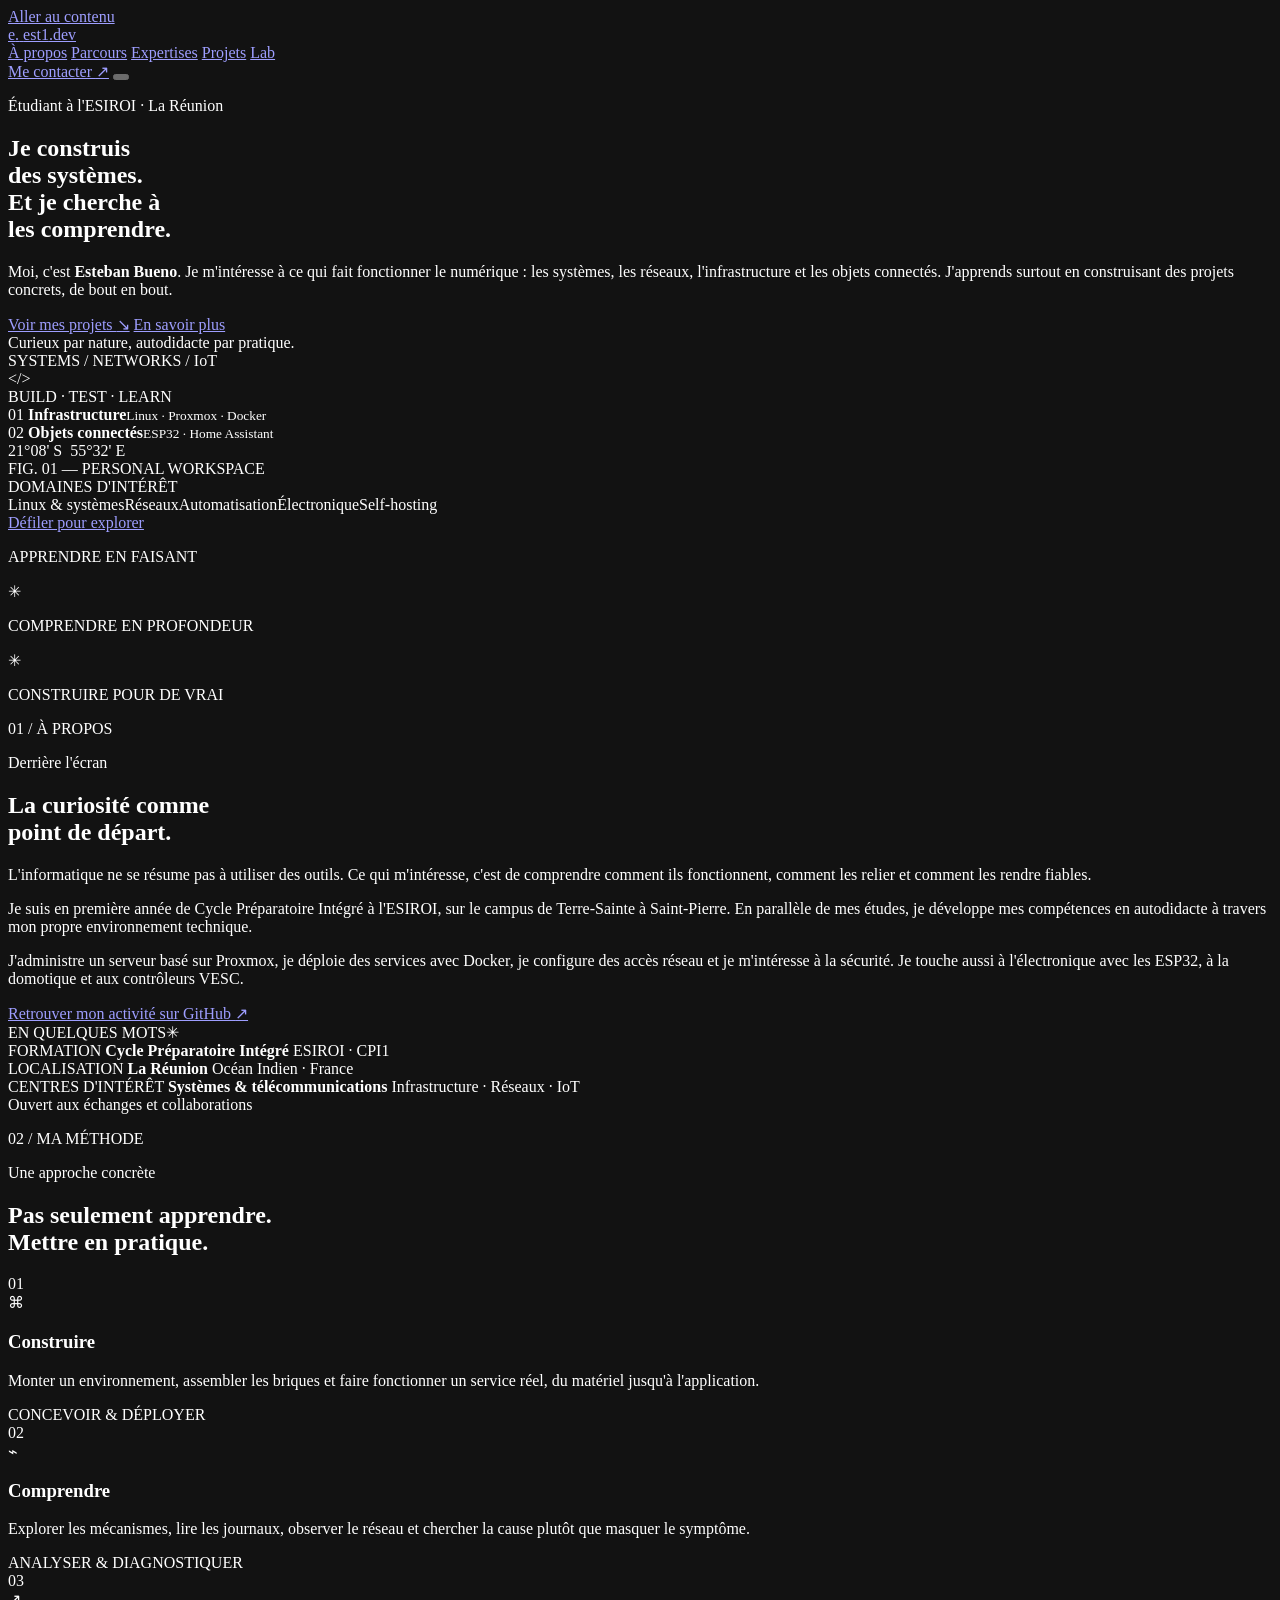
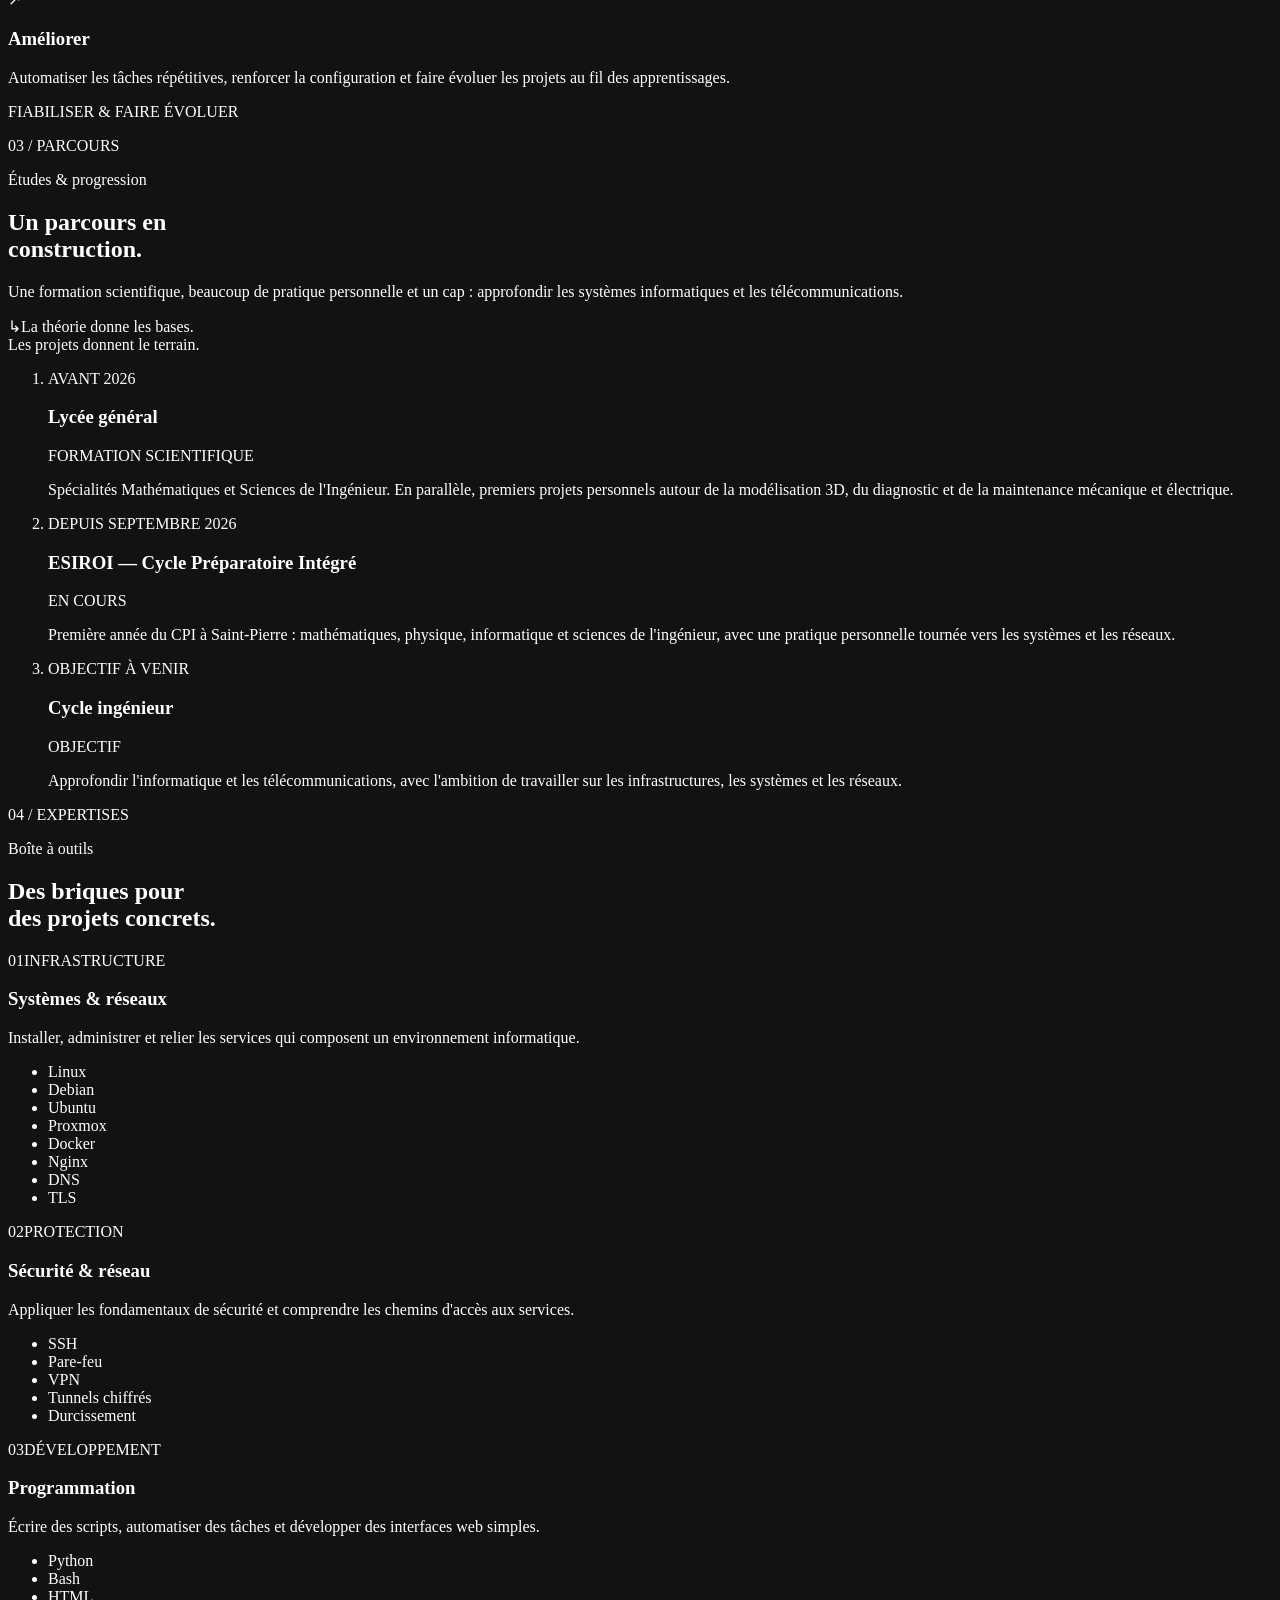
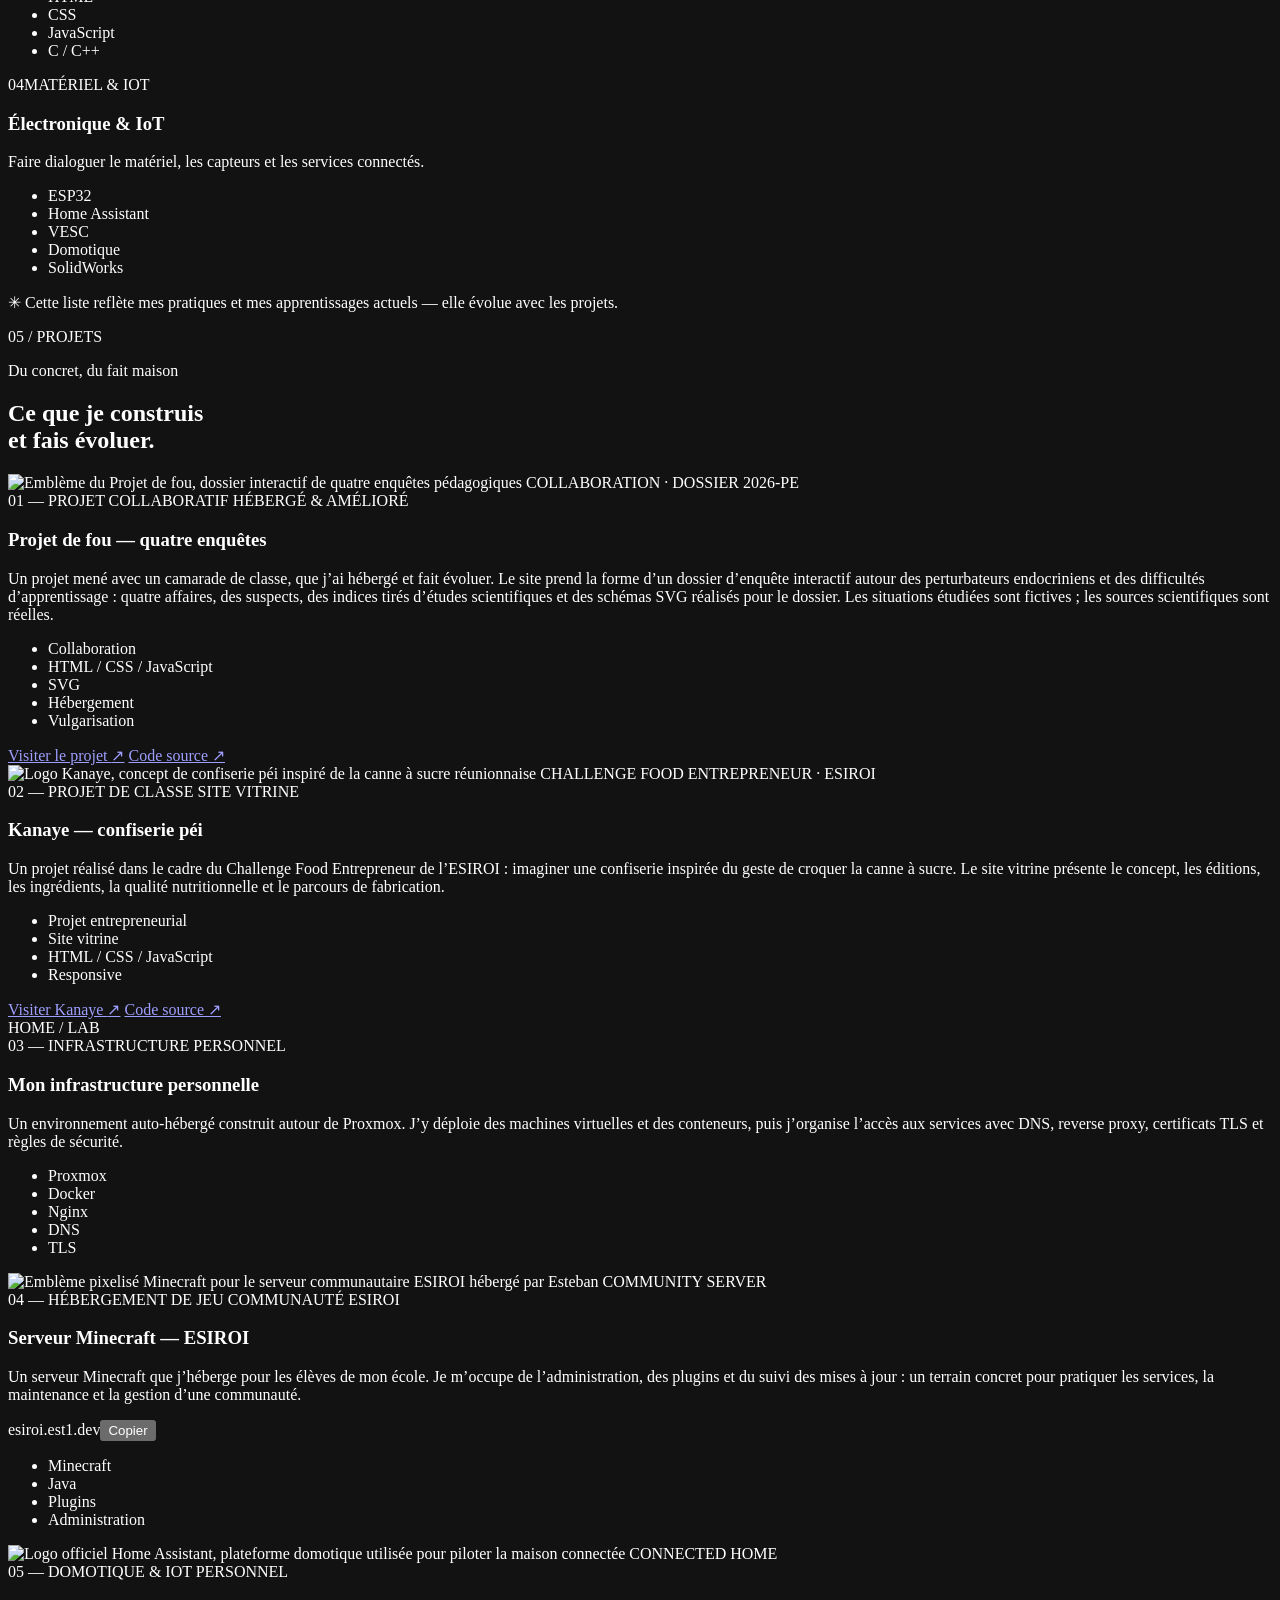
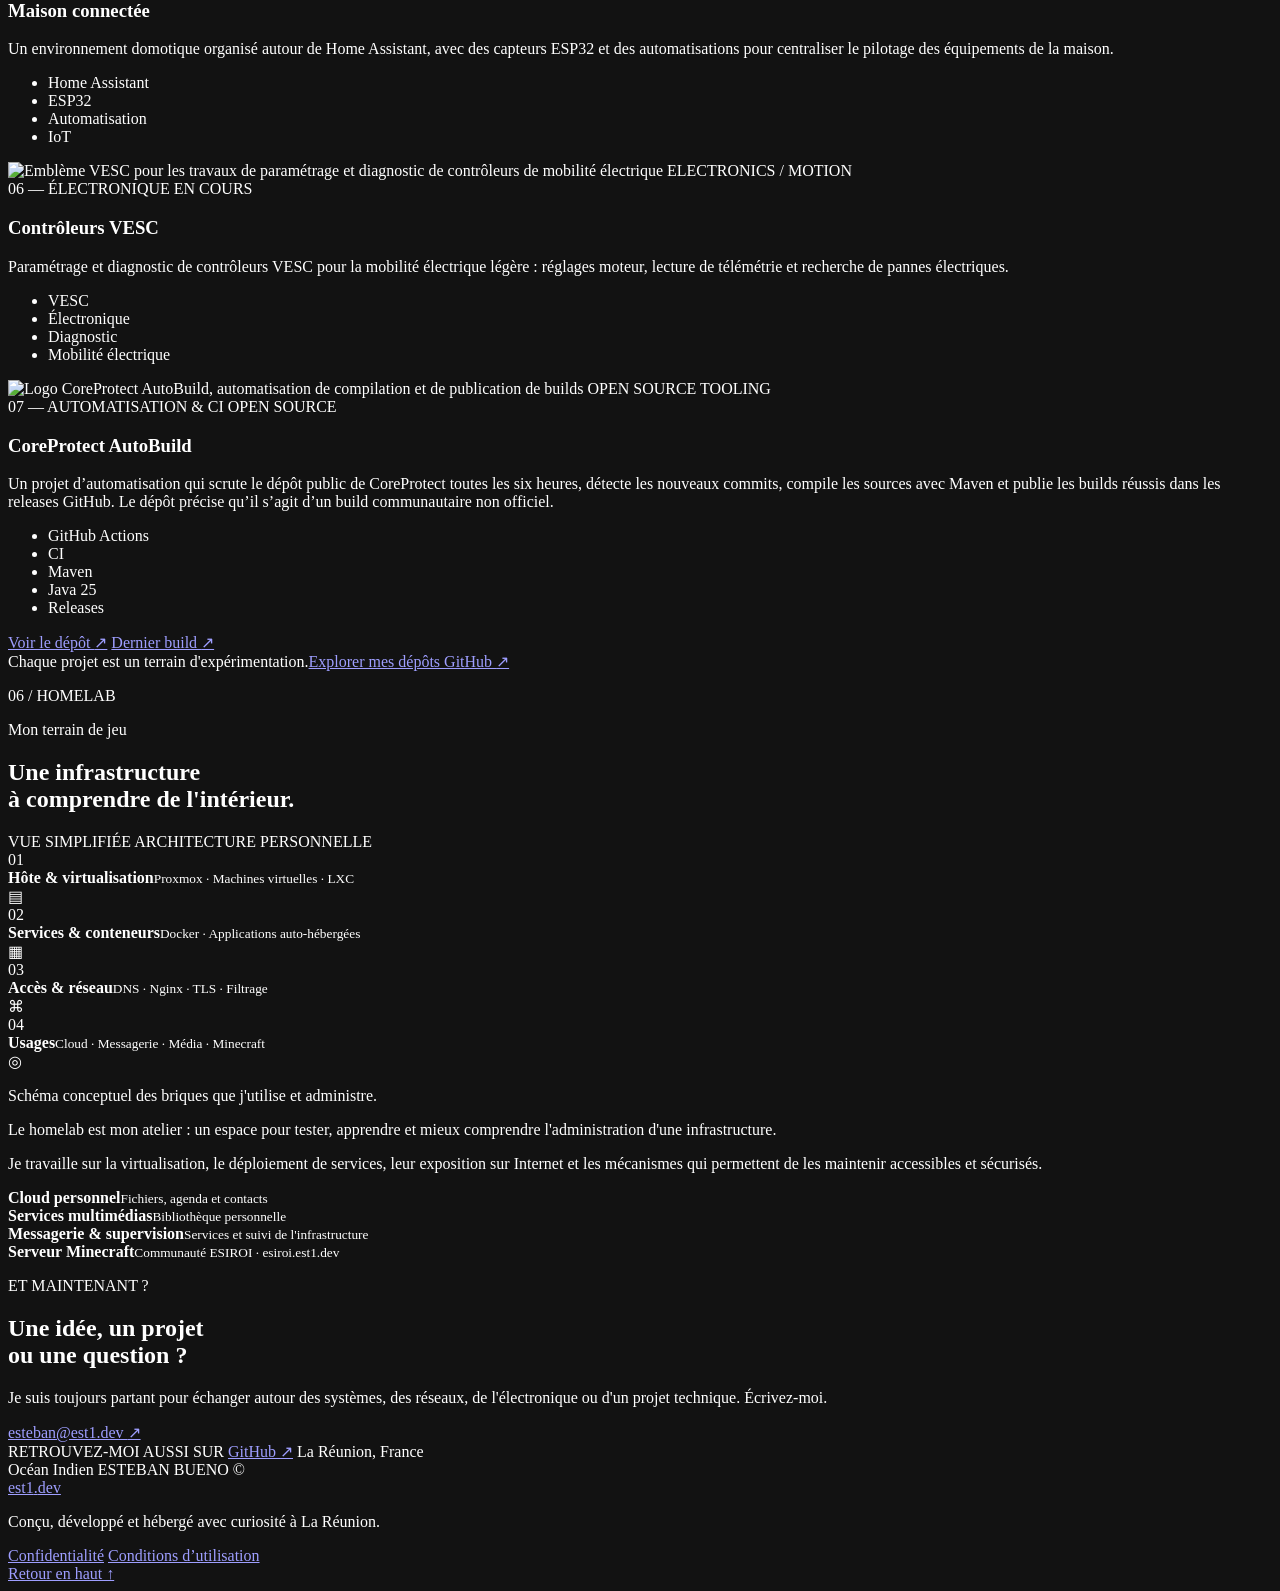
==== public/index.html @ 8b6e1f4a "Add legal links to portfolio footer" ====
<!DOCTYPE html>
<html lang="fr">
<head>
  <meta charset="UTF-8">
  <meta name="viewport" content="width=device-width, initial-scale=1">
  <meta name="theme-color" content="#080d17">
  <meta name="color-scheme" content="dark">
  <title>Esteban Bueno | Étudiant en ingénierie, systèmes & réseaux à La Réunion</title>
  <meta name="description" content="Portfolio d’Esteban Bueno, étudiant à l’ESIROI à La Réunion : homelab Linux, Proxmox, Docker, réseaux, IoT, projets web et automatisation.">
  <meta name="author" content="Esteban Bueno">
  <meta name="robots" content="index, follow, max-image-preview:large">
  <link rel="canonical" href="https://est1.dev/">

  <meta property="og:type" content="website">
  <meta property="og:site_name" content="Esteban Bueno">
  <meta property="og:locale" content="fr_FR">
  <meta property="og:title" content="Esteban Bueno | Systèmes, réseaux, homelab & IoT">
  <meta property="og:description" content="Étudiant à l’ESIROI, je construis des projets concrets en informatique, réseaux, auto-hébergement, électronique et objets connectés.">
  <meta property="og:url" content="https://est1.dev/">
  <meta property="og:image" content="https://est1.dev/assets/og-image.png">
  <meta property="og:image:type" content="image/png">
  <meta property="og:image:width" content="1200">
  <meta property="og:image:height" content="630">
  <meta property="og:image:alt" content="Portfolio d’Esteban Bueno — systèmes, réseaux, projets web et objets connectés">
  <meta name="twitter:card" content="summary_large_image">
  <meta name="twitter:title" content="Esteban Bueno | Systèmes, réseaux, homelab & IoT">
  <meta name="twitter:description" content="Étudiant à l’ESIROI : projets en Linux, Proxmox, Docker, réseaux, domotique, électronique et développement web.">
  <meta name="twitter:image" content="https://est1.dev/assets/og-image.png">
  <meta name="twitter:image:alt" content="Portfolio d’Esteban Bueno, étudiant à l’ESIROI à La Réunion">

  <link rel="icon" href="/assets/favicon.svg?v=20261106" type="image/svg+xml">
  <link rel="preconnect" href="https://fonts.googleapis.com">
  <link rel="preconnect" href="https://fonts.gstatic.com" crossorigin>
  <link href="https://fonts.googleapis.com/css2?family=DM+Sans:wght@400;500;600;700&family=IBM+Plex+Mono:wght@400;500;600&family=Space+Grotesk:wght@400;500;600;700&display=swap" rel="stylesheet">
  <link rel="stylesheet" href="/assets/css/style.css?v=20261106-2">

  <script type="application/ld+json">
  {
    "@context": "https://schema.org",
    "@graph": [
      {
        "@type": "WebSite",
        "@id": "https://est1.dev/#website",
        "url": "https://est1.dev/",
        "name": "Esteban Bueno — Portfolio",
        "inLanguage": "fr-FR",
        "publisher": { "@id": "https://est1.dev/#person" }
      },
      {
        "@type": "ProfilePage",
        "@id": "https://est1.dev/#profile",
        "url": "https://est1.dev/",
        "name": "Portfolio d’Esteban Bueno",
        "inLanguage": "fr-FR",
        "isPartOf": { "@id": "https://est1.dev/#website" },
        "mainEntity": { "@id": "https://est1.dev/#person" },
        "primaryImageOfPage": "https://est1.dev/assets/og-image.png"
      },
      {
        "@type": "Person",
        "@id": "https://est1.dev/#person",
        "name": "Esteban Bueno",
        "url": "https://est1.dev/",
        "email": "mailto:esteban@est1.dev",
        "sameAs": ["https://github.com/Estcool9"],
        "jobTitle": "Étudiant en Cycle Préparatoire Intégré",
        "affiliation": {
          "@type": "CollegeOrUniversity",
          "name": "ESIROI — École Supérieure d'Ingénieurs Réunion Océan Indien"
        },
        "homeLocation": { "@type": "Place", "name": "La Réunion, France" },
        "knowsAbout": [
          "Administration Linux", "Debian", "Ubuntu", "Proxmox",
          "Docker", "Nginx", "DNS", "Réseaux informatiques",
          "Cybersécurité", "Virtualisation", "Python", "Bash",
          "JavaScript", "HTML", "CSS", "Home Assistant",
          "ESP32", "Domotique", "VESC", "Automatisation logicielle"
        ],
        "subjectOf": [
          { "@id": "https://est1.dev/#project-defou" },
          { "@id": "https://est1.dev/#project-kanaye" },
          { "@id": "https://est1.dev/#project-coreprotect" },
          { "@id": "https://est1.dev/#project-minecraft" },
          { "@id": "https://est1.dev/#project-homeassistant" },
          { "@id": "https://est1.dev/#project-vesc" }
        ]
      },
      {
        "@type": "CreativeWork",
        "@id": "https://est1.dev/#project-defou",
        "name": "Projet de fou — dossier 2026-PE",
        "description": "Projet collaboratif étudiant : dossier web interactif de quatre enquêtes pédagogiques sur les perturbateurs endocriniens et les difficultés d’apprentissage, avec indices, suspects, schémas SVG et références à des études scientifiques.",
        "url": "https://projetdefou.est1.dev/",
        "image": "https://est1.dev/assets/projects/projet-de-fou-logo.svg",
        "contributor": { "@id": "https://est1.dev/#person" },
        "codeRepository": "https://github.com/Estcool9/Projetdefou"
      },
      {
        "@type": "CreativeWork",
        "@id": "https://est1.dev/#project-kanaye",
        "name": "Kanaye — confiserie péi",
        "description": "Projet de classe du Challenge Food Entrepreneur de l’ESIROI : concept de confiserie inspiré de la canne à sucre réunionnaise et création d’un site vitrine statique.",
        "url": "https://kanaye.est1.dev/",
        "image": "https://est1.dev/assets/projects/kanaye-logo.svg",
        "contributor": { "@id": "https://est1.dev/#person" },
        "codeRepository": "https://github.com/Estcool9/website-kanaye"
      },
      {
        "@type": "CreativeWork",
        "@id": "https://est1.dev/#project-minecraft",
        "name": "Serveur Minecraft communautaire ESIROI",
        "description": "Serveur Minecraft hébergé et administré par Esteban Bueno pour les élèves de son école, avec suivi des plugins et des mises à jour.",
        "image": "https://est1.dev/assets/projects/minecraft-logo.svg",
        "contributor": { "@id": "https://est1.dev/#person" }
      },
      {
        "@type": "CreativeWork",
        "@id": "https://est1.dev/#project-homeassistant",
        "name": "Maison connectée — Home Assistant & ESP32",
        "description": "Projet personnel de domotique autour de Home Assistant, de capteurs ESP32 et d'automatisations pour centraliser le pilotage des équipements.",
        "image": "https://est1.dev/assets/projects/home-assistant-official-logo.svg",
        "contributor": { "@id": "https://est1.dev/#person" }
      },
      {
        "@type": "CreativeWork",
        "@id": "https://est1.dev/#project-vesc",
        "name": "Contrôleurs VESC — mobilité électrique",
        "description": "Paramétrage et diagnostic de contrôleurs VESC : réglages moteur, télémétrie et recherche de pannes électriques sur des engins de mobilité légère.",
        "image": "https://est1.dev/assets/projects/vesc-logo.svg",
        "contributor": { "@id": "https://est1.dev/#person" }
      },
      {
        "@type": "SoftwareSourceCode",
        "@id": "https://est1.dev/#project-coreprotect",
        "name": "CoreProtect AutoBuild",
        "description": "Automatisation communautaire de compilation des sources publiques de développement de CoreProtect et publication des builds sous forme de releases GitHub.",
        "codeRepository": "https://github.com/Estcool9/CoreProtect-AutoBuild",
        "image": "https://est1.dev/assets/projects/coreprotect-autobuild-logo.svg",
        "url": "https://github.com/Estcool9/CoreProtect-AutoBuild",
        "author": { "@id": "https://est1.dev/#person" }
      }
    ]
  }
  </script>
</head>
<body>
  <a class="skip-link" href="#contenu">Aller au contenu</a>
  <div class="scroll-progress" aria-hidden="true"><span id="scroll-progress-bar"></span></div>

  <header class="site-header">
    <div class="container header-inner">
      <a class="brand" href="#accueil" aria-label="Esteban Bueno — accueil">
        <span class="brand-mark">e<span>.</span></span>
        <span class="brand-name">est1<span class="brand-domain">.dev</span></span>
      </a>

      <nav class="main-nav" id="main-nav" aria-label="Navigation principale">
        <a href="#profil">À propos</a>
        <a href="#parcours">Parcours</a>
        <a href="#competences">Expertises</a>
        <a href="#projets">Projets</a>
        <a href="#infrastructure">Lab</a>
      </nav>

      <div class="header-actions">
        <a class="header-contact" href="#contact">Me contacter <span aria-hidden="true">↗</span></a>
        <button class="nav-toggle" id="nav-toggle" type="button" aria-label="Ouvrir le menu" aria-expanded="false" aria-controls="main-nav">
          <span></span><span></span>
        </button>
      </div>
    </div>
  </header>

  <main id="contenu">
    <section class="hero" id="accueil">
      <div class="hero-grid-lines" aria-hidden="true"></div>
      <div class="container hero-layout">
        <div class="hero-copy" data-reveal>
          <p class="eyebrow"><span class="eyebrow-dot"></span> Étudiant à l'ESIROI · La Réunion</p>
          <h1>Je construis<br>des systèmes<span class="hero-period">.</span><br><span class="hero-outline">Et je cherche à</span><br>les comprendre<span class="hero-period">.</span></h1>
          <p class="hero-intro">Moi, c'est <strong>Esteban Bueno</strong>. Je m'intéresse à ce qui fait fonctionner le numérique : les systèmes, les réseaux, l'infrastructure et les objets connectés. J'apprends surtout en construisant des projets concrets, de bout en bout.</p>
          <div class="hero-actions">
            <a class="button button-primary" href="#projets">Voir mes projets <span aria-hidden="true">↘</span></a>
            <a class="button button-ghost" href="#profil">En savoir plus</a>
          </div>
          <div class="hero-meta">
            <span class="meta-line"></span>
            <span>Curieux par nature, autodidacte par pratique.</span>
          </div>
        </div>

        <div class="hero-visual" data-reveal data-reveal-delay="120">
          <div class="visual-orbit orbit-one"></div>
          <div class="visual-orbit orbit-two"></div>
          <div class="visual-cross cross-one"></div>
          <div class="visual-cross cross-two"></div>
          <div class="visual-label label-top"><span class="mini-led"></span> SYSTEMS / NETWORKS / IoT</div>

          <div class="visual-core">
            <div class="core-ring"></div>
            <div class="core-symbol">&lt;/&gt;</div>
            <span class="core-caption">BUILD · TEST · LEARN</span>
          </div>

          <div class="floating-card floating-card-top">
            <span class="float-icon">01</span>
            <span><strong>Infrastructure</strong><small>Linux · Proxmox · Docker</small></span>
          </div>
          <div class="floating-card floating-card-bottom">
            <span class="float-icon float-icon-alt">02</span>
            <span><strong>Objets connectés</strong><small>ESP32 · Home Assistant</small></span>
          </div>
          <div class="visual-coordinate">21°08' S&nbsp; 55°32' E</div>
          <div class="visual-index">FIG. 01 — PERSONAL WORKSPACE</div>
        </div>
      </div>

      <div class="container hero-bottom">
        <div class="hero-bottom-label">DOMAINES D'INTÉRÊT</div>
        <div class="hero-tags">
          <span>Linux & systèmes</span><span>Réseaux</span><span>Automatisation</span><span>Électronique</span><span>Self-hosting</span>
        </div>
        <a class="scroll-cue" href="#profil"><span class="scroll-cue-line"></span> Défiler pour explorer</a>
      </div>
    </section>

    <section class="intro-strip" aria-label="Présentation">
      <div class="container intro-strip-inner">
        <p>APPRENDRE EN FAISANT</p>
        <span class="strip-star" aria-hidden="true">✳</span>
        <p>COMPRENDRE EN PROFONDEUR</p>
        <span class="strip-star" aria-hidden="true">✳</span>
        <p>CONSTRUIRE POUR DE VRAI</p>
      </div>
    </section>

    <section class="section section-about" id="profil">
      <div class="container">
        <div class="section-heading" data-reveal>
          <p class="section-index">01 / À PROPOS</p>
          <div>
            <p class="eyebrow">Derrière l'écran</p>
            <h2>La curiosité comme<br><span class="text-muted">point de départ.</span></h2>
          </div>
        </div>

        <div class="about-layout">
          <div class="about-copy" data-reveal>
            <p class="about-lead">L'informatique ne se résume pas à utiliser des outils. Ce qui m'intéresse, c'est de comprendre comment ils fonctionnent, comment les relier et comment les rendre fiables.</p>
            <p>Je suis en première année de Cycle Préparatoire Intégré à l'ESIROI, sur le campus de Terre-Sainte à Saint-Pierre. En parallèle de mes études, je développe mes compétences en autodidacte à travers mon propre environnement technique.</p>
            <p>J'administre un serveur basé sur Proxmox, je déploie des services avec Docker, je configure des accès réseau et je m'intéresse à la sécurité. Je touche aussi à l'électronique avec les ESP32, à la domotique et aux contrôleurs VESC.</p>
            <a class="text-link" href="https://github.com/Estcool9" target="_blank" rel="noopener noreferrer">Retrouver mon activité sur GitHub <span aria-hidden="true">↗</span></a>
          </div>

          <aside class="about-card" data-reveal data-reveal-delay="100">
            <div class="about-card-top"><span>EN QUELQUES MOTS</span><span class="card-spark">✳</span></div>
            <div class="about-detail">
              <span class="detail-label">FORMATION</span>
              <strong>Cycle Préparatoire Intégré</strong>
              <span>ESIROI · CPI1</span>
            </div>
            <div class="about-detail">
              <span class="detail-label">LOCALISATION</span>
              <strong>La Réunion</strong>
              <span>Océan Indien · France</span>
            </div>
            <div class="about-detail">
              <span class="detail-label">CENTRES D'INTÉRÊT</span>
              <strong>Systèmes & télécommunications</strong>
              <span>Infrastructure · Réseaux · IoT</span>
            </div>
            <div class="about-card-footer"><span class="card-status"></span> Ouvert aux échanges et collaborations</div>
          </aside>
        </div>
      </div>
    </section>

    <section class="section section-approach" id="approche">
      <div class="container">
        <div class="section-heading section-heading-compact" data-reveal>
          <p class="section-index">02 / MA MÉTHODE</p>
          <div>
            <p class="eyebrow">Une approche concrète</p>
            <h2>Pas seulement apprendre.<br><span class="text-muted">Mettre en pratique.</span></h2>
          </div>
        </div>
        <div class="approach-grid">
          <article class="approach-card" data-reveal>
            <span class="approach-number">01</span>
            <div class="approach-icon icon-build" aria-hidden="true">⌘</div>
            <h3>Construire</h3>
            <p>Monter un environnement, assembler les briques et faire fonctionner un service réel, du matériel jusqu'à l'application.</p>
            <span class="approach-foot">CONCEVOIR & DÉPLOYER</span>
          </article>
          <article class="approach-card approach-card-featured" data-reveal data-reveal-delay="80">
            <span class="approach-number">02</span>
            <div class="approach-icon icon-understand" aria-hidden="true">⌁</div>
            <h3>Comprendre</h3>
            <p>Explorer les mécanismes, lire les journaux, observer le réseau et chercher la cause plutôt que masquer le symptôme.</p>
            <span class="approach-foot">ANALYSER & DIAGNOSTIQUER</span>
          </article>
          <article class="approach-card" data-reveal data-reveal-delay="160">
            <span class="approach-number">03</span>
            <div class="approach-icon icon-improve" aria-hidden="true">↗</div>
            <h3>Améliorer</h3>
            <p>Automatiser les tâches répétitives, renforcer la configuration et faire évoluer les projets au fil des apprentissages.</p>
            <span class="approach-foot">FIABILISER & FAIRE ÉVOLUER</span>
          </article>
        </div>
      </div>
    </section>

    <section class="section section-journey" id="parcours">
      <div class="container">
        <div class="section-heading" data-reveal>
          <p class="section-index">03 / PARCOURS</p>
          <div>
            <p class="eyebrow">Études & progression</p>
            <h2>Un parcours en<br><span class="text-muted">construction.</span></h2>
          </div>
        </div>
        <div class="journey-layout">
          <div class="journey-aside" data-reveal>
            <p>Une formation scientifique, beaucoup de pratique personnelle et un cap : approfondir les systèmes informatiques et les télécommunications.</p>
            <div class="journey-note"><span class="note-mark">↳</span><span>La théorie donne les bases.<br>Les projets donnent le terrain.</span></div>
          </div>
          <ol class="timeline">
            <li class="timeline-item">
              <span class="timeline-marker"></span>
              <div class="timeline-date">AVANT 2026</div>
              <div class="timeline-content">
                <div class="timeline-title-row"><h3>Lycée général</h3><span class="timeline-chip">FORMATION SCIENTIFIQUE</span></div>
                <p>Spécialités Mathématiques et Sciences de l'Ingénieur. En parallèle, premiers projets personnels autour de la modélisation 3D, du diagnostic et de la maintenance mécanique et électrique.</p>
              </div>
            </li>
            <li class="timeline-item timeline-current">
              <span class="timeline-marker"></span>
              <div class="timeline-date">DEPUIS SEPTEMBRE 2026</div>
              <div class="timeline-content">
                <div class="timeline-title-row"><h3>ESIROI — Cycle Préparatoire Intégré</h3><span class="timeline-chip timeline-chip-current">EN COURS</span></div>
                <p>Première année du CPI à Saint-Pierre : mathématiques, physique, informatique et sciences de l'ingénieur, avec une pratique personnelle tournée vers les systèmes et les réseaux.</p>
              </div>
            </li>
            <li class="timeline-item">
              <span class="timeline-marker"></span>
              <div class="timeline-date">OBJECTIF À VENIR</div>
              <div class="timeline-content">
                <div class="timeline-title-row"><h3>Cycle ingénieur</h3><span class="timeline-chip">OBJECTIF</span></div>
                <p>Approfondir l'informatique et les télécommunications, avec l'ambition de travailler sur les infrastructures, les systèmes et les réseaux.</p>
              </div>
            </li>
          </ol>
        </div>
      </div>
    </section>

    <section class="section section-skills" id="competences">
      <div class="container">
        <div class="section-heading" data-reveal>
          <p class="section-index">04 / EXPERTISES</p>
          <div>
            <p class="eyebrow">Boîte à outils</p>
            <h2>Des briques pour<br><span class="text-muted">des projets concrets.</span></h2>
          </div>
        </div>
        <div class="skills-grid">
          <article class="skill-card" data-reveal>
            <div class="skill-card-head"><span class="skill-icon">01</span><span class="skill-category">INFRASTRUCTURE</span></div>
            <h3>Systèmes & réseaux</h3>
            <p>Installer, administrer et relier les services qui composent un environnement informatique.</p>
            <ul class="skill-tags"><li>Linux</li><li>Debian</li><li>Ubuntu</li><li>Proxmox</li><li>Docker</li><li>Nginx</li><li>DNS</li><li>TLS</li></ul>
          </article>
          <article class="skill-card" data-reveal data-reveal-delay="70">
            <div class="skill-card-head"><span class="skill-icon">02</span><span class="skill-category">PROTECTION</span></div>
            <h3>Sécurité & réseau</h3>
            <p>Appliquer les fondamentaux de sécurité et comprendre les chemins d'accès aux services.</p>
            <ul class="skill-tags"><li>SSH</li><li>Pare-feu</li><li>VPN</li><li>Tunnels chiffrés</li><li>Durcissement</li></ul>
          </article>
          <article class="skill-card" data-reveal data-reveal-delay="140">
            <div class="skill-card-head"><span class="skill-icon">03</span><span class="skill-category">DÉVELOPPEMENT</span></div>
            <h3>Programmation</h3>
            <p>Écrire des scripts, automatiser des tâches et développer des interfaces web simples.</p>
            <ul class="skill-tags"><li>Python</li><li>Bash</li><li>HTML</li><li>CSS</li><li>JavaScript</li><li>C / C++</li></ul>
          </article>
          <article class="skill-card" data-reveal data-reveal-delay="210">
            <div class="skill-card-head"><span class="skill-icon">04</span><span class="skill-category">MATÉRIEL & IOT</span></div>
            <h3>Électronique & IoT</h3>
            <p>Faire dialoguer le matériel, les capteurs et les services connectés.</p>
            <ul class="skill-tags"><li>ESP32</li><li>Home Assistant</li><li>VESC</li><li>Domotique</li><li>SolidWorks</li></ul>
          </article>
        </div>
        <p class="skills-note"><span class="note-mark">✳</span> Cette liste reflète mes pratiques et mes apprentissages actuels — elle évolue avec les projets.</p>
      </div>
    </section>

    <section class="section section-projects" id="projets">
      <div class="container">
        <div class="section-heading" data-reveal>
          <p class="section-index">05 / PROJETS</p>
          <div>
            <p class="eyebrow">Du concret, du fait maison</p>
            <h2>Ce que je construis<br><span class="text-muted">et fais évoluer.</span></h2>
          </div>
        </div>

        <div class="projects-grid">
          <article class="project-card project-featured" data-reveal>
            <div class="project-art art-investigation">
              <img class="project-logo" src="/assets/projects/projet-de-fou-logo.svg" alt="Emblème du Projet de fou, dossier interactif de quatre enquêtes pédagogiques" width="900" height="330" loading="lazy" decoding="async">
              <span class="art-label">COLLABORATION · DOSSIER 2026-PE</span>
            </div>
            <div class="project-content">
              <div class="project-topline"><span class="project-type">01 — PROJET COLLABORATIF</span><span class="project-state"><i></i> HÉBERGÉ & AMÉLIORÉ</span></div>
              <h3>Projet de fou — quatre enquêtes</h3>
              <p>Un projet mené avec un camarade de classe, que j’ai hébergé et fait évoluer. Le site prend la forme d’un dossier d’enquête interactif autour des perturbateurs endocriniens et des difficultés d’apprentissage : quatre affaires, des suspects, des indices tirés d’études scientifiques et des schémas SVG réalisés pour le dossier. Les situations étudiées sont fictives ; les sources scientifiques sont réelles.</p>
              <ul class="project-tags"><li>Collaboration</li><li>HTML / CSS / JavaScript</li><li>SVG</li><li>Hébergement</li><li>Vulgarisation</li></ul>
              <div class="project-links">
                <a href="https://projetdefou.est1.dev/" target="_blank" rel="noopener noreferrer">Visiter le projet <span aria-hidden="true">↗</span></a>
                <a href="https://github.com/Estcool9/Projetdefou" target="_blank" rel="noopener noreferrer">Code source <span aria-hidden="true">↗</span></a>
              </div>
            </div>
          </article>

          <article class="project-card" data-reveal>
            <div class="project-art art-kanaye">
              <img class="project-logo" src="/assets/projects/kanaye-logo.svg" alt="Logo Kanaye, concept de confiserie péi inspiré de la canne à sucre réunionnaise" width="900" height="300" loading="lazy" decoding="async">
              <span class="art-label">CHALLENGE FOOD ENTREPRENEUR · ESIROI</span>
            </div>
            <div class="project-content">
              <div class="project-topline"><span class="project-type">02 — PROJET DE CLASSE</span><span class="project-state"><i></i> SITE VITRINE</span></div>
              <h3>Kanaye — confiserie péi</h3>
              <p>Un projet réalisé dans le cadre du Challenge Food Entrepreneur de l’ESIROI : imaginer une confiserie inspirée du geste de croquer la canne à sucre. Le site vitrine présente le concept, les éditions, les ingrédients, la qualité nutritionnelle et le parcours de fabrication.</p>
              <ul class="project-tags"><li>Projet entrepreneurial</li><li>Site vitrine</li><li>HTML / CSS / JavaScript</li><li>Responsive</li></ul>
              <div class="project-links">
                <a href="https://kanaye.est1.dev/" target="_blank" rel="noopener noreferrer">Visiter Kanaye <span aria-hidden="true">↗</span></a>
                <a href="https://github.com/Estcool9/website-kanaye" target="_blank" rel="noopener noreferrer">Code source <span aria-hidden="true">↗</span></a>
              </div>
            </div>
          </article>

          <article class="project-card" data-reveal data-reveal-delay="80">
            <div class="project-art art-homelab" aria-hidden="true">
              <div class="rack rack-back"></div><div class="rack rack-front"><i></i><i></i><i></i><i></i><i></i></div>
              <div class="art-orbit"></div><span class="art-label">HOME / LAB</span>
            </div>
            <div class="project-content">
              <div class="project-topline"><span class="project-type">03 — INFRASTRUCTURE</span><span class="project-state"><i></i> PERSONNEL</span></div>
              <h3>Mon infrastructure personnelle</h3>
              <p>Un environnement auto-hébergé construit autour de Proxmox. J’y déploie des machines virtuelles et des conteneurs, puis j’organise l’accès aux services avec DNS, reverse proxy, certificats TLS et règles de sécurité.</p>
              <ul class="project-tags"><li>Proxmox</li><li>Docker</li><li>Nginx</li><li>DNS</li><li>TLS</li></ul>
            </div>
          </article>

          <article class="project-card" data-reveal>
            <div class="project-art art-minecraft">
              <img class="project-logo" src="/assets/projects/minecraft-logo.svg" alt="Emblème pixelisé Minecraft pour le serveur communautaire ESIROI hébergé par Esteban" width="920" height="330" loading="lazy" decoding="async">
              <span class="art-label">COMMUNITY SERVER</span>
            </div>
            <div class="project-content">
              <div class="project-topline"><span class="project-type">04 — HÉBERGEMENT DE JEU</span><span class="project-state"><i></i> COMMUNAUTÉ ESIROI</span></div>
              <h3>Serveur Minecraft — ESIROI</h3>
              <p>Un serveur Minecraft que j’héberge pour les élèves de mon école. Je m’occupe de l’administration, des plugins et du suivi des mises à jour : un terrain concret pour pratiquer les services, la maintenance et la gestion d’une communauté.</p>
              <div class="server-address"><span>esiroi.est1.dev</span><button class="copy-btn" type="button" data-copy="esiroi.est1.dev">Copier</button></div>
              <ul class="project-tags"><li>Minecraft</li><li>Java</li><li>Plugins</li><li>Administration</li></ul>
            </div>
          </article>

          <article class="project-card" data-reveal data-reveal-delay="80">
            <div class="project-art art-home">
              <img class="project-logo" src="/assets/projects/home-assistant-official-logo.svg" alt="Logo officiel Home Assistant, plateforme domotique utilisée pour piloter la maison connectée" width="900" height="300" loading="lazy" decoding="async">
              <span class="art-label">CONNECTED HOME</span>
            </div>
            <div class="project-content">
              <div class="project-topline"><span class="project-type">05 — DOMOTIQUE & IOT</span><span class="project-state"><i></i> PERSONNEL</span></div>
              <h3>Maison connectée</h3>
              <p>Un environnement domotique organisé autour de Home Assistant, avec des capteurs ESP32 et des automatisations pour centraliser le pilotage des équipements de la maison.</p>
              <ul class="project-tags"><li>Home Assistant</li><li>ESP32</li><li>Automatisation</li><li>IoT</li></ul>
            </div>
          </article>

          <article class="project-card" data-reveal>
            <div class="project-art art-vesc">
              <img class="project-logo" src="/assets/projects/vesc-logo.svg" alt="Emblème VESC pour les travaux de paramétrage et diagnostic de contrôleurs de mobilité électrique" width="900" height="300" loading="lazy" decoding="async">
              <span class="art-label">ELECTRONICS / MOTION</span>
            </div>
            <div class="project-content">
              <div class="project-topline"><span class="project-type">06 — ÉLECTRONIQUE</span><span class="project-state project-state-progress"><i></i> EN COURS</span></div>
              <h3>Contrôleurs VESC</h3>
              <p>Paramétrage et diagnostic de contrôleurs VESC pour la mobilité électrique légère : réglages moteur, lecture de télémétrie et recherche de pannes électriques.</p>
              <ul class="project-tags"><li>VESC</li><li>Électronique</li><li>Diagnostic</li><li>Mobilité électrique</li></ul>
            </div>
          </article>

          <article class="project-card" data-reveal data-reveal-delay="80">
            <div class="project-art art-coreprotect">
              <img class="project-logo" src="/assets/projects/coreprotect-autobuild-logo.svg" alt="Logo CoreProtect AutoBuild, automatisation de compilation et de publication de builds" width="900" height="300" loading="lazy" decoding="async">
              <span class="art-label">OPEN SOURCE TOOLING</span>
            </div>
            <div class="project-content">
              <div class="project-topline"><span class="project-type">07 — AUTOMATISATION & CI</span><span class="project-state"><i></i> OPEN SOURCE</span></div>
              <h3>CoreProtect AutoBuild</h3>
              <p>Un projet d’automatisation qui scrute le dépôt public de CoreProtect toutes les six heures, détecte les nouveaux commits, compile les sources avec Maven et publie les builds réussis dans les releases GitHub. Le dépôt précise qu’il s’agit d’un build communautaire non officiel.</p>
              <ul class="project-tags"><li>GitHub Actions</li><li>CI</li><li>Maven</li><li>Java 25</li><li>Releases</li></ul>
              <div class="project-links">
                <a href="https://github.com/Estcool9/CoreProtect-AutoBuild" target="_blank" rel="noopener noreferrer">Voir le dépôt <span aria-hidden="true">↗</span></a>
                <a href="https://github.com/Estcool9/CoreProtect-AutoBuild/releases/latest" target="_blank" rel="noopener noreferrer">Dernier build <span aria-hidden="true">↗</span></a>
              </div>
            </div>
          </article>
        </div>
        <div class="projects-footer" data-reveal><span>Chaque projet est un terrain d'expérimentation.</span><a class="text-link" href="https://github.com/Estcool9" target="_blank" rel="noopener noreferrer">Explorer mes dépôts GitHub <span aria-hidden="true">↗</span></a></div>
      </div>
    </section>

    <section class="section section-lab" id="infrastructure">
      <div class="container">
        <div class="section-heading" data-reveal>
          <p class="section-index">06 / HOMELAB</p>
          <div>
            <p class="eyebrow">Mon terrain de jeu</p>
            <h2>Une infrastructure<br><span class="text-muted">à comprendre de l'intérieur.</span></h2>
          </div>
        </div>
        <div class="lab-layout">
          <div class="lab-diagram" data-reveal>
            <div class="diagram-top"><span>VUE SIMPLIFIÉE</span><span class="diagram-live"><i></i> ARCHITECTURE PERSONNELLE</span></div>
            <div class="diagram-layer layer-hardware"><span class="layer-number">01</span><div><strong>Hôte & virtualisation</strong><small>Proxmox · Machines virtuelles · LXC</small></div><span class="layer-icon">▤</span></div>
            <div class="diagram-connector"><i></i><i></i><i></i></div>
            <div class="diagram-layer layer-services"><span class="layer-number">02</span><div><strong>Services & conteneurs</strong><small>Docker · Applications auto-hébergées</small></div><span class="layer-icon">▦</span></div>
            <div class="diagram-connector"><i></i><i></i><i></i></div>
            <div class="diagram-layer layer-access"><span class="layer-number">03</span><div><strong>Accès & réseau</strong><small>DNS · Nginx · TLS · Filtrage</small></div><span class="layer-icon">⌘</span></div>
            <div class="diagram-connector"><i></i><i></i><i></i></div>
            <div class="diagram-layer layer-usage"><span class="layer-number">04</span><div><strong>Usages</strong><small>Cloud · Messagerie · Média · Minecraft</small></div><span class="layer-icon">◎</span></div>
            <p class="diagram-caption">Schéma conceptuel des briques que j'utilise et administre.</p>
          </div>
          <div class="lab-copy" data-reveal data-reveal-delay="100">
            <p class="lab-lead">Le homelab est mon atelier : un espace pour tester, apprendre et mieux comprendre l'administration d'une infrastructure.</p>
            <p>Je travaille sur la virtualisation, le déploiement de services, leur exposition sur Internet et les mécanismes qui permettent de les maintenir accessibles et sécurisés.</p>
            <div class="lab-services">
              <div><span class="service-bullet"></span><span><strong>Cloud personnel</strong><small>Fichiers, agenda et contacts</small></span></div>
              <div><span class="service-bullet"></span><span><strong>Services multimédias</strong><small>Bibliothèque personnelle</small></span></div>
              <div><span class="service-bullet"></span><span><strong>Messagerie & supervision</strong><small>Services et suivi de l'infrastructure</small></span></div>
              <div><span class="service-bullet"></span><span><strong>Serveur Minecraft</strong><small>Communauté ESIROI · esiroi.est1.dev</small></span></div>
            </div>
          </div>
        </div>
      </div>
    </section>

    <section class="section section-contact" id="contact">
      <div class="container">
        <div class="contact-panel" data-reveal>
          <div class="contact-orb contact-orb-one"></div><div class="contact-orb contact-orb-two"></div>
          <div class="contact-content">
            <p class="eyebrow"><span class="eyebrow-dot"></span> ET MAINTENANT ?</p>
            <h2>Une idée, un projet<br>ou une question<span class="hero-period"> ?</span></h2>
            <p>Je suis toujours partant pour échanger autour des systèmes, des réseaux, de l'électronique ou d'un projet technique. Écrivez-moi.</p>
            <a class="button button-primary button-contact" href="mailto:esteban@est1.dev?subject=Contact%20depuis%20est1.dev">esteban@est1.dev <span aria-hidden="true">↗</span></a>
          </div>
          <div class="contact-aside">
            <span class="contact-aside-label">RETROUVEZ-MOI AUSSI SUR</span>
            <a href="https://github.com/Estcool9" target="_blank" rel="noopener noreferrer">GitHub <span aria-hidden="true">↗</span></a>
            <span class="contact-location">La Réunion, France<br>Océan Indien</span>
            <span class="contact-signature">ESTEBAN BUENO © <span id="year"></span></span>
          </div>
        </div>
      </div>
    </section>
  </main>

  <footer class="site-footer">
    <div class="container footer-inner">
      <a class="footer-brand" href="#accueil">est1<span>.</span>dev</a>
      <p>Conçu, développé et hébergé avec curiosité à La Réunion.</p>
      <nav class="footer-legal" aria-label="Informations légales">
        <a href="/politique-de-confidentialite.html">Confidentialité</a>
        <a href="/conditions-utilisation.html">Conditions d’utilisation</a>
      </nav>
      <a class="footer-top" href="#accueil">Retour en haut ↑</a>
    </div>
  </footer>

  <script src="/assets/js/main.js?v=20261106" defer></script>
</body>
</html>
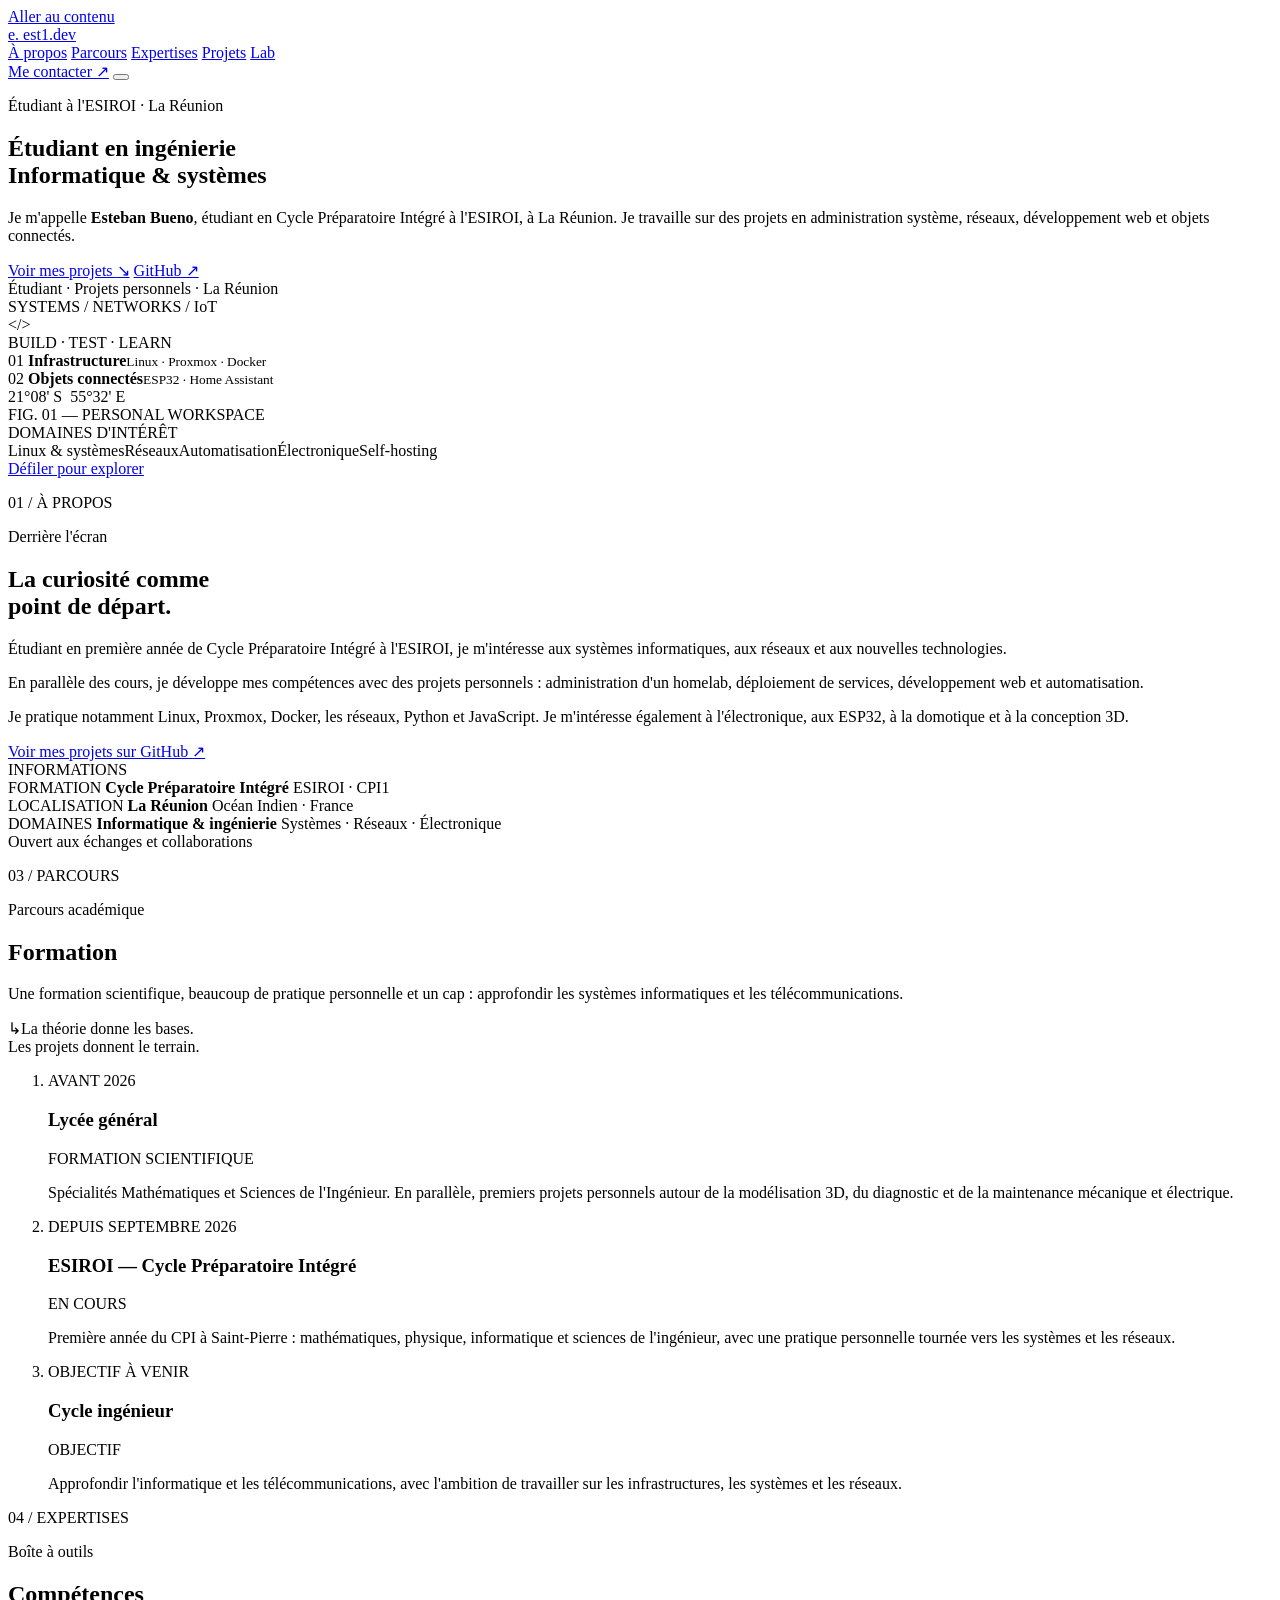
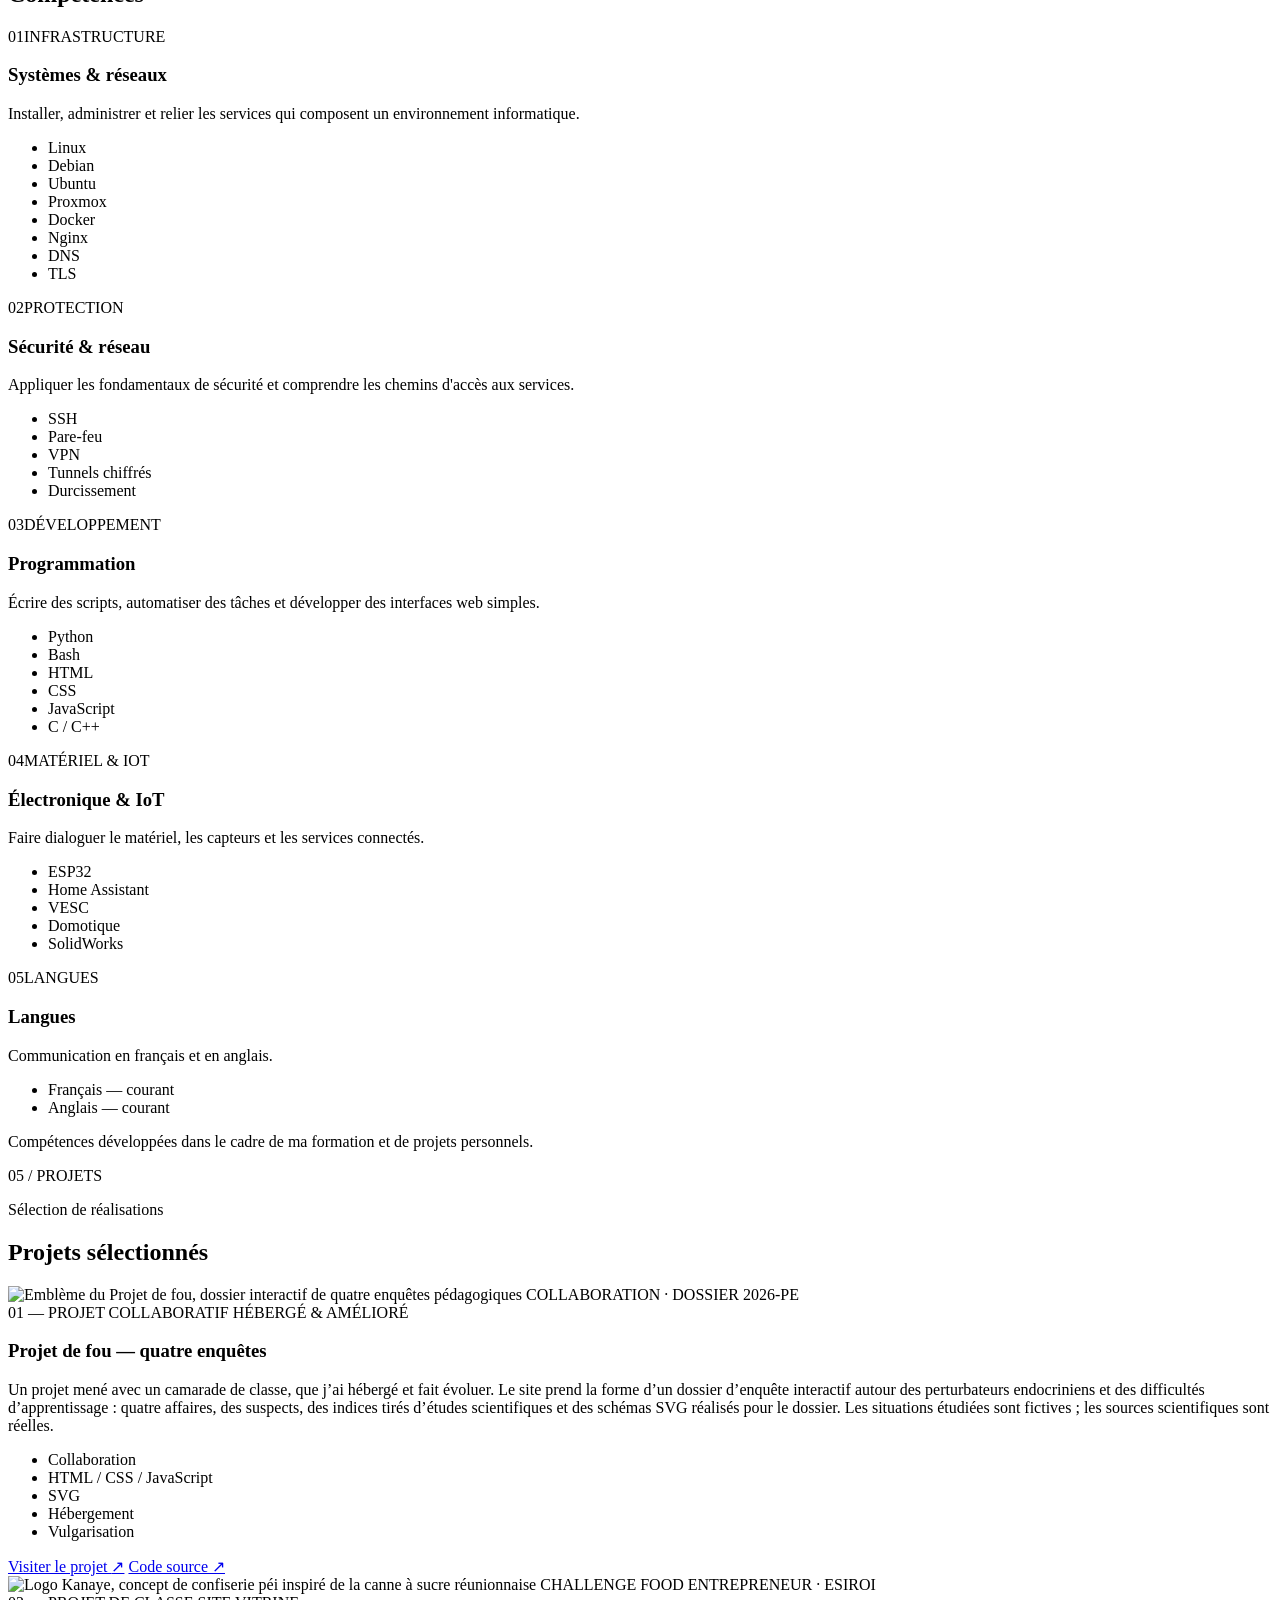
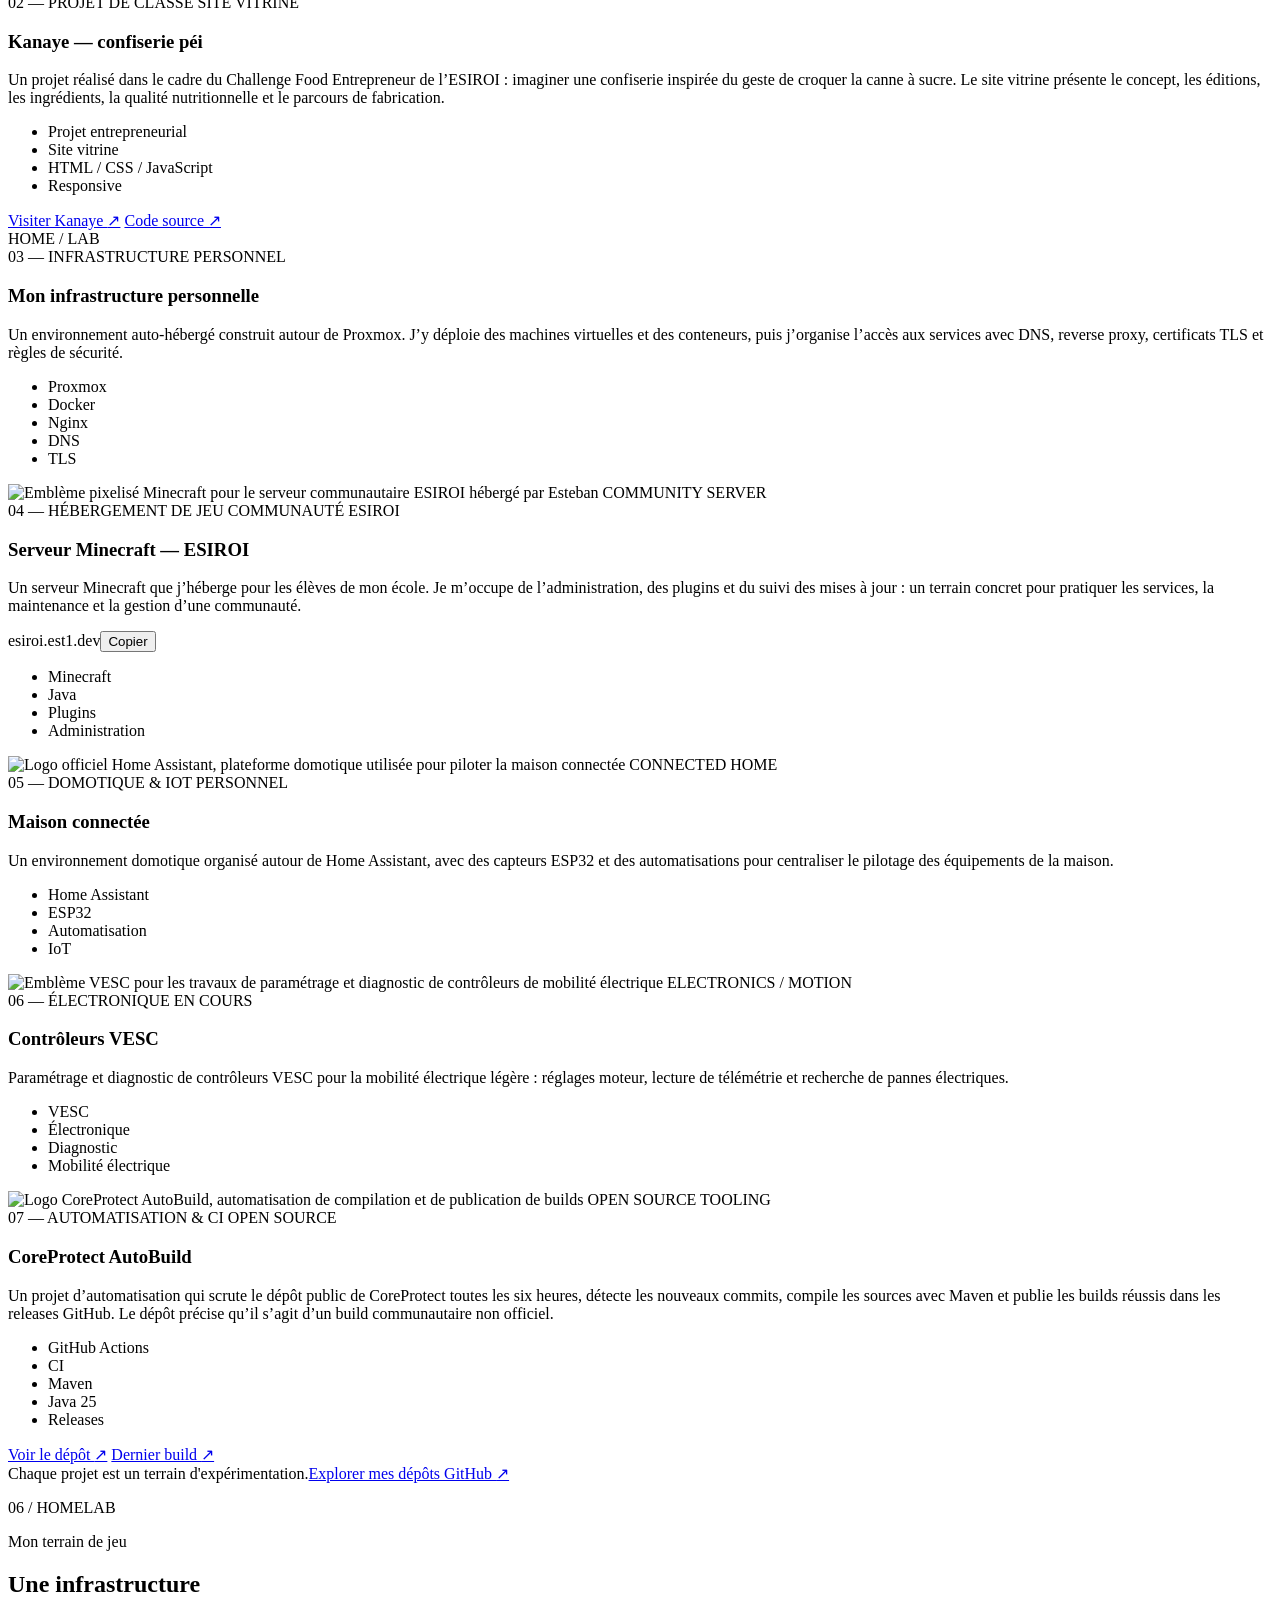
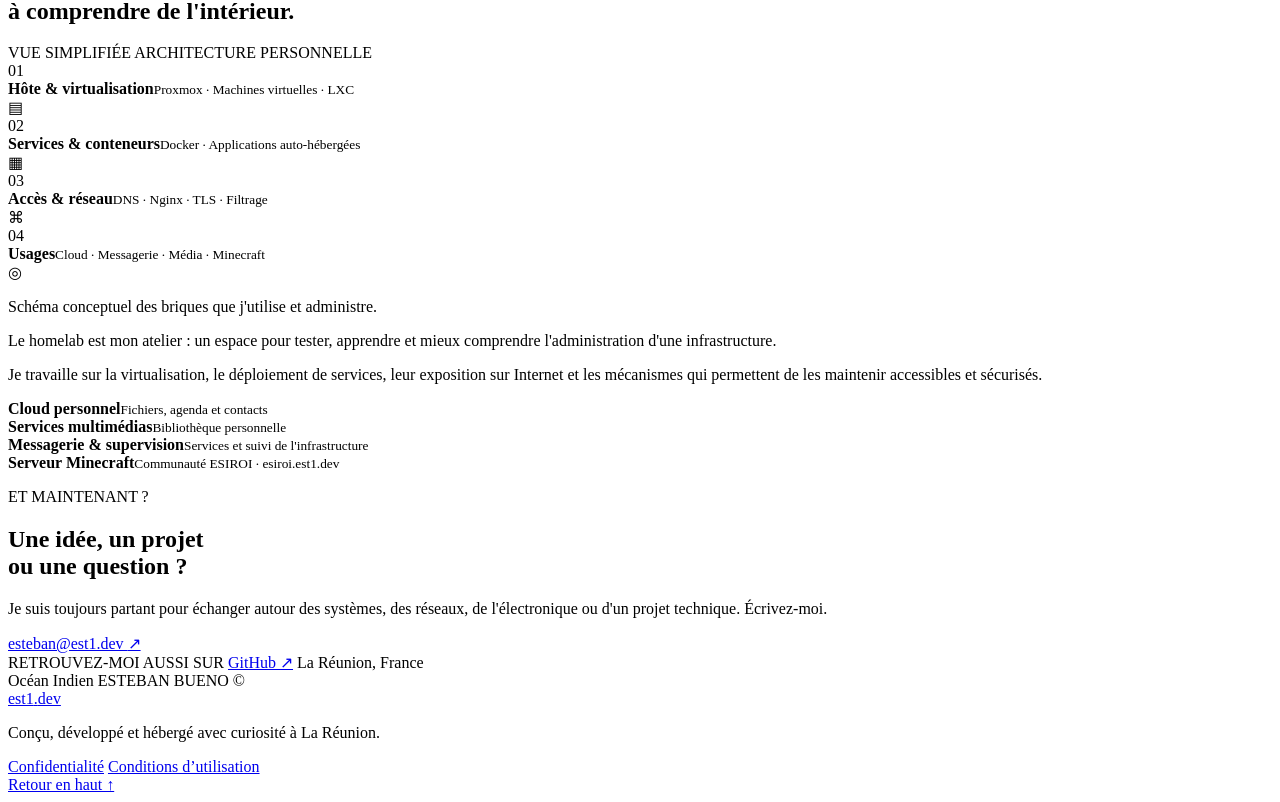
==== commit 221b0d55: "Rewrite portfolio as a concise CV" ====
--- a/public/index.html
+++ b/public/index.html
@@ -3,10 +3,10 @@
 <head>
   <meta charset="UTF-8">
   <meta name="viewport" content="width=device-width, initial-scale=1">
-  <meta name="theme-color" content="#080d17">
-  <meta name="color-scheme" content="dark">
-  <title>Esteban Bueno | Étudiant en ingénierie, systèmes & réseaux à La Réunion</title>
-  <meta name="description" content="Portfolio d’Esteban Bueno, étudiant à l’ESIROI à La Réunion : homelab Linux, Proxmox, Docker, réseaux, IoT, projets web et automatisation.">
+  <meta name="theme-color" content="#f7f8fa">
+  <meta name="color-scheme" content="light">
+  <title>Esteban Bueno — Étudiant en ingénierie</title>
+  <meta name="description" content="Portfolio d’Esteban Bueno, étudiant à l’ESIROI. Formation, compétences en informatique, projets techniques et contact.">
   <meta name="author" content="Esteban Bueno">
   <meta name="robots" content="index, follow, max-image-preview:large">
   <link rel="canonical" href="https://est1.dev/">
@@ -14,8 +14,8 @@
   <meta property="og:type" content="website">
   <meta property="og:site_name" content="Esteban Bueno">
   <meta property="og:locale" content="fr_FR">
-  <meta property="og:title" content="Esteban Bueno | Systèmes, réseaux, homelab & IoT">
-  <meta property="og:description" content="Étudiant à l’ESIROI, je construis des projets concrets en informatique, réseaux, auto-hébergement, électronique et objets connectés.">
+  <meta property="og:title" content="Esteban Bueno — CV & Portfolio">
+  <meta property="og:description" content="Étudiant à l’ESIROI, je développe mes compétences en informatique, systèmes, réseaux et électronique à travers des projets personnels.">
   <meta property="og:url" content="https://est1.dev/">
   <meta property="og:image" content="https://est1.dev/assets/og-image.png">
   <meta property="og:image:type" content="image/png">
@@ -177,15 +177,15 @@
       <div class="container hero-layout">
         <div class="hero-copy" data-reveal>
           <p class="eyebrow"><span class="eyebrow-dot"></span> Étudiant à l'ESIROI · La Réunion</p>
-          <h1>Je construis<br>des systèmes<span class="hero-period">.</span><br><span class="hero-outline">Et je cherche à</span><br>les comprendre<span class="hero-period">.</span></h1>
-          <p class="hero-intro">Moi, c'est <strong>Esteban Bueno</strong>. Je m'intéresse à ce qui fait fonctionner le numérique : les systèmes, les réseaux, l'infrastructure et les objets connectés. J'apprends surtout en construisant des projets concrets, de bout en bout.</p>
+          <h1>Étudiant en ingénierie<br><span class="hero-outline">Informatique & systèmes</span></h1>
+          <p class="hero-intro">Je m'appelle <strong>Esteban Bueno</strong>, étudiant en Cycle Préparatoire Intégré à l'ESIROI, à La Réunion. Je travaille sur des projets en administration système, réseaux, développement web et objets connectés.</p>
           <div class="hero-actions">
             <a class="button button-primary" href="#projets">Voir mes projets <span aria-hidden="true">↘</span></a>
-            <a class="button button-ghost" href="#profil">En savoir plus</a>
+            <a class="button button-ghost" href="https://github.com/Estcool9" target="_blank" rel="noopener noreferrer">GitHub ↗</a>
           </div>
           <div class="hero-meta">
             <span class="meta-line"></span>
-            <span>Curieux par nature, autodidacte par pratique.</span>
+            <span>Étudiant · Projets personnels · La Réunion</span>
           </div>
         </div>
 
@@ -224,17 +224,7 @@
       </div>
     </section>
 
-    <section class="intro-strip" aria-label="Présentation">
-      <div class="container intro-strip-inner">
-        <p>APPRENDRE EN FAISANT</p>
-        <span class="strip-star" aria-hidden="true">✳</span>
-        <p>COMPRENDRE EN PROFONDEUR</p>
-        <span class="strip-star" aria-hidden="true">✳</span>
-        <p>CONSTRUIRE POUR DE VRAI</p>
-      </div>
-    </section>
-
-    <section class="section section-about" id="profil">
+<section class="section section-about" id="profil">
       <div class="container">
         <div class="section-heading" data-reveal>
           <p class="section-index">01 / À PROPOS</p>
@@ -246,14 +236,14 @@
 
         <div class="about-layout">
           <div class="about-copy" data-reveal>
-            <p class="about-lead">L'informatique ne se résume pas à utiliser des outils. Ce qui m'intéresse, c'est de comprendre comment ils fonctionnent, comment les relier et comment les rendre fiables.</p>
-            <p>Je suis en première année de Cycle Préparatoire Intégré à l'ESIROI, sur le campus de Terre-Sainte à Saint-Pierre. En parallèle de mes études, je développe mes compétences en autodidacte à travers mon propre environnement technique.</p>
-            <p>J'administre un serveur basé sur Proxmox, je déploie des services avec Docker, je configure des accès réseau et je m'intéresse à la sécurité. Je touche aussi à l'électronique avec les ESP32, à la domotique et aux contrôleurs VESC.</p>
-            <a class="text-link" href="https://github.com/Estcool9" target="_blank" rel="noopener noreferrer">Retrouver mon activité sur GitHub <span aria-hidden="true">↗</span></a>
+            <p class="about-lead">Étudiant en première année de Cycle Préparatoire Intégré à l'ESIROI, je m'intéresse aux systèmes informatiques, aux réseaux et aux nouvelles technologies.</p>
+            <p>En parallèle des cours, je développe mes compétences avec des projets personnels : administration d'un homelab, déploiement de services, développement web et automatisation.</p>
+            <p>Je pratique notamment Linux, Proxmox, Docker, les réseaux, Python et JavaScript. Je m'intéresse également à l'électronique, aux ESP32, à la domotique et à la conception 3D.</p>
+            <a class="text-link" href="https://github.com/Estcool9" target="_blank" rel="noopener noreferrer">Voir mes projets sur GitHub <span aria-hidden="true">↗</span></a>
           </div>
 
           <aside class="about-card" data-reveal data-reveal-delay="100">
-            <div class="about-card-top"><span>EN QUELQUES MOTS</span><span class="card-spark">✳</span></div>
+            <div class="about-card-top"><span>INFORMATIONS</span></div>
             <div class="about-detail">
               <span class="detail-label">FORMATION</span>
               <strong>Cycle Préparatoire Intégré</strong>
@@ -265,9 +255,9 @@
               <span>Océan Indien · France</span>
             </div>
             <div class="about-detail">
-              <span class="detail-label">CENTRES D'INTÉRÊT</span>
-              <strong>Systèmes & télécommunications</strong>
-              <span>Infrastructure · Réseaux · IoT</span>
+              <span class="detail-label">DOMAINES</span>
+              <strong>Informatique & ingénierie</strong>
+              <span>Systèmes · Réseaux · Électronique</span>
             </div>
             <div class="about-card-footer"><span class="card-status"></span> Ouvert aux échanges et collaborations</div>
           </aside>
@@ -275,48 +265,13 @@
       </div>
     </section>
 
-    <section class="section section-approach" id="approche">
-      <div class="container">
-        <div class="section-heading section-heading-compact" data-reveal>
-          <p class="section-index">02 / MA MÉTHODE</p>
-          <div>
-            <p class="eyebrow">Une approche concrète</p>
-            <h2>Pas seulement apprendre.<br><span class="text-muted">Mettre en pratique.</span></h2>
-          </div>
-        </div>
-        <div class="approach-grid">
-          <article class="approach-card" data-reveal>
-            <span class="approach-number">01</span>
-            <div class="approach-icon icon-build" aria-hidden="true">⌘</div>
-            <h3>Construire</h3>
-            <p>Monter un environnement, assembler les briques et faire fonctionner un service réel, du matériel jusqu'à l'application.</p>
-            <span class="approach-foot">CONCEVOIR & DÉPLOYER</span>
-          </article>
-          <article class="approach-card approach-card-featured" data-reveal data-reveal-delay="80">
-            <span class="approach-number">02</span>
-            <div class="approach-icon icon-understand" aria-hidden="true">⌁</div>
-            <h3>Comprendre</h3>
-            <p>Explorer les mécanismes, lire les journaux, observer le réseau et chercher la cause plutôt que masquer le symptôme.</p>
-            <span class="approach-foot">ANALYSER & DIAGNOSTIQUER</span>
-          </article>
-          <article class="approach-card" data-reveal data-reveal-delay="160">
-            <span class="approach-number">03</span>
-            <div class="approach-icon icon-improve" aria-hidden="true">↗</div>
-            <h3>Améliorer</h3>
-            <p>Automatiser les tâches répétitives, renforcer la configuration et faire évoluer les projets au fil des apprentissages.</p>
-            <span class="approach-foot">FIABILISER & FAIRE ÉVOLUER</span>
-          </article>
-        </div>
-      </div>
-    </section>
-
-    <section class="section section-journey" id="parcours">
+<section class="section section-journey" id="parcours">
       <div class="container">
         <div class="section-heading" data-reveal>
           <p class="section-index">03 / PARCOURS</p>
           <div>
-            <p class="eyebrow">Études & progression</p>
-            <h2>Un parcours en<br><span class="text-muted">construction.</span></h2>
+            <p class="eyebrow">Parcours académique</p>
+            <h2>Formation</h2>
           </div>
         </div>
         <div class="journey-layout">
@@ -360,7 +315,7 @@
           <p class="section-index">04 / EXPERTISES</p>
           <div>
             <p class="eyebrow">Boîte à outils</p>
-            <h2>Des briques pour<br><span class="text-muted">des projets concrets.</span></h2>
+            <h2>Compétences</h2>
           </div>
         </div>
         <div class="skills-grid">
@@ -388,8 +343,14 @@
             <p>Faire dialoguer le matériel, les capteurs et les services connectés.</p>
             <ul class="skill-tags"><li>ESP32</li><li>Home Assistant</li><li>VESC</li><li>Domotique</li><li>SolidWorks</li></ul>
           </article>
-        </div>
-        <p class="skills-note"><span class="note-mark">✳</span> Cette liste reflète mes pratiques et mes apprentissages actuels — elle évolue avec les projets.</p>
+          <article class="skill-card" data-reveal data-reveal-delay="210">
+            <div class="skill-card-head"><span class="skill-icon">05</span><span class="skill-category">LANGUES</span></div>
+            <h3>Langues</h3>
+            <p>Communication en français et en anglais.</p>
+            <ul class="skill-tags"><li>Français — courant</li><li>Anglais — courant</li></ul>
+          </article>
+        </div>
+        <p class="skills-note">Compétences développées dans le cadre de ma formation et de projets personnels.</p>
       </div>
     </section>
 
@@ -398,8 +359,8 @@
         <div class="section-heading" data-reveal>
           <p class="section-index">05 / PROJETS</p>
           <div>
-            <p class="eyebrow">Du concret, du fait maison</p>
-            <h2>Ce que je construis<br><span class="text-muted">et fais évoluer.</span></h2>
+            <p class="eyebrow">Sélection de réalisations</p>
+            <h2>Projets sélectionnés</h2>
           </div>
         </div>
 
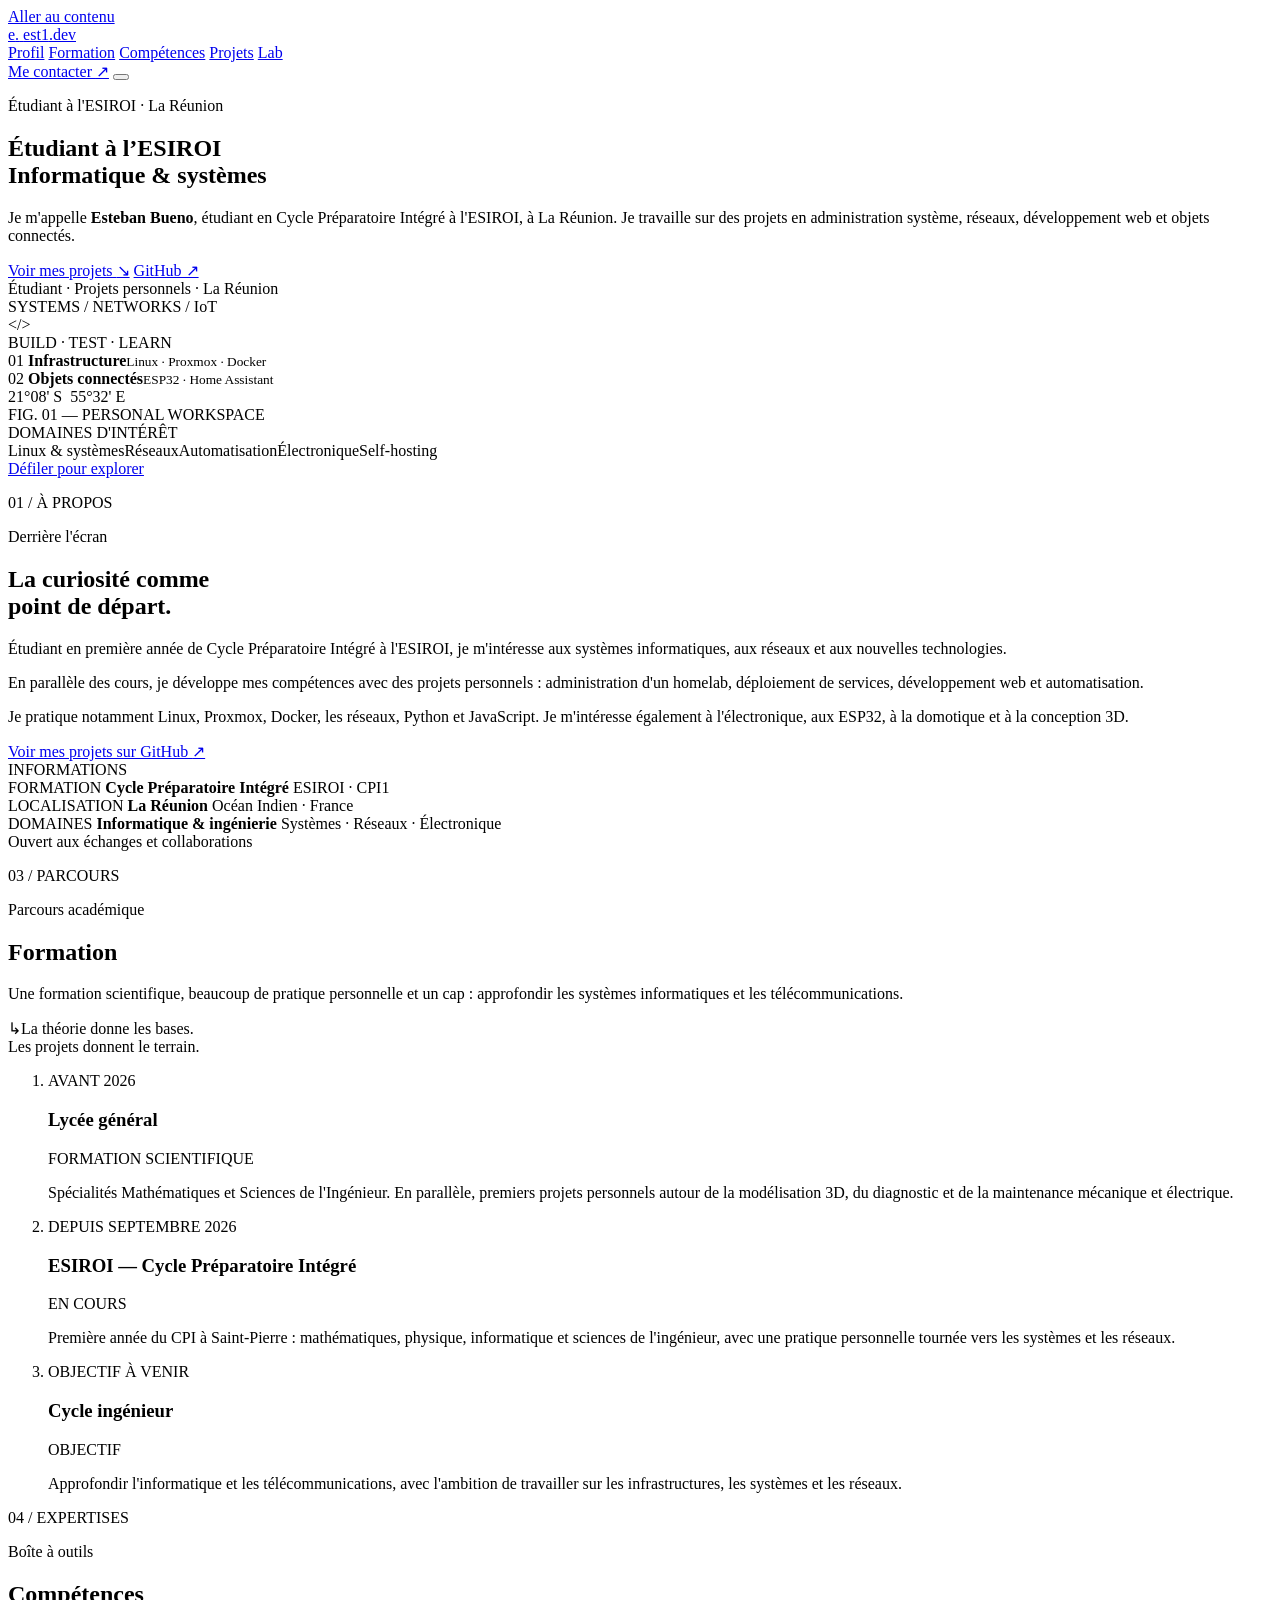
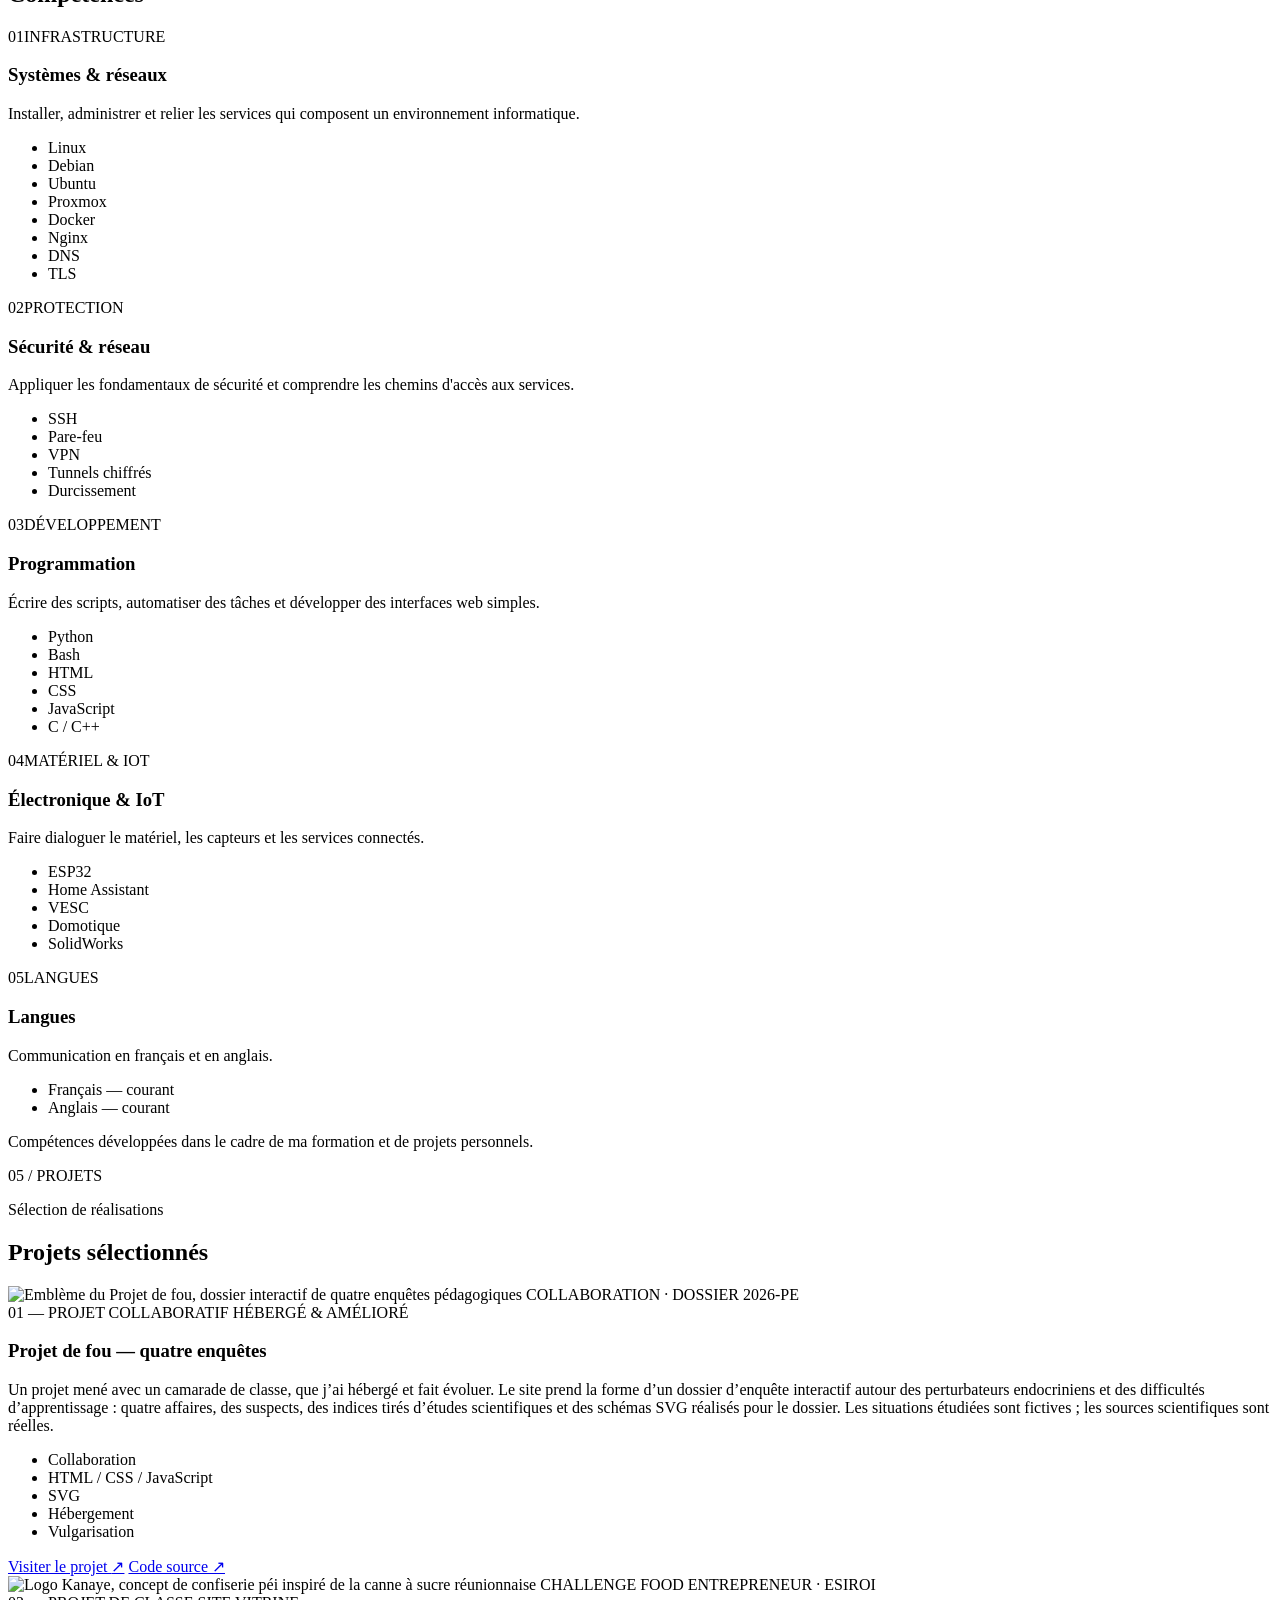
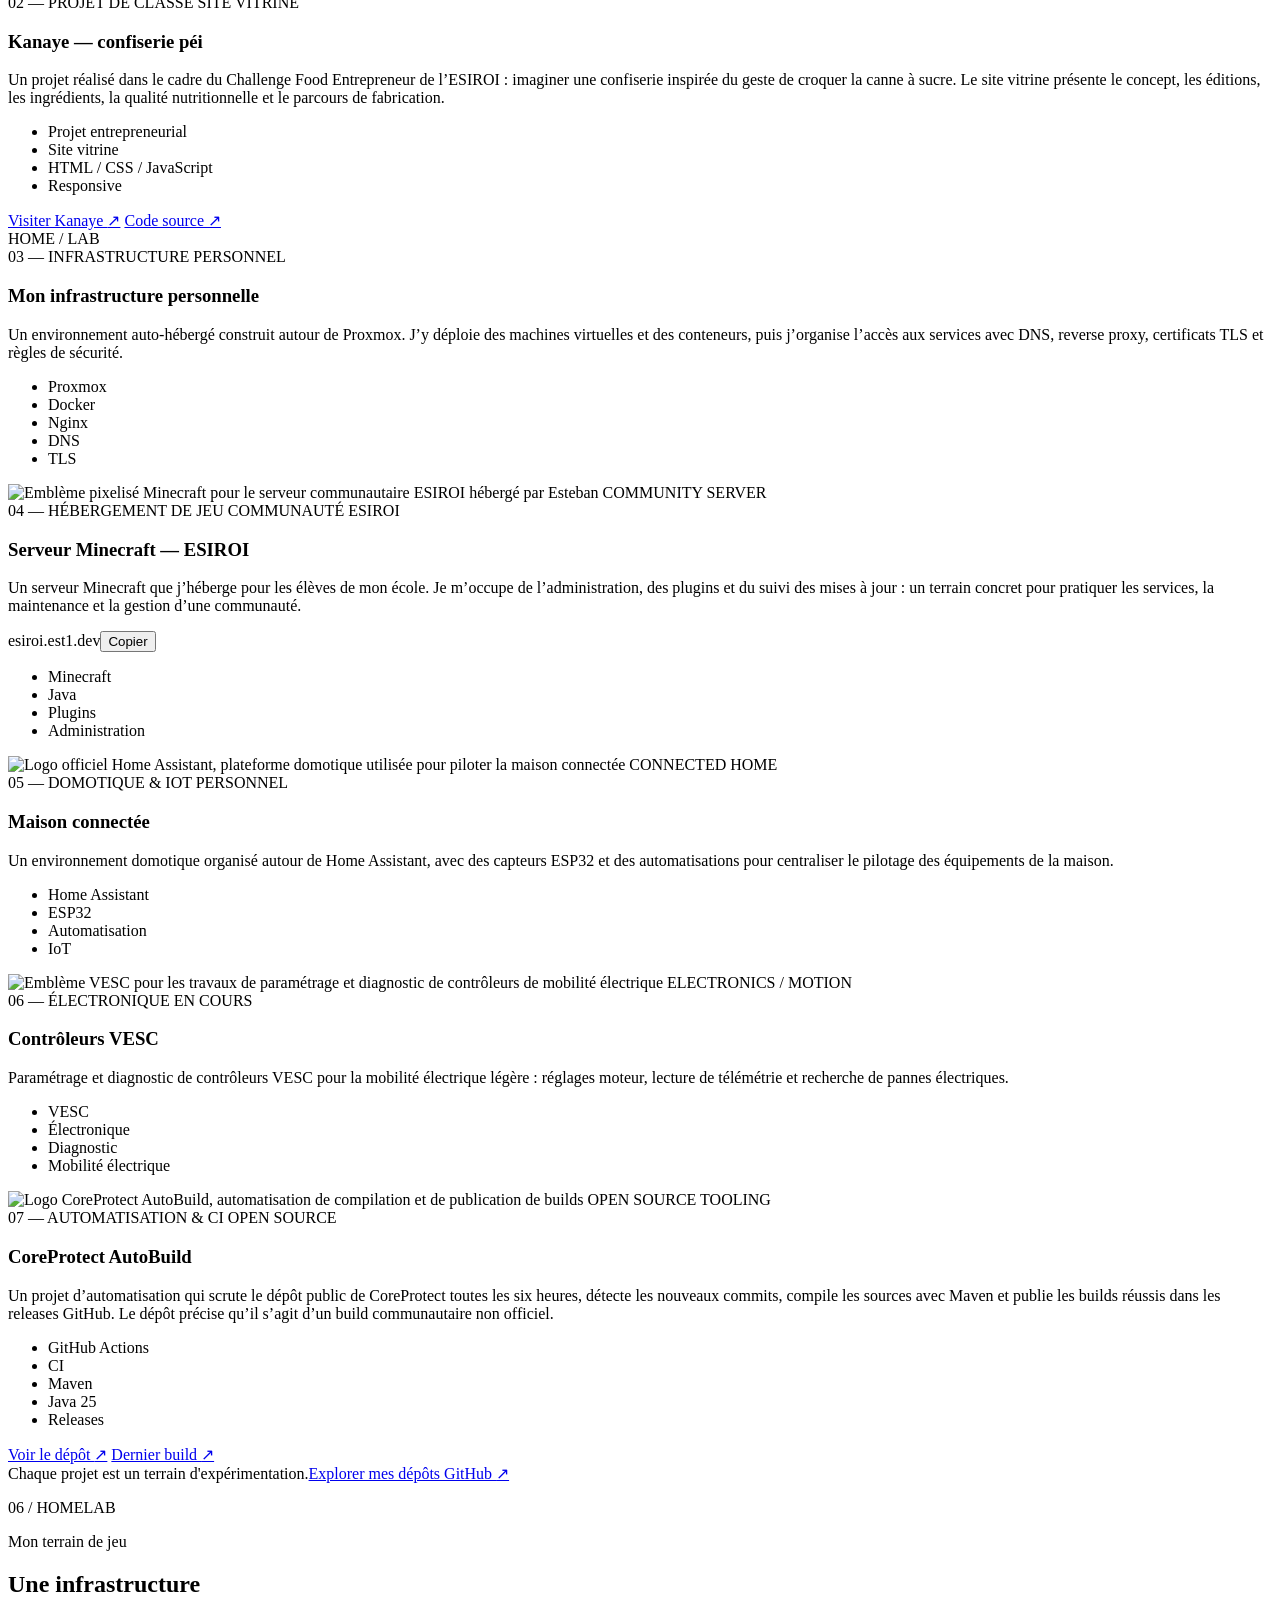
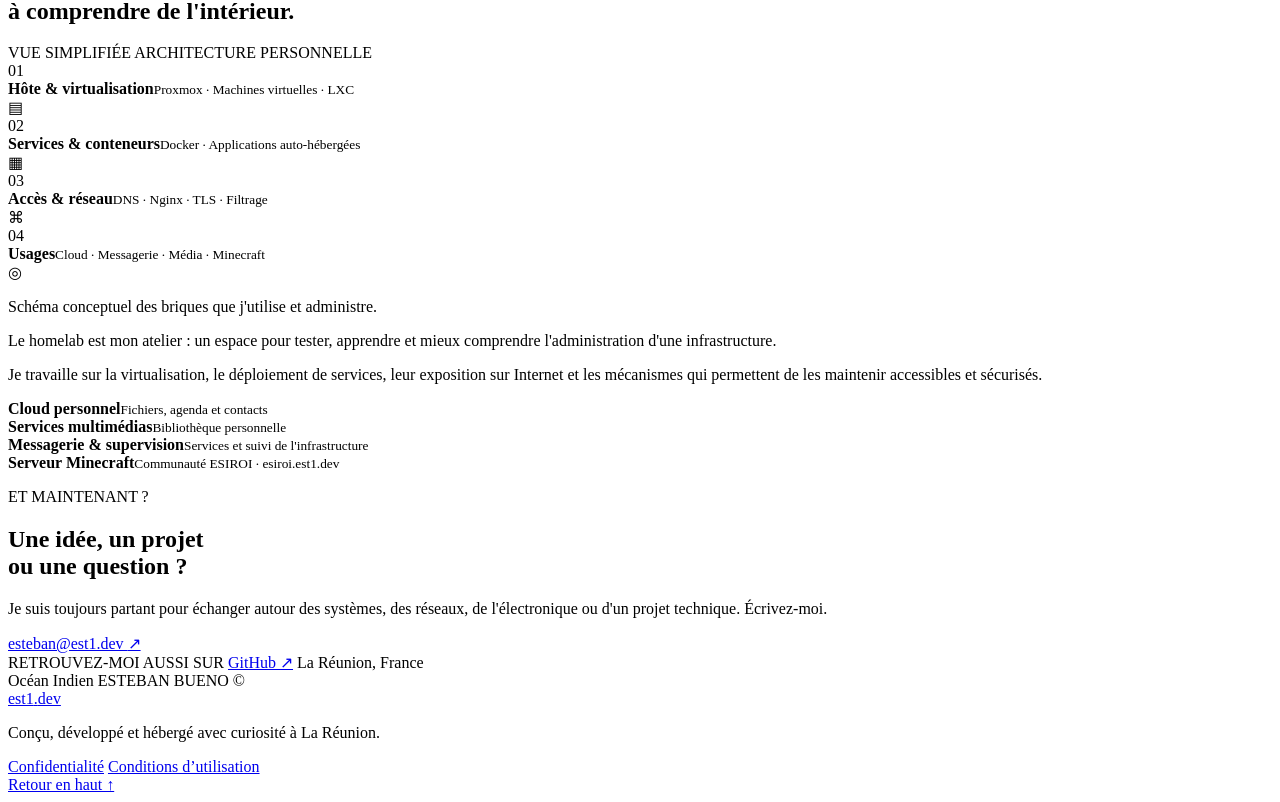
==== commit 66a920ad: "Polish CV navigation and language metadata" ====
--- a/public/index.html
+++ b/public/index.html
@@ -23,8 +23,8 @@
   <meta property="og:image:height" content="630">
   <meta property="og:image:alt" content="Portfolio d’Esteban Bueno — systèmes, réseaux, projets web et objets connectés">
   <meta name="twitter:card" content="summary_large_image">
-  <meta name="twitter:title" content="Esteban Bueno | Systèmes, réseaux, homelab & IoT">
-  <meta name="twitter:description" content="Étudiant à l’ESIROI : projets en Linux, Proxmox, Docker, réseaux, domotique, électronique et développement web.">
+  <meta name="twitter:title" content="Esteban Bueno — CV & Portfolio">
+  <meta name="twitter:description" content="Étudiant à l’ESIROI : formation, compétences en informatique et projets techniques.">
   <meta name="twitter:image" content="https://est1.dev/assets/og-image.png">
   <meta name="twitter:image:alt" content="Portfolio d’Esteban Bueno, étudiant à l’ESIROI à La Réunion">
 
@@ -69,6 +69,7 @@
           "name": "ESIROI — École Supérieure d'Ingénieurs Réunion Océan Indien"
         },
         "homeLocation": { "@type": "Place", "name": "La Réunion, France" },
+        "knowsLanguage": ["French", "English"],
         "knowsAbout": [
           "Administration Linux", "Debian", "Ubuntu", "Proxmox",
           "Docker", "Nginx", "DNS", "Réseaux informatiques",
@@ -155,9 +156,9 @@
       </a>
 
       <nav class="main-nav" id="main-nav" aria-label="Navigation principale">
-        <a href="#profil">À propos</a>
-        <a href="#parcours">Parcours</a>
-        <a href="#competences">Expertises</a>
+        <a href="#profil">Profil</a>
+        <a href="#parcours">Formation</a>
+        <a href="#competences">Compétences</a>
         <a href="#projets">Projets</a>
         <a href="#infrastructure">Lab</a>
       </nav>
@@ -177,7 +178,7 @@
       <div class="container hero-layout">
         <div class="hero-copy" data-reveal>
           <p class="eyebrow"><span class="eyebrow-dot"></span> Étudiant à l'ESIROI · La Réunion</p>
-          <h1>Étudiant en ingénierie<br><span class="hero-outline">Informatique & systèmes</span></h1>
+          <h1>Étudiant à l’ESIROI<br><span class="hero-outline">Informatique & systèmes</span></h1>
           <p class="hero-intro">Je m'appelle <strong>Esteban Bueno</strong>, étudiant en Cycle Préparatoire Intégré à l'ESIROI, à La Réunion. Je travaille sur des projets en administration système, réseaux, développement web et objets connectés.</p>
           <div class="hero-actions">
             <a class="button button-primary" href="#projets">Voir mes projets <span aria-hidden="true">↘</span></a>
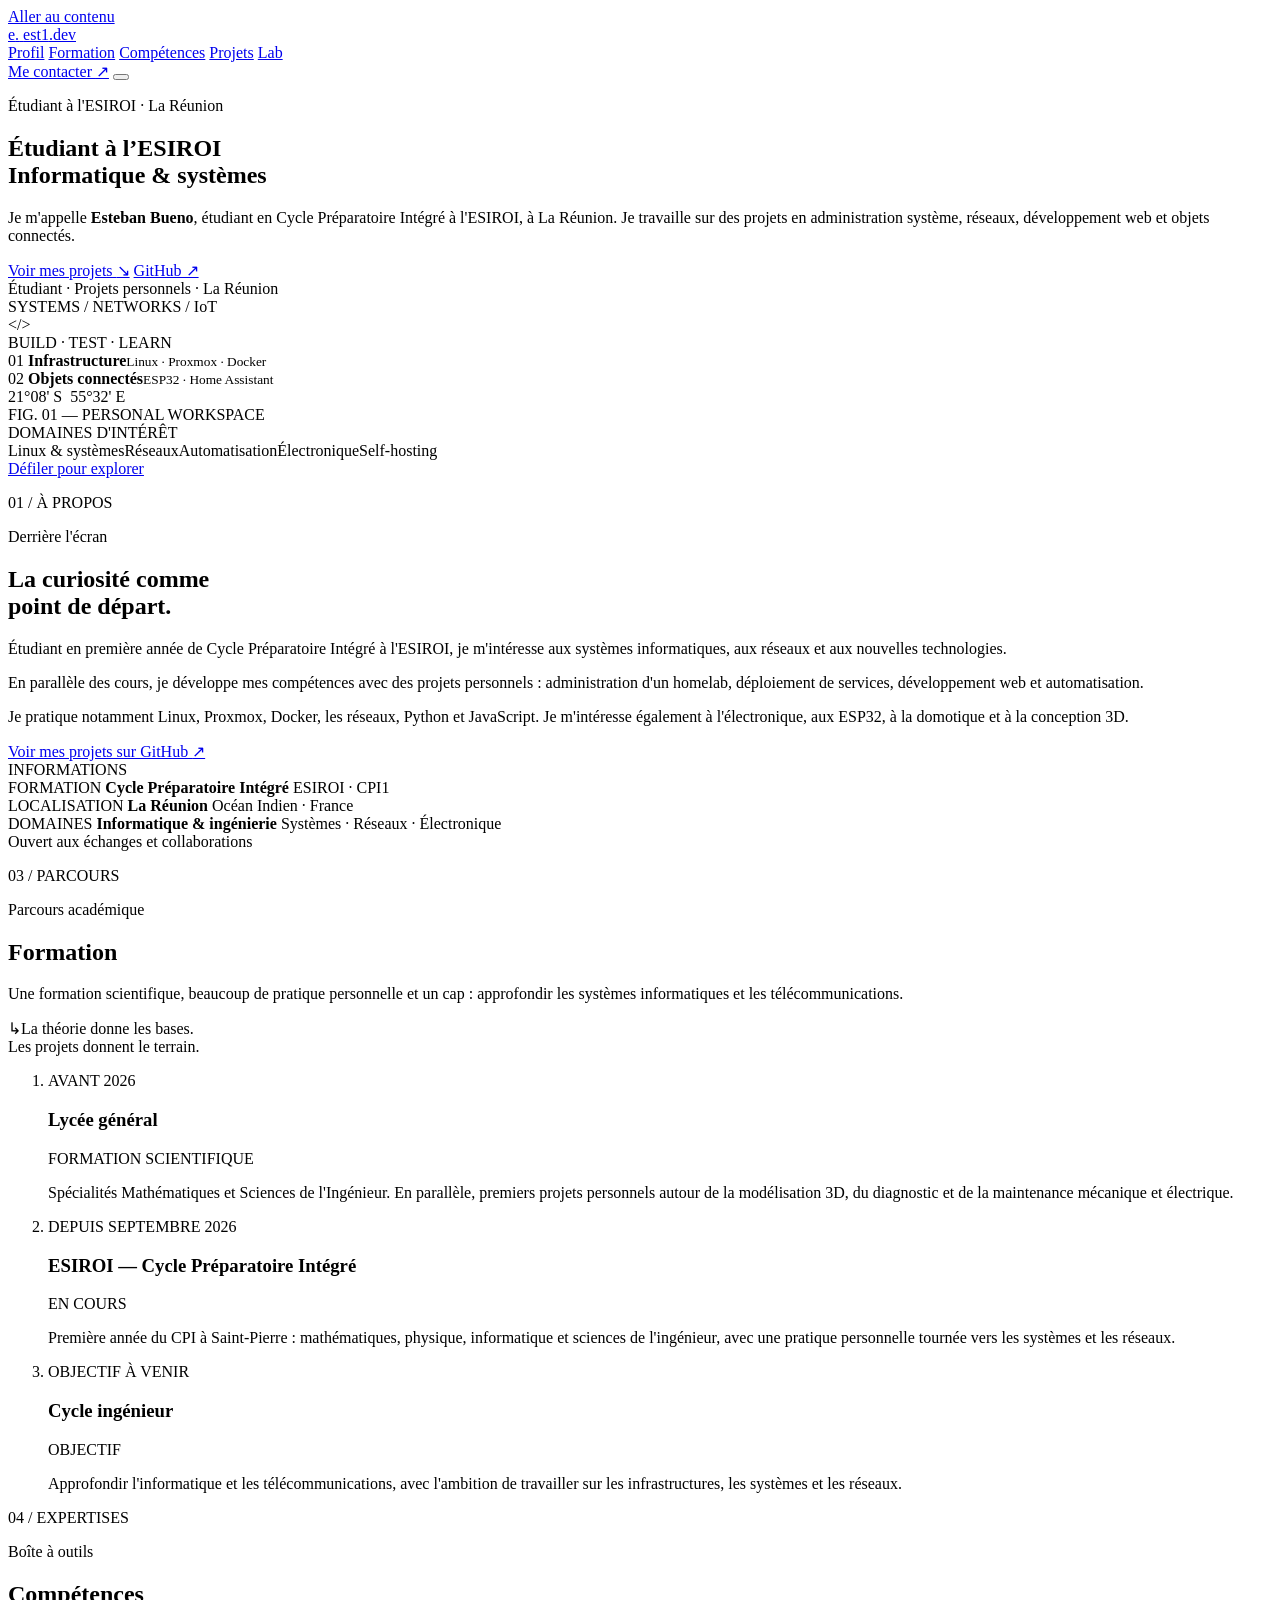
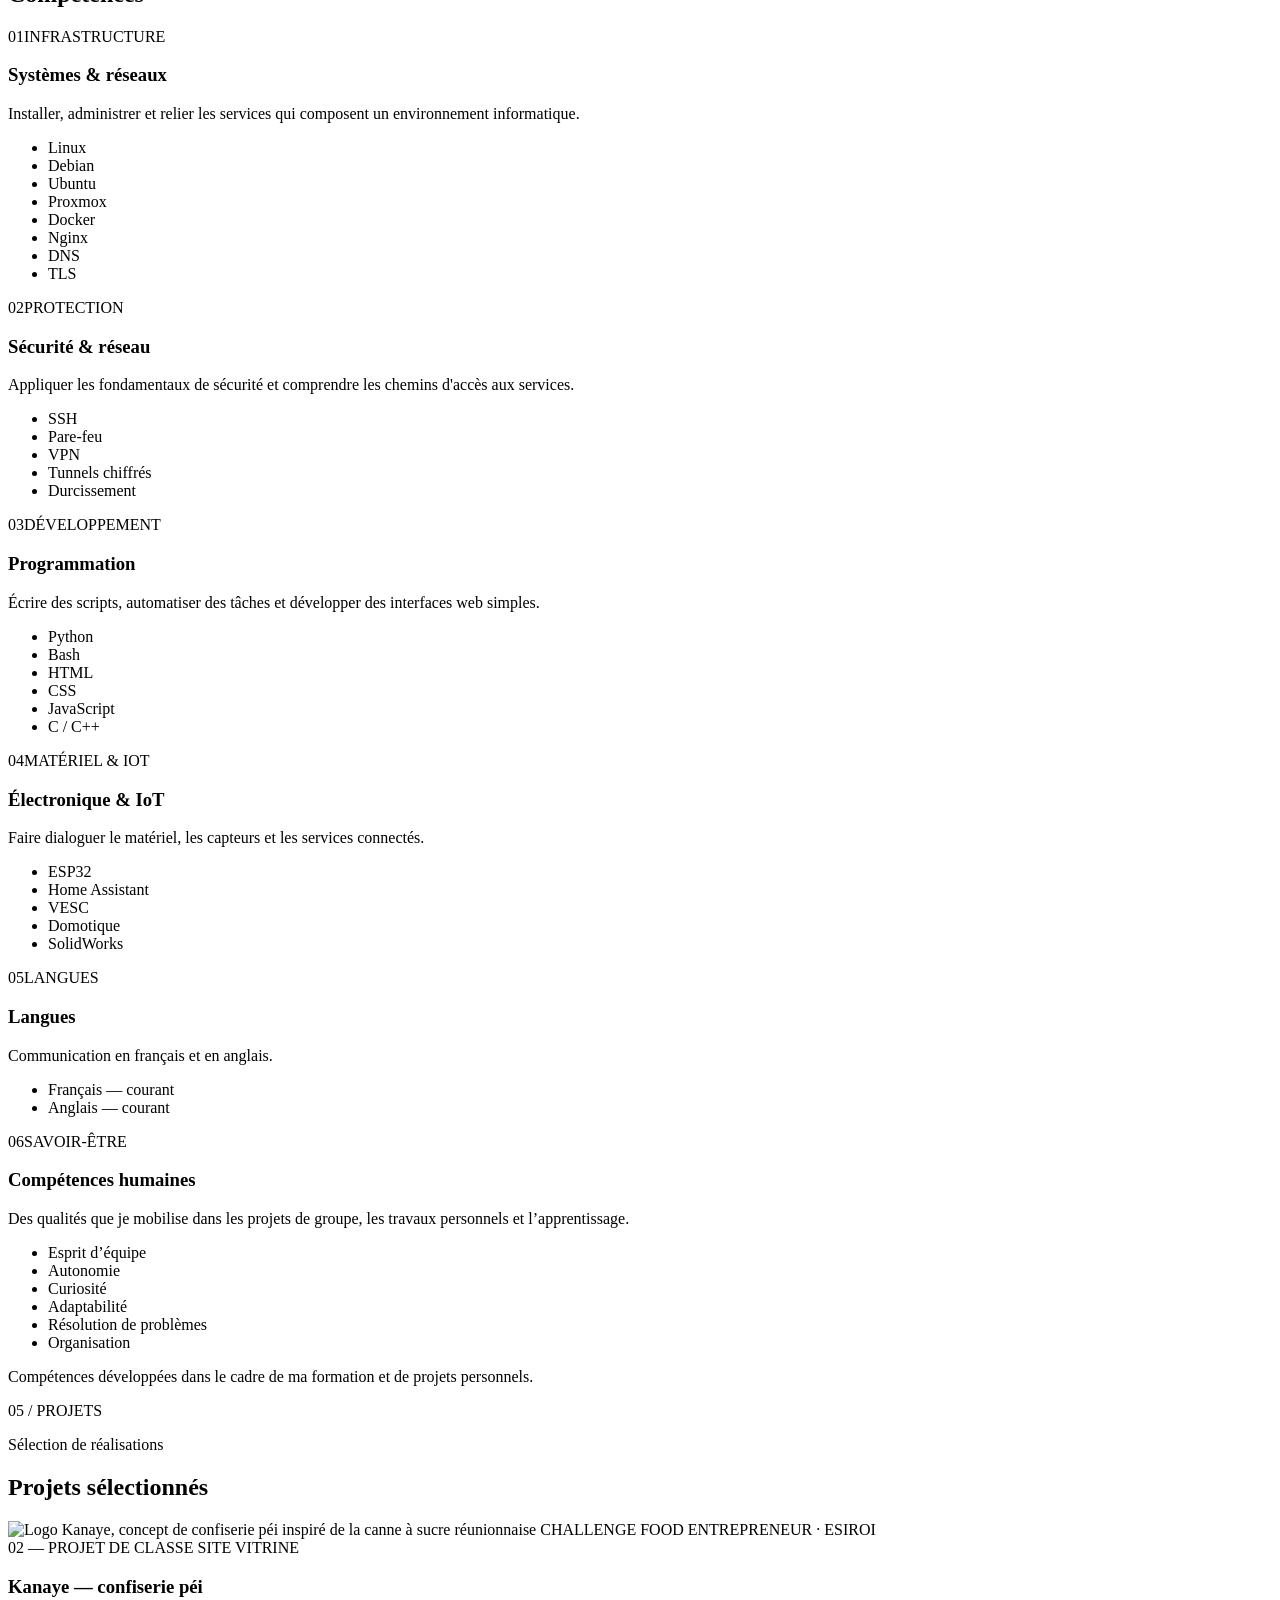
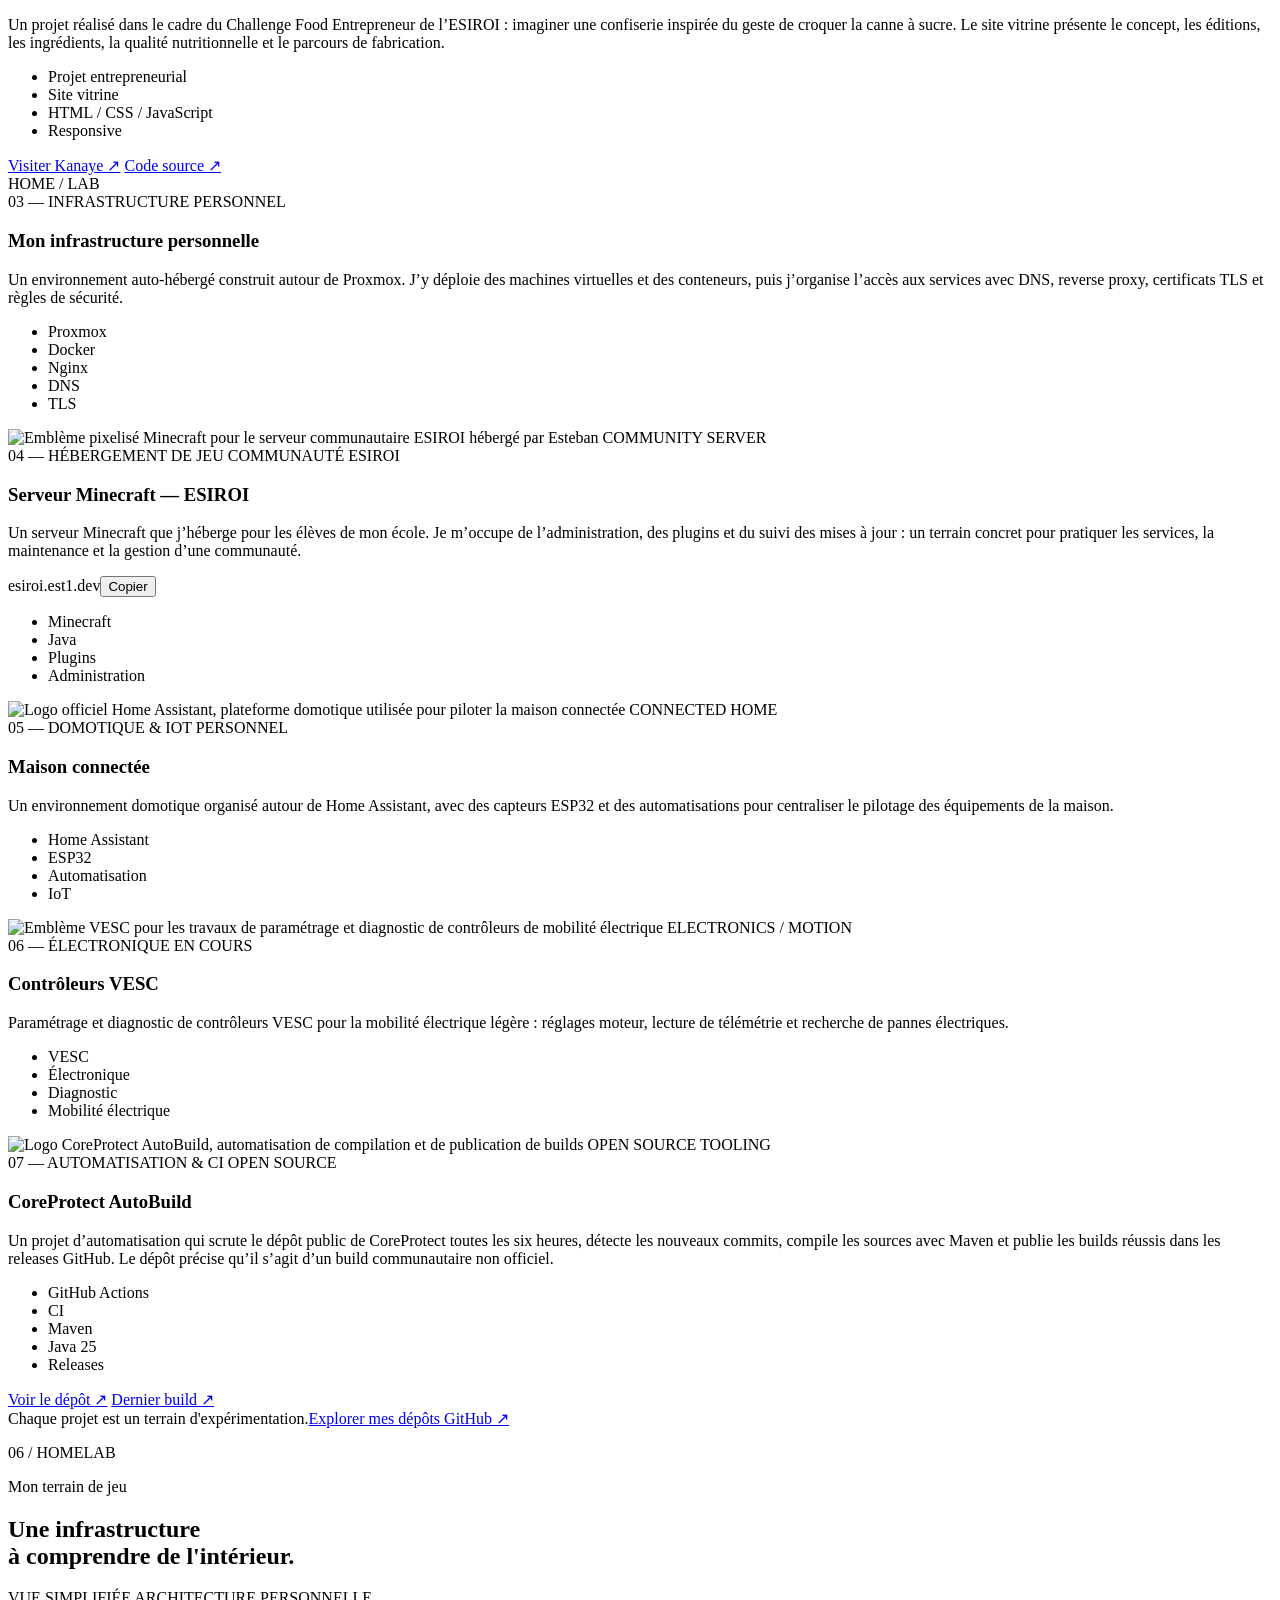
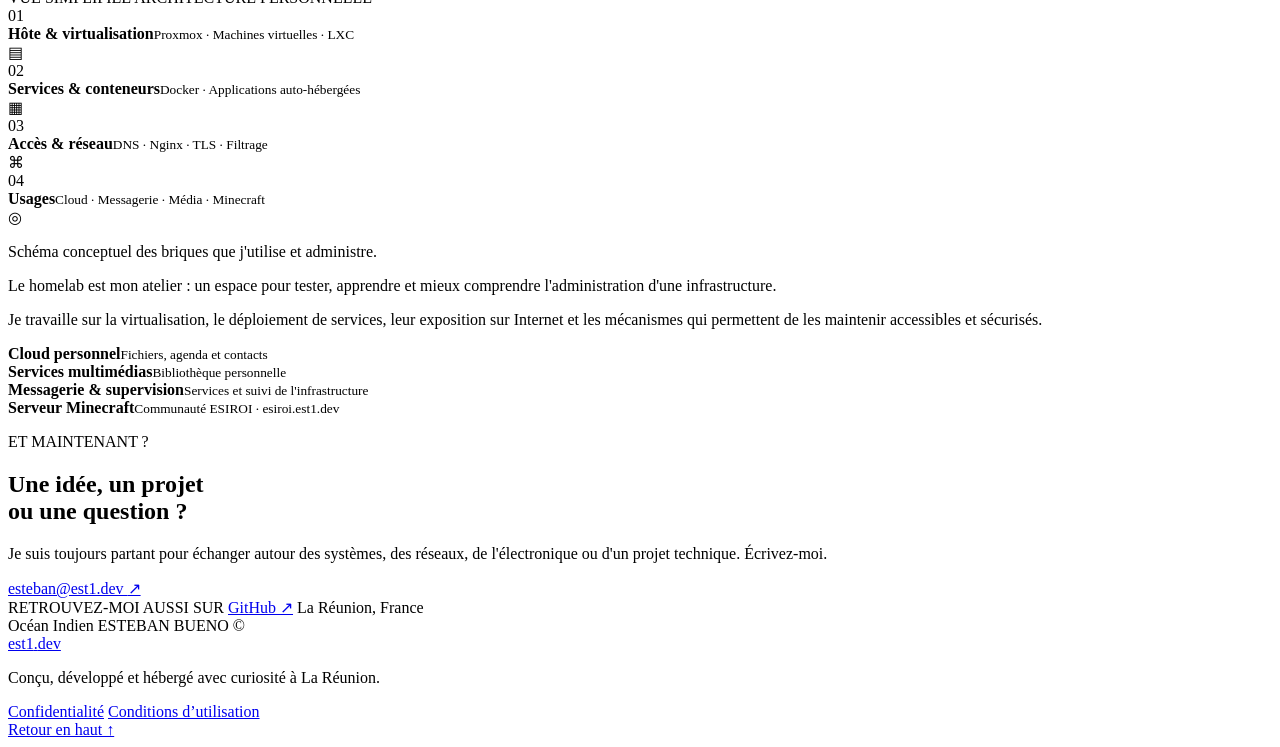
==== commit 7bc13f00: "Remove selected project and add soft skills" ====
--- a/public/index.html
+++ b/public/index.html
@@ -32,7 +32,7 @@
   <link rel="preconnect" href="https://fonts.googleapis.com">
   <link rel="preconnect" href="https://fonts.gstatic.com" crossorigin>
   <link href="https://fonts.googleapis.com/css2?family=DM+Sans:wght@400;500;600;700&family=IBM+Plex+Mono:wght@400;500;600&family=Space+Grotesk:wght@400;500;600;700&display=swap" rel="stylesheet">
-  <link rel="stylesheet" href="/assets/css/style.css?v=20261106-2">
+  <link rel="stylesheet" href="/assets/css/style.css?v=20261110-cv2">
 
   <script type="application/ld+json">
   {
@@ -78,7 +78,6 @@
           "ESP32", "Domotique", "VESC", "Automatisation logicielle"
         ],
         "subjectOf": [
-          { "@id": "https://est1.dev/#project-defou" },
           { "@id": "https://est1.dev/#project-kanaye" },
           { "@id": "https://est1.dev/#project-coreprotect" },
           { "@id": "https://est1.dev/#project-minecraft" },
@@ -86,16 +85,7 @@
           { "@id": "https://est1.dev/#project-vesc" }
         ]
       },
-      {
-        "@type": "CreativeWork",
-        "@id": "https://est1.dev/#project-defou",
-        "name": "Projet de fou — dossier 2026-PE",
-        "description": "Projet collaboratif étudiant : dossier web interactif de quatre enquêtes pédagogiques sur les perturbateurs endocriniens et les difficultés d’apprentissage, avec indices, suspects, schémas SVG et références à des études scientifiques.",
-        "url": "https://projetdefou.est1.dev/",
-        "image": "https://est1.dev/assets/projects/projet-de-fou-logo.svg",
-        "contributor": { "@id": "https://est1.dev/#person" },
-        "codeRepository": "https://github.com/Estcool9/Projetdefou"
-      },
+
       {
         "@type": "CreativeWork",
         "@id": "https://est1.dev/#project-kanaye",
@@ -350,6 +340,12 @@
             <p>Communication en français et en anglais.</p>
             <ul class="skill-tags"><li>Français — courant</li><li>Anglais — courant</li></ul>
           </article>
+          <article class="skill-card skill-card-soft" data-reveal data-reveal-delay="280">
+            <div class="skill-card-head"><span class="skill-icon">06</span><span class="skill-category">SAVOIR-ÊTRE</span></div>
+            <h3>Compétences humaines</h3>
+            <p>Des qualités que je mobilise dans les projets de groupe, les travaux personnels et l’apprentissage.</p>
+            <ul class="skill-tags"><li>Esprit d’équipe</li><li>Autonomie</li><li>Curiosité</li><li>Adaptabilité</li><li>Résolution de problèmes</li><li>Organisation</li></ul>
+          </article>
         </div>
         <p class="skills-note">Compétences développées dans le cadre de ma formation et de projets personnels.</p>
       </div>
@@ -366,22 +362,7 @@
         </div>
 
         <div class="projects-grid">
-          <article class="project-card project-featured" data-reveal>
-            <div class="project-art art-investigation">
-              <img class="project-logo" src="/assets/projects/projet-de-fou-logo.svg" alt="Emblème du Projet de fou, dossier interactif de quatre enquêtes pédagogiques" width="900" height="330" loading="lazy" decoding="async">
-              <span class="art-label">COLLABORATION · DOSSIER 2026-PE</span>
-            </div>
-            <div class="project-content">
-              <div class="project-topline"><span class="project-type">01 — PROJET COLLABORATIF</span><span class="project-state"><i></i> HÉBERGÉ & AMÉLIORÉ</span></div>
-              <h3>Projet de fou — quatre enquêtes</h3>
-              <p>Un projet mené avec un camarade de classe, que j’ai hébergé et fait évoluer. Le site prend la forme d’un dossier d’enquête interactif autour des perturbateurs endocriniens et des difficultés d’apprentissage : quatre affaires, des suspects, des indices tirés d’études scientifiques et des schémas SVG réalisés pour le dossier. Les situations étudiées sont fictives ; les sources scientifiques sont réelles.</p>
-              <ul class="project-tags"><li>Collaboration</li><li>HTML / CSS / JavaScript</li><li>SVG</li><li>Hébergement</li><li>Vulgarisation</li></ul>
-              <div class="project-links">
-                <a href="https://projetdefou.est1.dev/" target="_blank" rel="noopener noreferrer">Visiter le projet <span aria-hidden="true">↗</span></a>
-                <a href="https://github.com/Estcool9/Projetdefou" target="_blank" rel="noopener noreferrer">Code source <span aria-hidden="true">↗</span></a>
-              </div>
-            </div>
-          </article>
+          
 
           <article class="project-card" data-reveal>
             <div class="project-art art-kanaye">
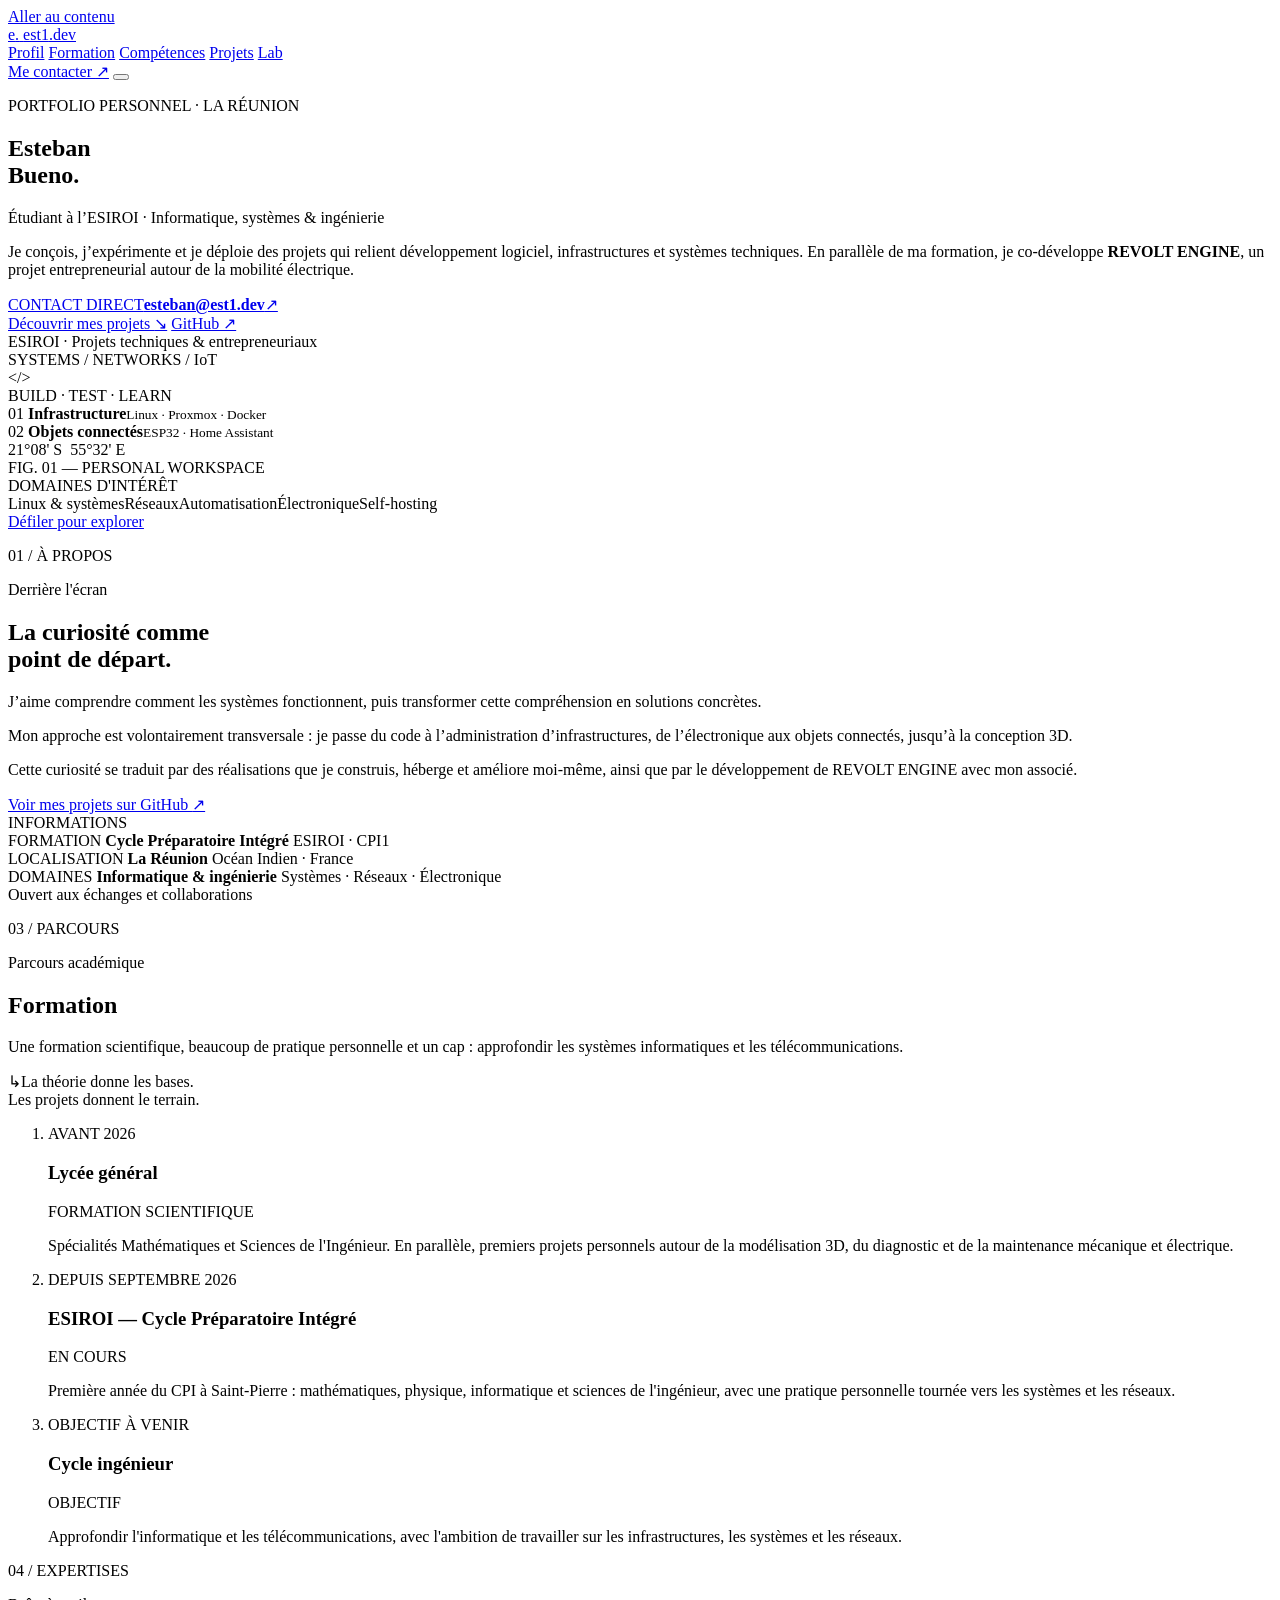
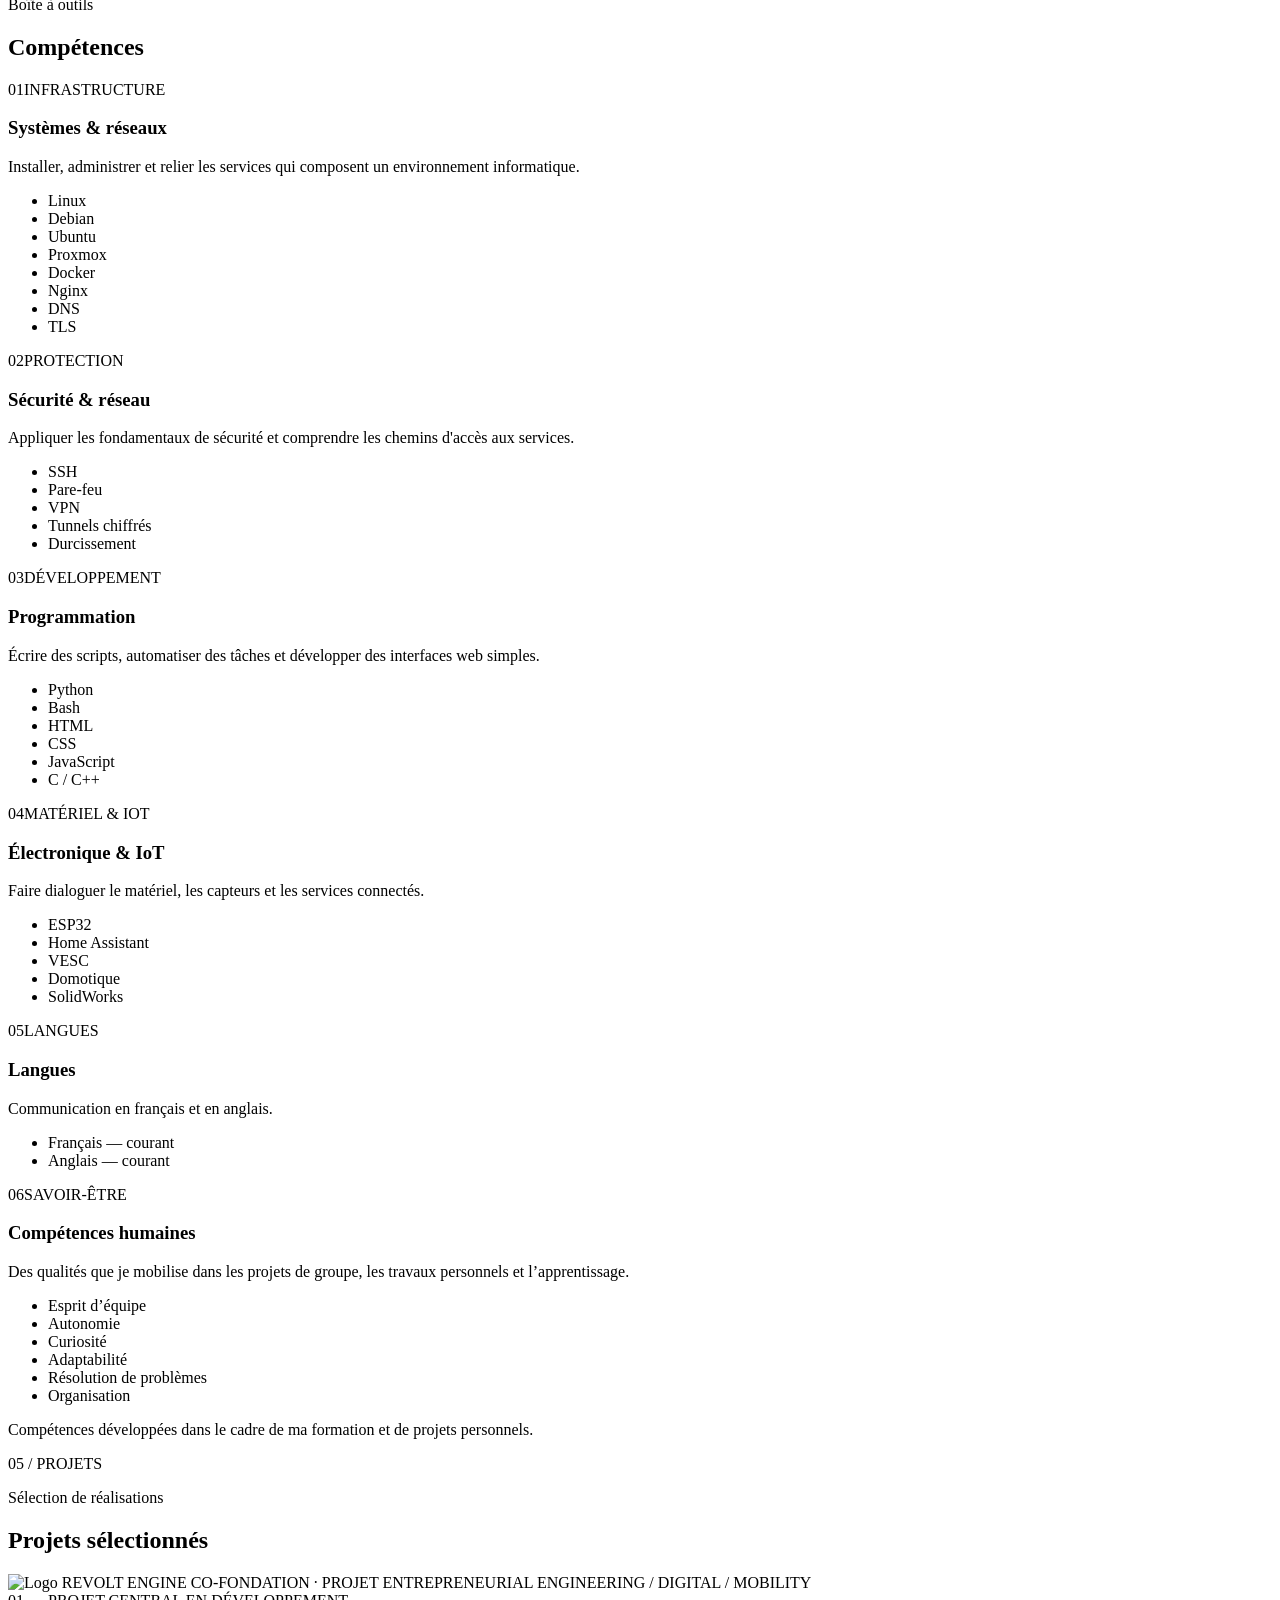
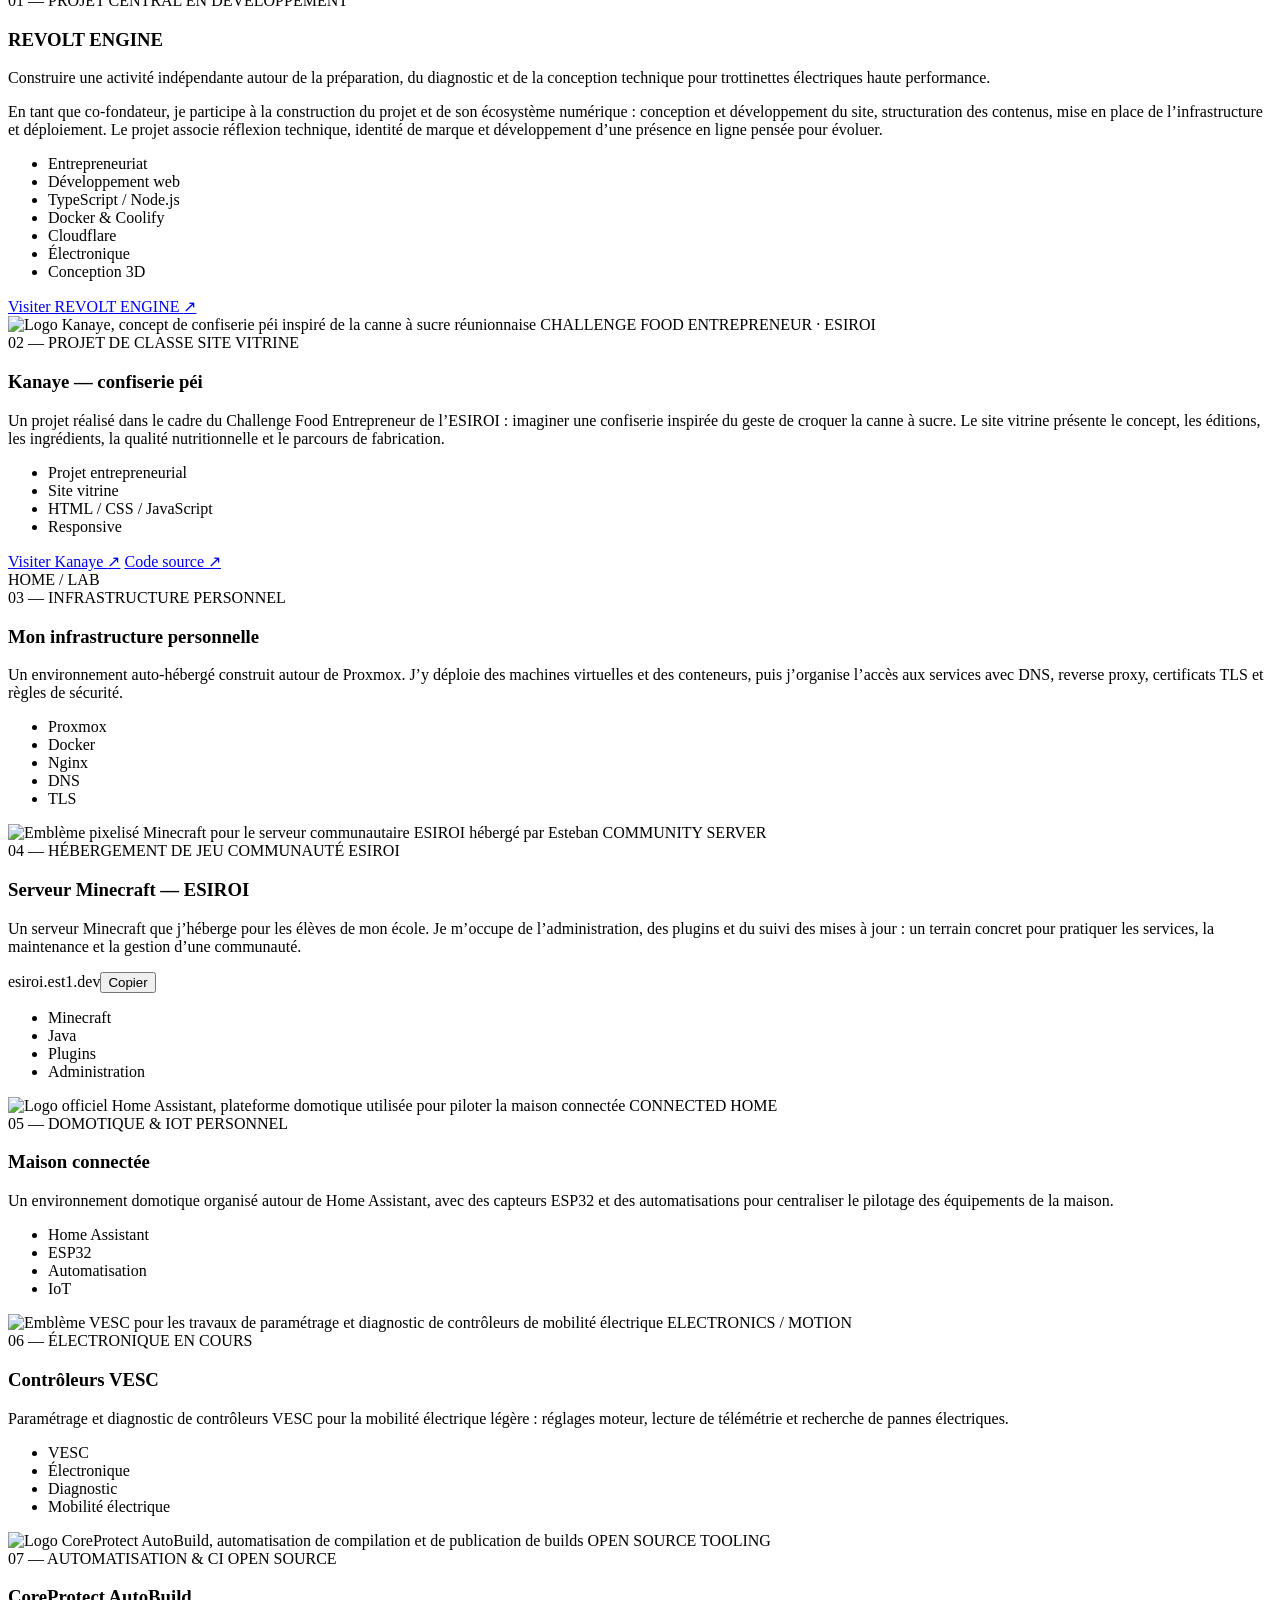
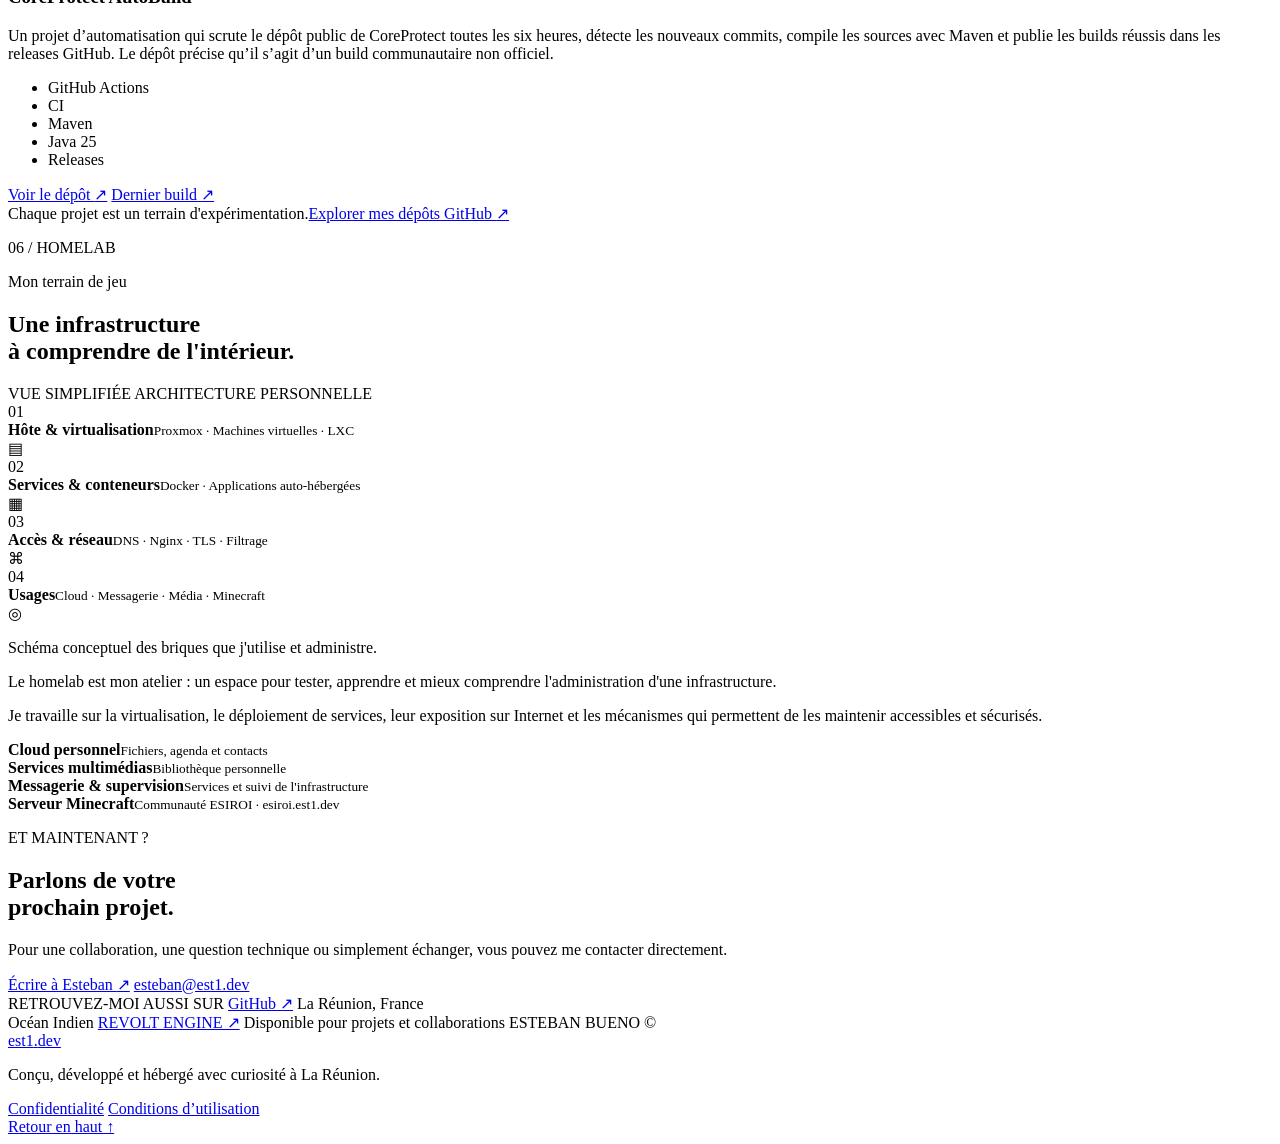
==== commit 335dde9c: "feat(portfolio): feature Esteban and REVOLT ENGINE" ====
--- a/public/index.html
+++ b/public/index.html
@@ -32,7 +32,7 @@
   <link rel="preconnect" href="https://fonts.googleapis.com">
   <link rel="preconnect" href="https://fonts.gstatic.com" crossorigin>
   <link href="https://fonts.googleapis.com/css2?family=DM+Sans:wght@400;500;600;700&family=IBM+Plex+Mono:wght@400;500;600&family=Space+Grotesk:wght@400;500;600;700&display=swap" rel="stylesheet">
-  <link rel="stylesheet" href="/assets/css/style.css?v=20261110-cv2">
+  <link rel="stylesheet" href="/assets/css/style.css?v=20261110-revolt1">
 
   <script type="application/ld+json">
   {
@@ -82,10 +82,27 @@
           { "@id": "https://est1.dev/#project-coreprotect" },
           { "@id": "https://est1.dev/#project-minecraft" },
           { "@id": "https://est1.dev/#project-homeassistant" },
-          { "@id": "https://est1.dev/#project-vesc" }
+          { "@id": "https://est1.dev/#project-vesc" },
+          { "@id": "https://est1.dev/#project-revolt-engine" }
         ]
       },
 
+      {
+        "@type": "Organization",
+        "@id": "https://revolt-engine.com/#organization",
+        "name": "REVOLT ENGINE",
+        "url": "https://revolt-engine.com/",
+        "description": "Projet indépendant de préparation, diagnostic, électronique et conception de pièces sur mesure pour trottinettes électriques haute performance à La Réunion."
+      },
+      {
+        "@type": "CreativeWork",
+        "@id": "https://est1.dev/#project-revolt-engine",
+        "name": "REVOLT ENGINE — projet entrepreneurial et ingénierie numérique",
+        "description": "Co-fondation d'un projet indépendant dédié à la préparation et au diagnostic de trottinettes électriques haute performance, avec contribution au développement du site web, à la structuration des contenus et à l'infrastructure numérique.",
+        "url": "https://revolt-engine.com/",
+        "image": "https://revolt-engine.com/brand/logo-revolt-engine.svg",
+        "contributor": { "@id": "https://est1.dev/#person" }
+      },
       {
         "@type": "CreativeWork",
         "@id": "https://est1.dev/#project-kanaye",
@@ -167,16 +184,18 @@
       <div class="hero-grid-lines" aria-hidden="true"></div>
       <div class="container hero-layout">
         <div class="hero-copy" data-reveal>
-          <p class="eyebrow"><span class="eyebrow-dot"></span> Étudiant à l'ESIROI · La Réunion</p>
-          <h1>Étudiant à l’ESIROI<br><span class="hero-outline">Informatique & systèmes</span></h1>
-          <p class="hero-intro">Je m'appelle <strong>Esteban Bueno</strong>, étudiant en Cycle Préparatoire Intégré à l'ESIROI, à La Réunion. Je travaille sur des projets en administration système, réseaux, développement web et objets connectés.</p>
+          <p class="eyebrow"><span class="eyebrow-dot"></span> PORTFOLIO PERSONNEL · LA RÉUNION</p>
+          <h1 class="hero-name">Esteban<br><span class="hero-outline">Bueno.</span></h1>
+          <p class="hero-role">Étudiant à l’ESIROI <span>·</span> Informatique, systèmes & ingénierie</p>
+          <p class="hero-intro">Je conçois, j’expérimente et je déploie des projets qui relient développement logiciel, infrastructures et systèmes techniques. En parallèle de ma formation, je co-développe <strong>REVOLT ENGINE</strong>, un projet entrepreneurial autour de la mobilité électrique.</p>
+          <a class="hero-email" href="mailto:esteban@est1.dev?subject=Contact%20depuis%20est1.dev"><span class="hero-email-label">CONTACT DIRECT</span><strong>esteban@est1.dev</strong><span aria-hidden="true">↗</span></a>
           <div class="hero-actions">
-            <a class="button button-primary" href="#projets">Voir mes projets <span aria-hidden="true">↘</span></a>
+            <a class="button button-primary" href="#projets">Découvrir mes projets <span aria-hidden="true">↘</span></a>
             <a class="button button-ghost" href="https://github.com/Estcool9" target="_blank" rel="noopener noreferrer">GitHub ↗</a>
           </div>
           <div class="hero-meta">
             <span class="meta-line"></span>
-            <span>Étudiant · Projets personnels · La Réunion</span>
+            <span>ESIROI · Projets techniques & entrepreneuriaux</span>
           </div>
         </div>
 
@@ -227,9 +246,9 @@
 
         <div class="about-layout">
           <div class="about-copy" data-reveal>
-            <p class="about-lead">Étudiant en première année de Cycle Préparatoire Intégré à l'ESIROI, je m'intéresse aux systèmes informatiques, aux réseaux et aux nouvelles technologies.</p>
-            <p>En parallèle des cours, je développe mes compétences avec des projets personnels : administration d'un homelab, déploiement de services, développement web et automatisation.</p>
-            <p>Je pratique notamment Linux, Proxmox, Docker, les réseaux, Python et JavaScript. Je m'intéresse également à l'électronique, aux ESP32, à la domotique et à la conception 3D.</p>
+            <p class="about-lead">J’aime comprendre comment les systèmes fonctionnent, puis transformer cette compréhension en solutions concrètes.</p>
+            <p>Mon approche est volontairement transversale : je passe du code à l’administration d’infrastructures, de l’électronique aux objets connectés, jusqu’à la conception 3D.</p>
+            <p>Cette curiosité se traduit par des réalisations que je construis, héberge et améliore moi-même, ainsi que par le développement de REVOLT ENGINE avec mon associé.</p>
             <a class="text-link" href="https://github.com/Estcool9" target="_blank" rel="noopener noreferrer">Voir mes projets sur GitHub <span aria-hidden="true">↗</span></a>
           </div>
 
@@ -362,7 +381,23 @@
         </div>
 
         <div class="projects-grid">
-          
+          <article class="project-card project-featured project-revolt" data-reveal>
+            <div class="project-art art-revolt">
+              <img class="project-logo revolt-project-logo" src="/assets/projects/revolt-engine-logo.svg" alt="Logo REVOLT ENGINE" width="900" height="360" loading="lazy" decoding="async">
+              <span class="art-label">CO-FONDATION · PROJET ENTREPRENEURIAL</span>
+              <span class="revolt-art-caption">ENGINEERING / DIGITAL / MOBILITY</span>
+            </div>
+            <div class="project-content">
+              <div class="project-topline"><span class="project-type">01 — PROJET CENTRAL</span><span class="project-state"><i></i> EN DÉVELOPPEMENT</span></div>
+              <h3>REVOLT ENGINE</h3>
+              <p class="project-revolt-lead">Construire une activité indépendante autour de la préparation, du diagnostic et de la conception technique pour trottinettes électriques haute performance.</p>
+              <p>En tant que co-fondateur, je participe à la construction du projet et de son écosystème numérique : conception et développement du site, structuration des contenus, mise en place de l’infrastructure et déploiement. Le projet associe réflexion technique, identité de marque et développement d’une présence en ligne pensée pour évoluer.</p>
+              <ul class="project-tags"><li>Entrepreneuriat</li><li>Développement web</li><li>TypeScript / Node.js</li><li>Docker & Coolify</li><li>Cloudflare</li><li>Électronique</li><li>Conception 3D</li></ul>
+              <div class="project-links">
+                <a href="https://revolt-engine.com/" target="_blank" rel="noopener noreferrer">Visiter REVOLT ENGINE <span aria-hidden="true">↗</span></a>
+              </div>
+            </div>
+          </article>
 
           <article class="project-card" data-reveal>
             <div class="project-art art-kanaye">
@@ -496,14 +531,17 @@
           <div class="contact-orb contact-orb-one"></div><div class="contact-orb contact-orb-two"></div>
           <div class="contact-content">
             <p class="eyebrow"><span class="eyebrow-dot"></span> ET MAINTENANT ?</p>
-            <h2>Une idée, un projet<br>ou une question<span class="hero-period"> ?</span></h2>
-            <p>Je suis toujours partant pour échanger autour des systèmes, des réseaux, de l'électronique ou d'un projet technique. Écrivez-moi.</p>
-            <a class="button button-primary button-contact" href="mailto:esteban@est1.dev?subject=Contact%20depuis%20est1.dev">esteban@est1.dev <span aria-hidden="true">↗</span></a>
+            <h2>Parlons de votre<br>prochain projet<span class="hero-period">.</span></h2>
+            <p>Pour une collaboration, une question technique ou simplement échanger, vous pouvez me contacter directement.</p>
+            <a class="button button-primary button-contact" href="mailto:esteban@est1.dev?subject=Contact%20depuis%20est1.dev">Écrire à Esteban <span aria-hidden="true">↗</span></a>
+            <a class="contact-email-large" href="mailto:esteban@est1.dev">esteban@est1.dev</a>
           </div>
           <div class="contact-aside">
             <span class="contact-aside-label">RETROUVEZ-MOI AUSSI SUR</span>
             <a href="https://github.com/Estcool9" target="_blank" rel="noopener noreferrer">GitHub <span aria-hidden="true">↗</span></a>
             <span class="contact-location">La Réunion, France<br>Océan Indien</span>
+            <a href="https://revolt-engine.com/" target="_blank" rel="noopener noreferrer">REVOLT ENGINE ↗</a>
+            <span class="contact-location">Disponible pour projets et collaborations</span>
             <span class="contact-signature">ESTEBAN BUENO © <span id="year"></span></span>
           </div>
         </div>
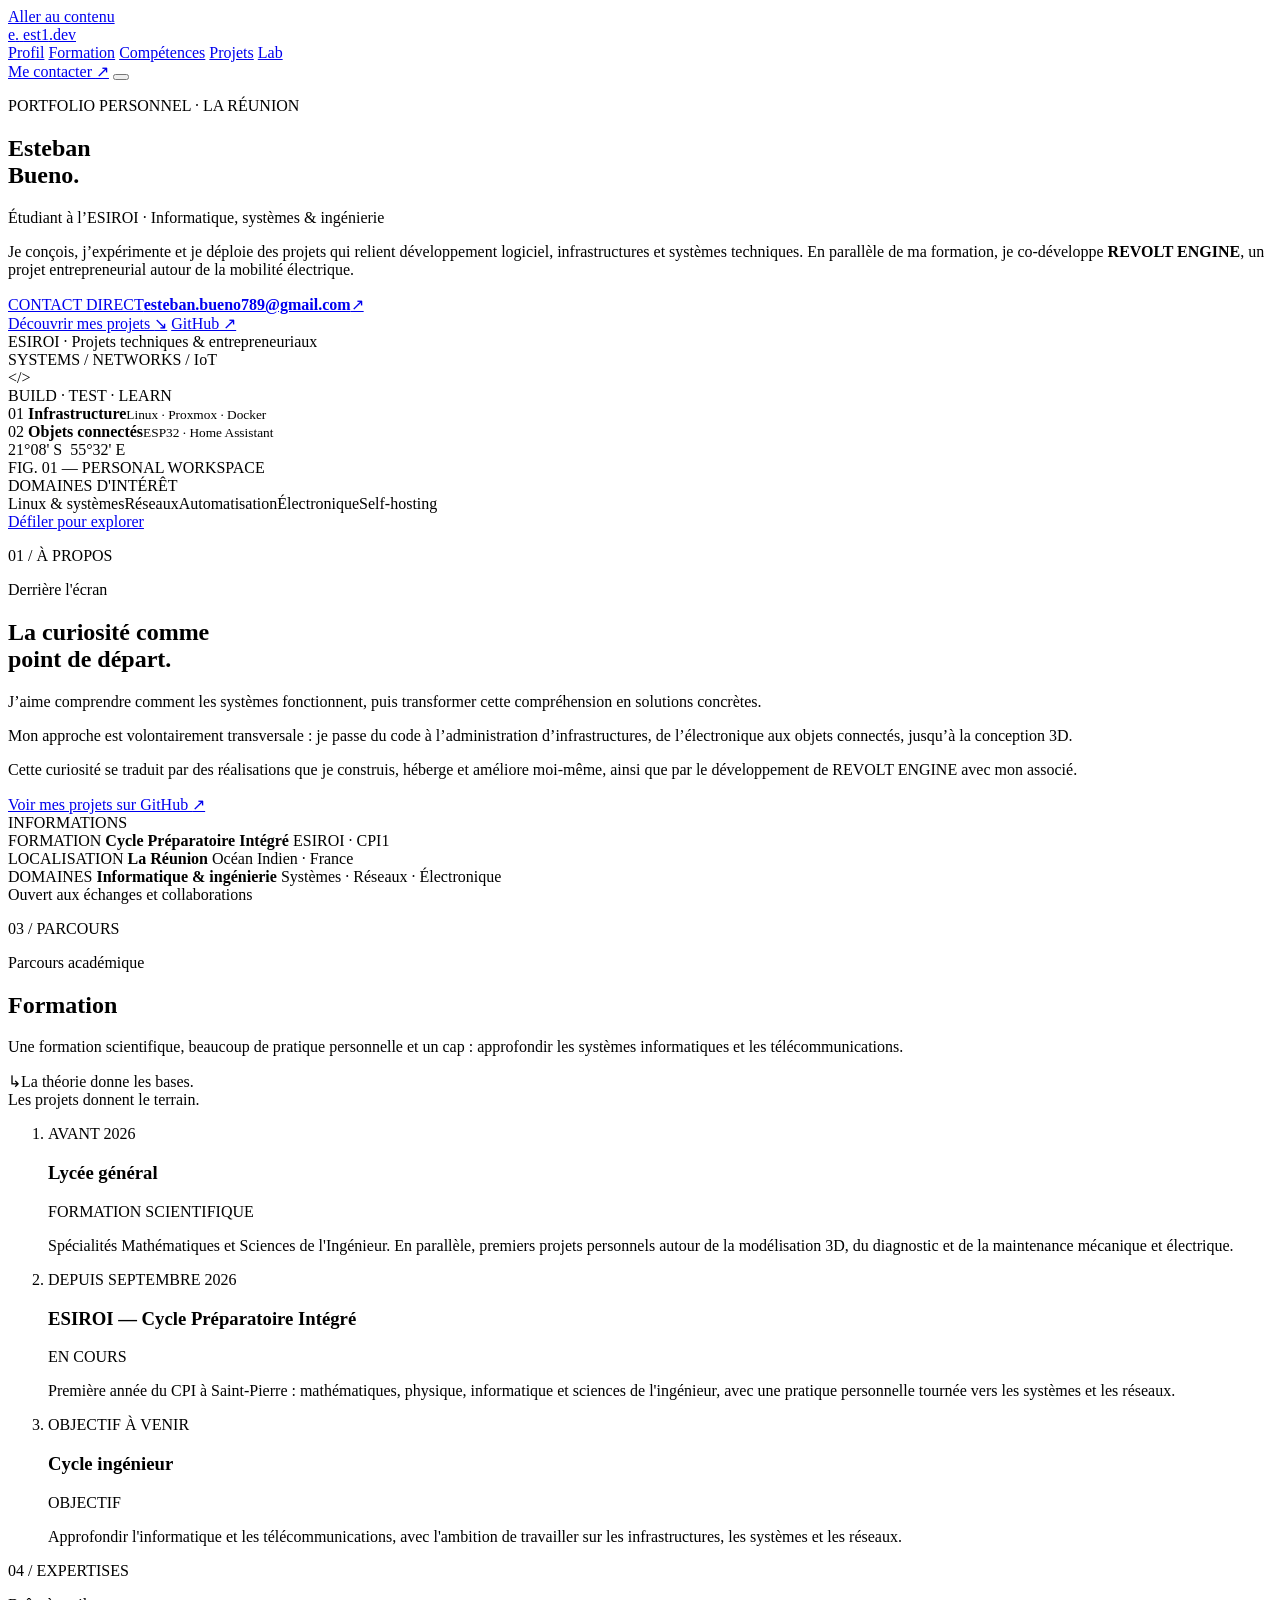
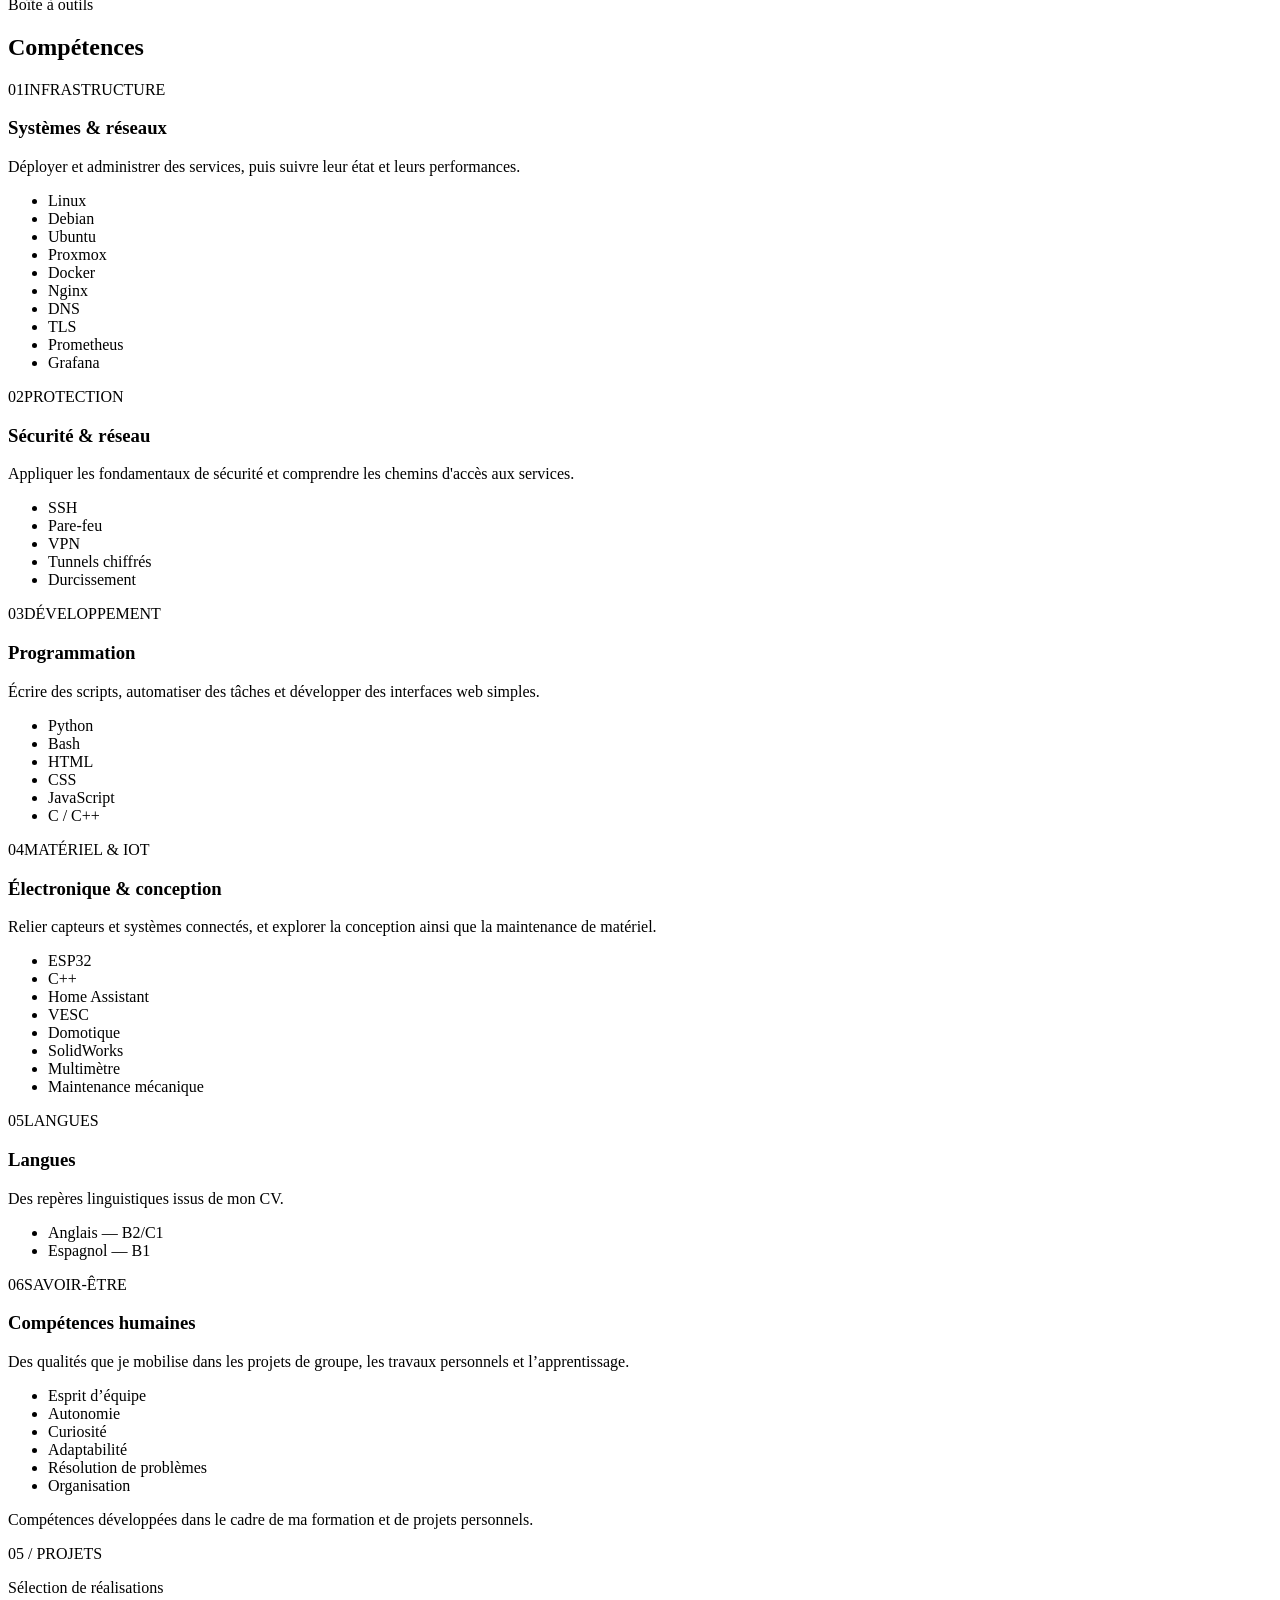
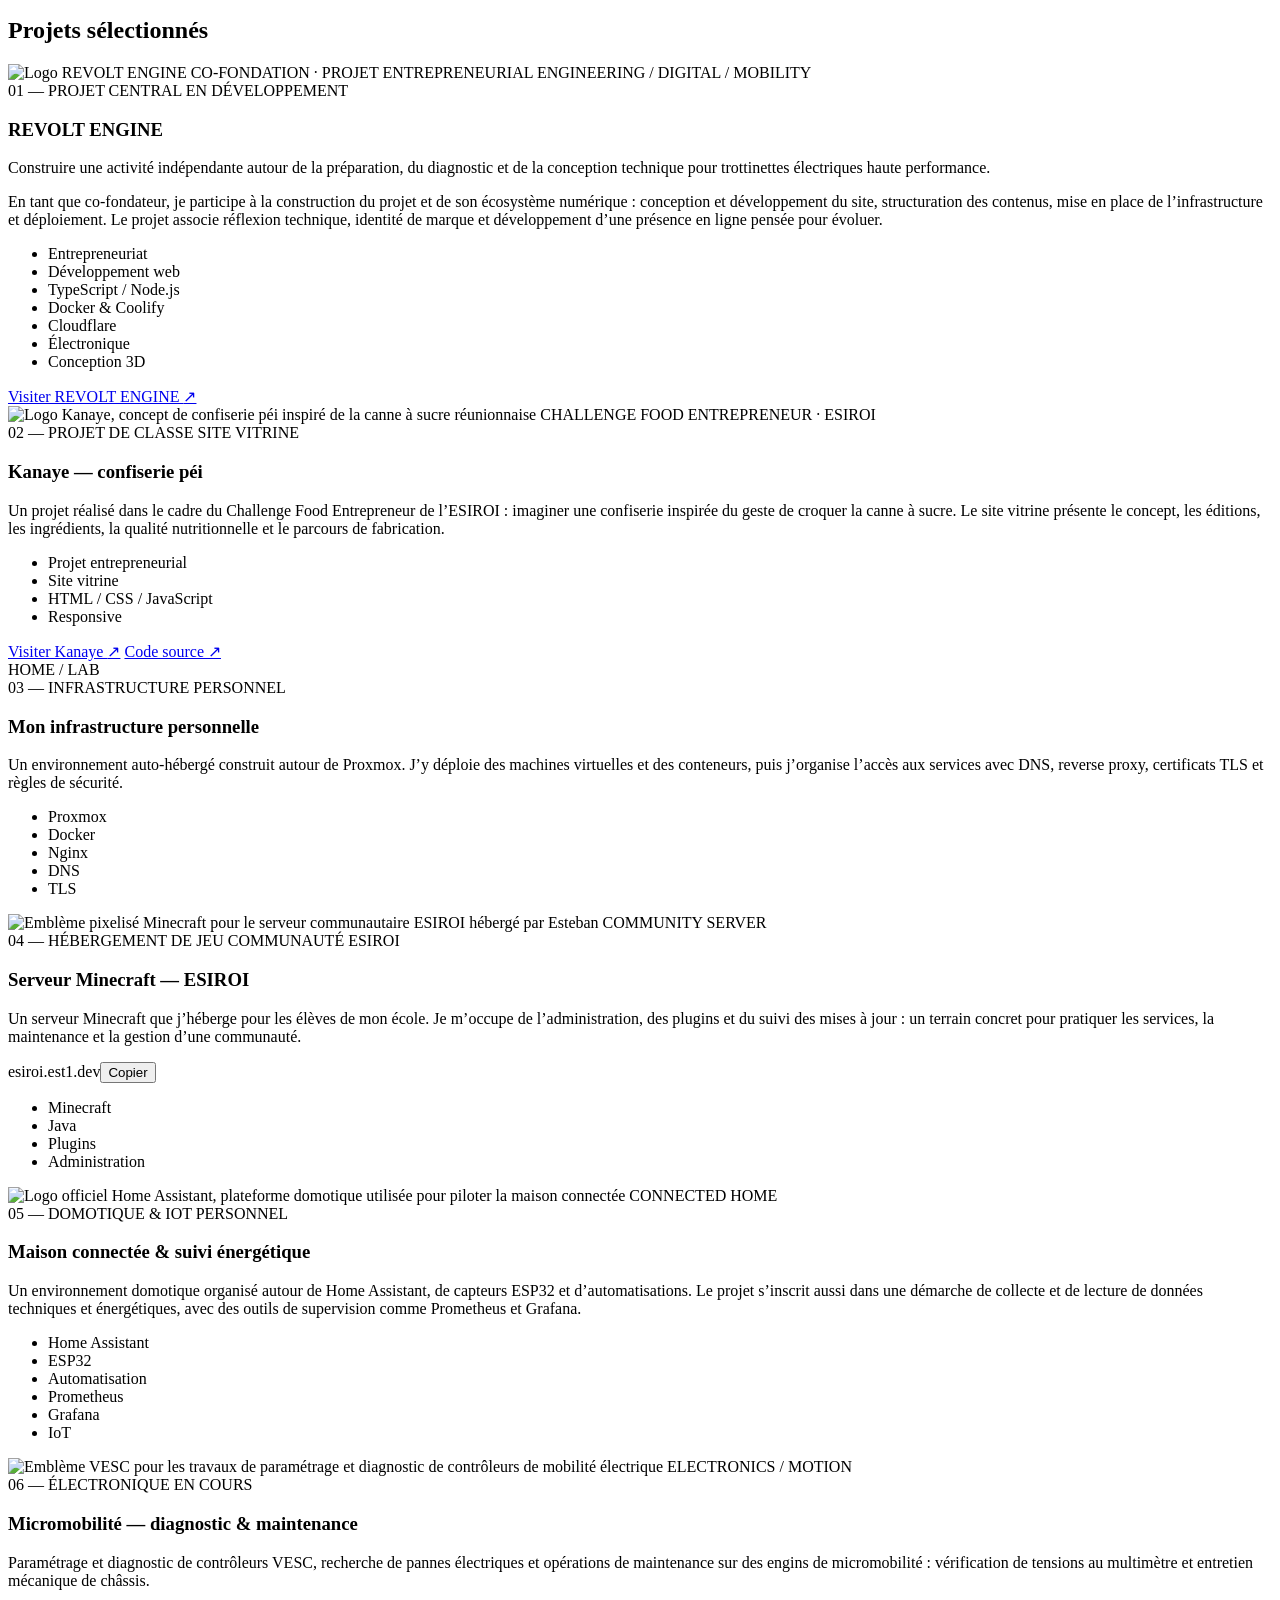
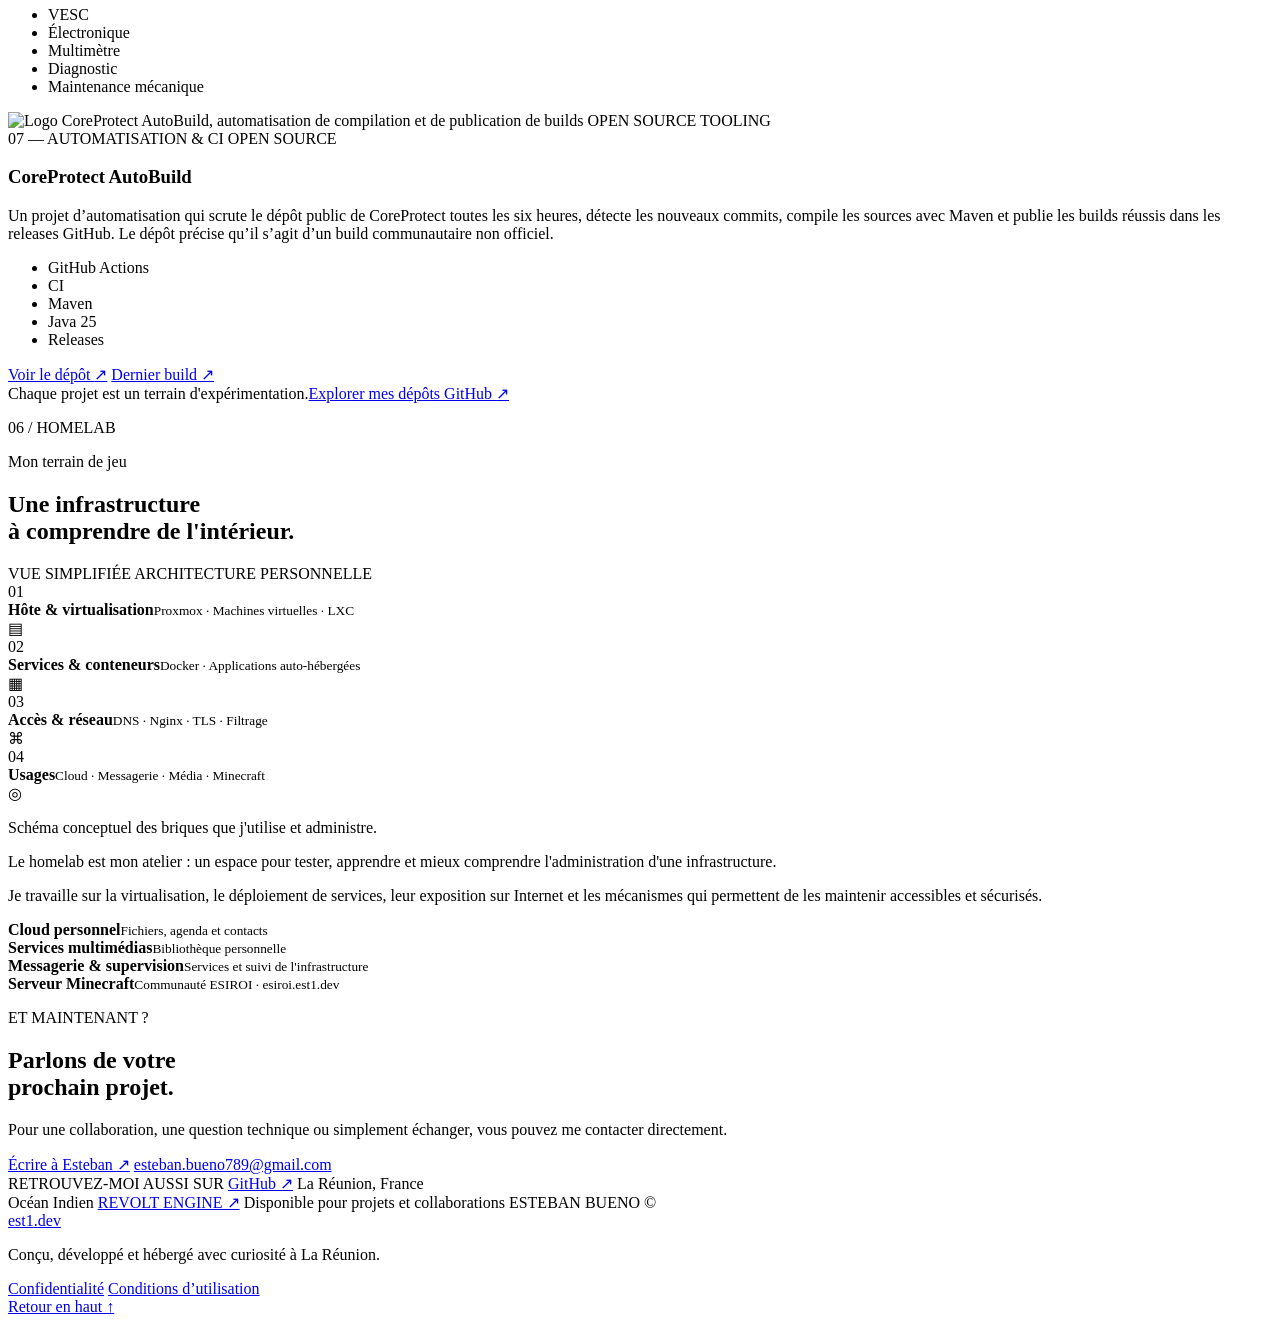
==== commit 9c717df4: "feat(portfolio): refresh CV details and contact email" ====
--- a/public/index.html
+++ b/public/index.html
@@ -32,7 +32,7 @@
   <link rel="preconnect" href="https://fonts.googleapis.com">
   <link rel="preconnect" href="https://fonts.gstatic.com" crossorigin>
   <link href="https://fonts.googleapis.com/css2?family=DM+Sans:wght@400;500;600;700&family=IBM+Plex+Mono:wght@400;500;600&family=Space+Grotesk:wght@400;500;600;700&display=swap" rel="stylesheet">
-  <link rel="stylesheet" href="/assets/css/style.css?v=20261110-revolt1">
+  <link rel="stylesheet" href="/assets/css/style.css?v=20261110-cvrefresh1">
 
   <script type="application/ld+json">
   {
@@ -61,7 +61,7 @@
         "@id": "https://est1.dev/#person",
         "name": "Esteban Bueno",
         "url": "https://est1.dev/",
-        "email": "mailto:esteban@est1.dev",
+        "email": "mailto:esteban.bueno789@gmail.com",
         "sameAs": ["https://github.com/Estcool9"],
         "jobTitle": "Étudiant en Cycle Préparatoire Intégré",
         "affiliation": {
@@ -75,7 +75,8 @@
           "Docker", "Nginx", "DNS", "Réseaux informatiques",
           "Cybersécurité", "Virtualisation", "Python", "Bash",
           "JavaScript", "HTML", "CSS", "Home Assistant",
-          "ESP32", "Domotique", "VESC", "Automatisation logicielle"
+          "ESP32", "Domotique", "VESC", "Prometheus", "Grafana",
+          "SolidWorks", "Automatisation logicielle"
         ],
         "subjectOf": [
           { "@id": "https://est1.dev/#project-kanaye" },
@@ -188,7 +189,7 @@
           <h1 class="hero-name">Esteban<br><span class="hero-outline">Bueno.</span></h1>
           <p class="hero-role">Étudiant à l’ESIROI <span>·</span> Informatique, systèmes & ingénierie</p>
           <p class="hero-intro">Je conçois, j’expérimente et je déploie des projets qui relient développement logiciel, infrastructures et systèmes techniques. En parallèle de ma formation, je co-développe <strong>REVOLT ENGINE</strong>, un projet entrepreneurial autour de la mobilité électrique.</p>
-          <a class="hero-email" href="mailto:esteban@est1.dev?subject=Contact%20depuis%20est1.dev"><span class="hero-email-label">CONTACT DIRECT</span><strong>esteban@est1.dev</strong><span aria-hidden="true">↗</span></a>
+          <a class="hero-email" href="mailto:esteban.bueno789@gmail.com?subject=Contact%20depuis%20mon%20portfolio"><span class="hero-email-label">CONTACT DIRECT</span><strong>esteban.bueno789@gmail.com</strong><span aria-hidden="true">↗</span></a>
           <div class="hero-actions">
             <a class="button button-primary" href="#projets">Découvrir mes projets <span aria-hidden="true">↘</span></a>
             <a class="button button-ghost" href="https://github.com/Estcool9" target="_blank" rel="noopener noreferrer">GitHub ↗</a>
@@ -332,8 +333,8 @@
           <article class="skill-card" data-reveal>
             <div class="skill-card-head"><span class="skill-icon">01</span><span class="skill-category">INFRASTRUCTURE</span></div>
             <h3>Systèmes & réseaux</h3>
-            <p>Installer, administrer et relier les services qui composent un environnement informatique.</p>
-            <ul class="skill-tags"><li>Linux</li><li>Debian</li><li>Ubuntu</li><li>Proxmox</li><li>Docker</li><li>Nginx</li><li>DNS</li><li>TLS</li></ul>
+            <p>Déployer et administrer des services, puis suivre leur état et leurs performances.</p>
+            <ul class="skill-tags"><li>Linux</li><li>Debian</li><li>Ubuntu</li><li>Proxmox</li><li>Docker</li><li>Nginx</li><li>DNS</li><li>TLS</li><li>Prometheus</li><li>Grafana</li></ul>
           </article>
           <article class="skill-card" data-reveal data-reveal-delay="70">
             <div class="skill-card-head"><span class="skill-icon">02</span><span class="skill-category">PROTECTION</span></div>
@@ -349,15 +350,15 @@
           </article>
           <article class="skill-card" data-reveal data-reveal-delay="210">
             <div class="skill-card-head"><span class="skill-icon">04</span><span class="skill-category">MATÉRIEL & IOT</span></div>
-            <h3>Électronique & IoT</h3>
-            <p>Faire dialoguer le matériel, les capteurs et les services connectés.</p>
-            <ul class="skill-tags"><li>ESP32</li><li>Home Assistant</li><li>VESC</li><li>Domotique</li><li>SolidWorks</li></ul>
+            <h3>Électronique & conception</h3>
+            <p>Relier capteurs et systèmes connectés, et explorer la conception ainsi que la maintenance de matériel.</p>
+            <ul class="skill-tags"><li>ESP32</li><li>C++</li><li>Home Assistant</li><li>VESC</li><li>Domotique</li><li>SolidWorks</li><li>Multimètre</li><li>Maintenance mécanique</li></ul>
           </article>
           <article class="skill-card" data-reveal data-reveal-delay="210">
             <div class="skill-card-head"><span class="skill-icon">05</span><span class="skill-category">LANGUES</span></div>
             <h3>Langues</h3>
-            <p>Communication en français et en anglais.</p>
-            <ul class="skill-tags"><li>Français — courant</li><li>Anglais — courant</li></ul>
+            <p>Des repères linguistiques issus de mon CV.</p>
+            <ul class="skill-tags"><li>Anglais — B2/C1</li><li>Espagnol — B1</li></ul>
           </article>
           <article class="skill-card skill-card-soft" data-reveal data-reveal-delay="280">
             <div class="skill-card-head"><span class="skill-icon">06</span><span class="skill-category">SAVOIR-ÊTRE</span></div>
@@ -450,9 +451,9 @@
             </div>
             <div class="project-content">
               <div class="project-topline"><span class="project-type">05 — DOMOTIQUE & IOT</span><span class="project-state"><i></i> PERSONNEL</span></div>
-              <h3>Maison connectée</h3>
-              <p>Un environnement domotique organisé autour de Home Assistant, avec des capteurs ESP32 et des automatisations pour centraliser le pilotage des équipements de la maison.</p>
-              <ul class="project-tags"><li>Home Assistant</li><li>ESP32</li><li>Automatisation</li><li>IoT</li></ul>
+              <h3>Maison connectée & suivi énergétique</h3>
+              <p>Un environnement domotique organisé autour de Home Assistant, de capteurs ESP32 et d’automatisations. Le projet s’inscrit aussi dans une démarche de collecte et de lecture de données techniques et énergétiques, avec des outils de supervision comme Prometheus et Grafana.</p>
+              <ul class="project-tags"><li>Home Assistant</li><li>ESP32</li><li>Automatisation</li><li>Prometheus</li><li>Grafana</li><li>IoT</li></ul>
             </div>
           </article>
 
@@ -463,9 +464,9 @@
             </div>
             <div class="project-content">
               <div class="project-topline"><span class="project-type">06 — ÉLECTRONIQUE</span><span class="project-state project-state-progress"><i></i> EN COURS</span></div>
-              <h3>Contrôleurs VESC</h3>
-              <p>Paramétrage et diagnostic de contrôleurs VESC pour la mobilité électrique légère : réglages moteur, lecture de télémétrie et recherche de pannes électriques.</p>
-              <ul class="project-tags"><li>VESC</li><li>Électronique</li><li>Diagnostic</li><li>Mobilité électrique</li></ul>
+              <h3>Micromobilité — diagnostic & maintenance</h3>
+              <p>Paramétrage et diagnostic de contrôleurs VESC, recherche de pannes électriques et opérations de maintenance sur des engins de micromobilité : vérification de tensions au multimètre et entretien mécanique de châssis.</p>
+              <ul class="project-tags"><li>VESC</li><li>Électronique</li><li>Multimètre</li><li>Diagnostic</li><li>Maintenance mécanique</li></ul>
             </div>
           </article>
 
@@ -533,8 +534,8 @@
             <p class="eyebrow"><span class="eyebrow-dot"></span> ET MAINTENANT ?</p>
             <h2>Parlons de votre<br>prochain projet<span class="hero-period">.</span></h2>
             <p>Pour une collaboration, une question technique ou simplement échanger, vous pouvez me contacter directement.</p>
-            <a class="button button-primary button-contact" href="mailto:esteban@est1.dev?subject=Contact%20depuis%20est1.dev">Écrire à Esteban <span aria-hidden="true">↗</span></a>
-            <a class="contact-email-large" href="mailto:esteban@est1.dev">esteban@est1.dev</a>
+            <a class="button button-primary button-contact" href="mailto:esteban.bueno789@gmail.com?subject=Contact%20depuis%20mon%20portfolio">Écrire à Esteban <span aria-hidden="true">↗</span></a>
+            <a class="contact-email-large" href="mailto:esteban.bueno789@gmail.com">esteban.bueno789@gmail.com</a>
           </div>
           <div class="contact-aside">
             <span class="contact-aside-label">RETROUVEZ-MOI AUSSI SUR</span>
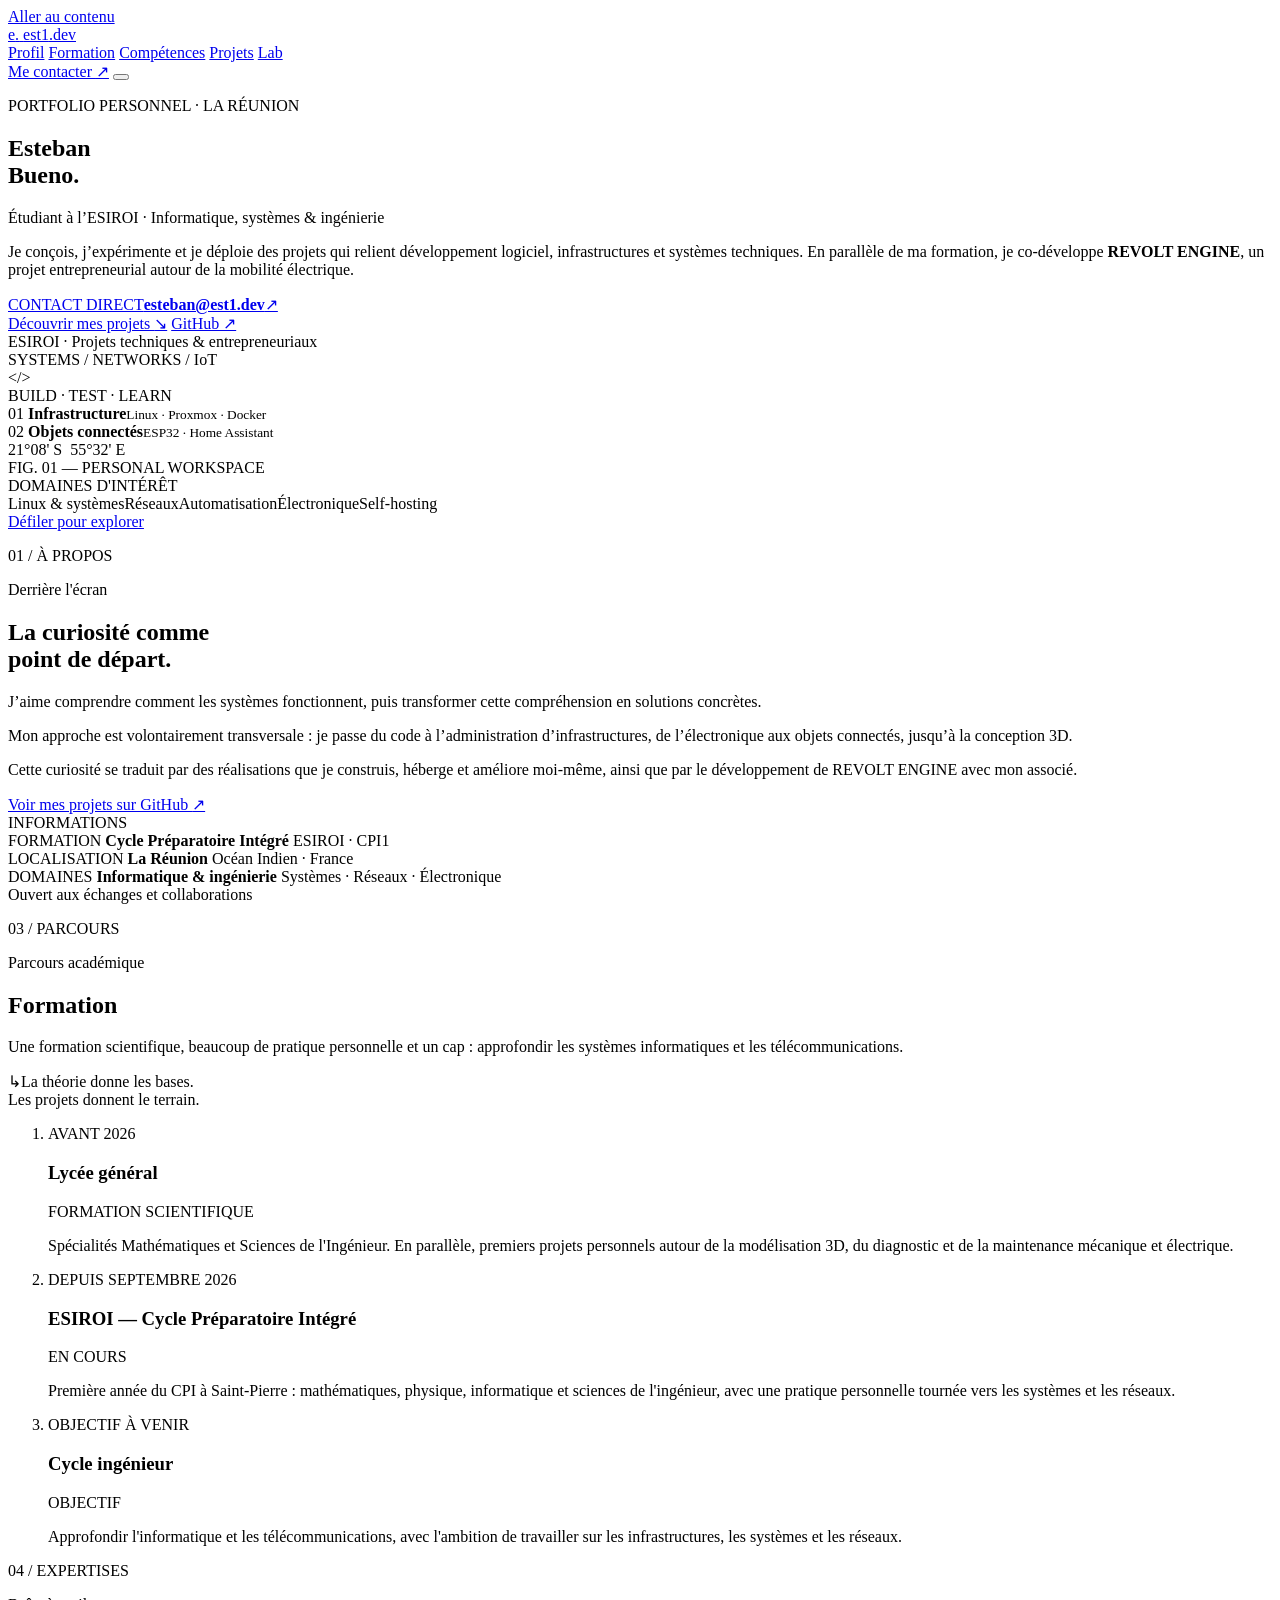
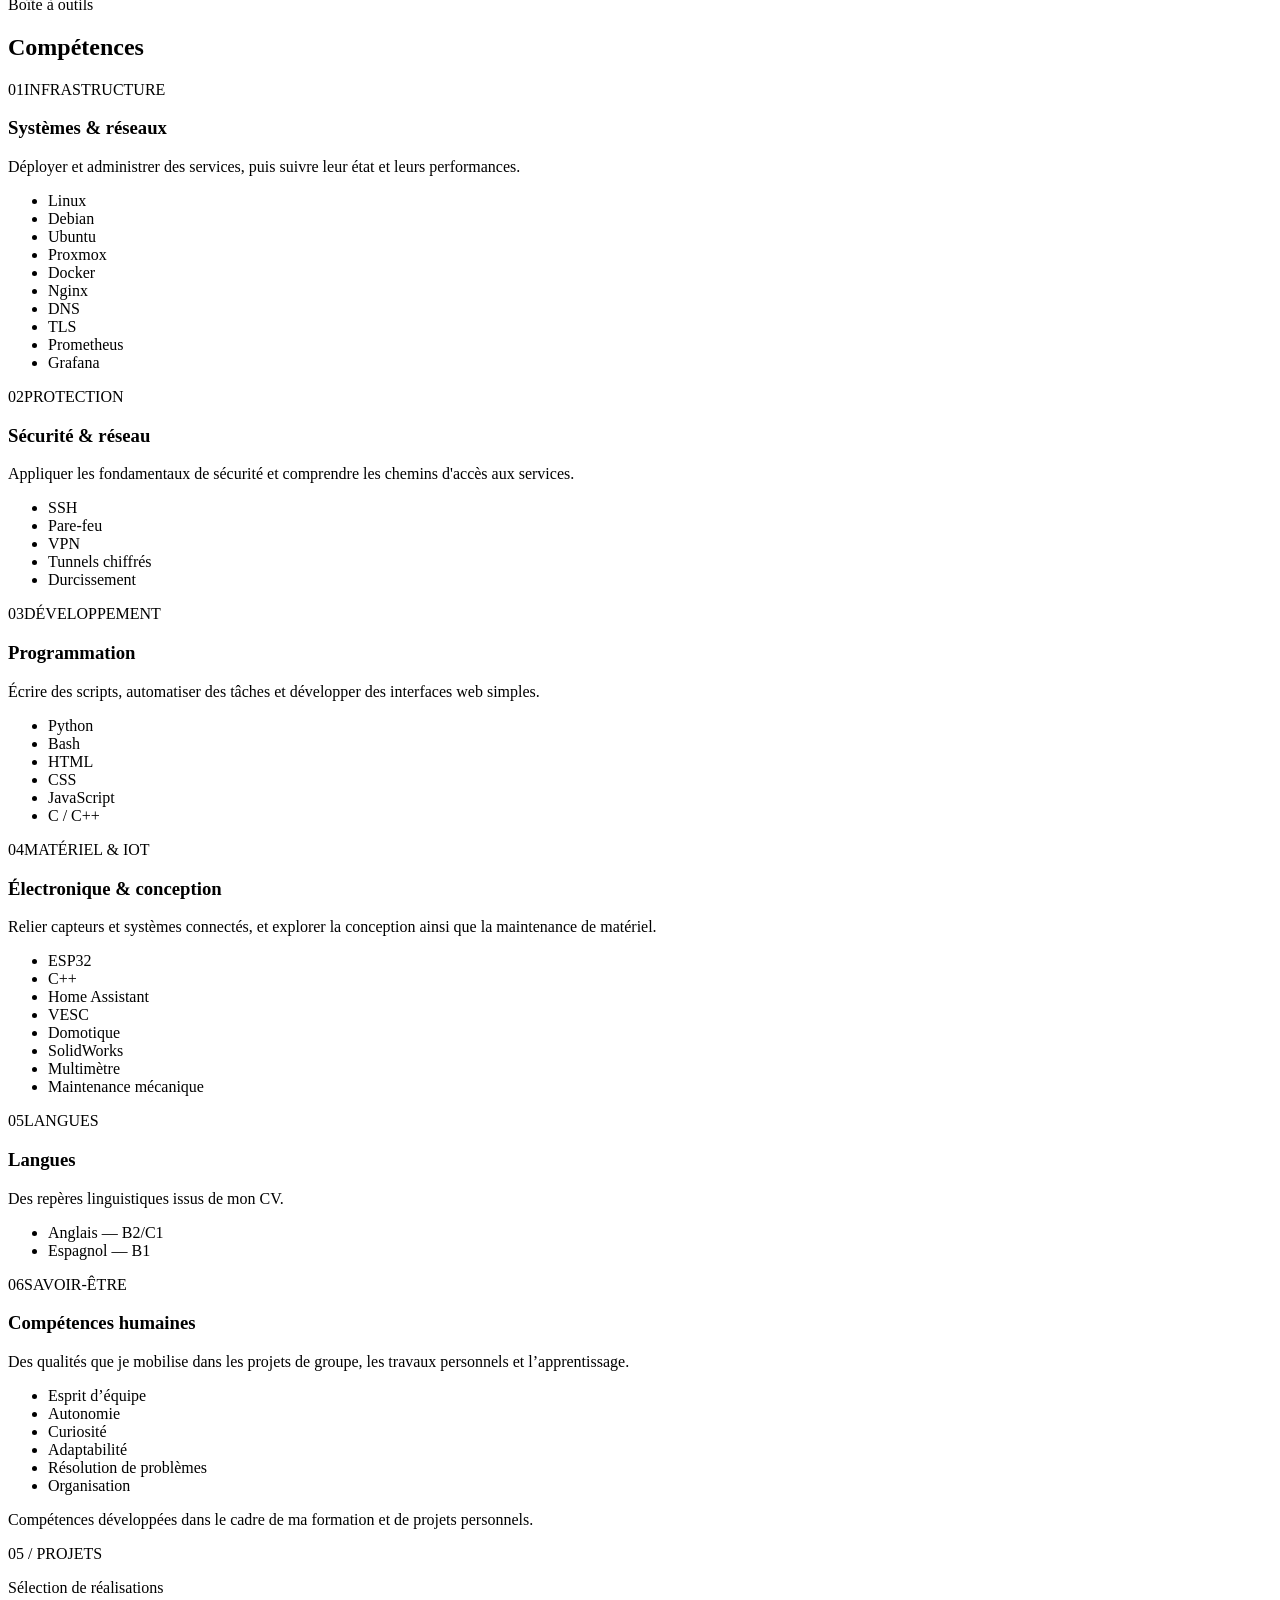
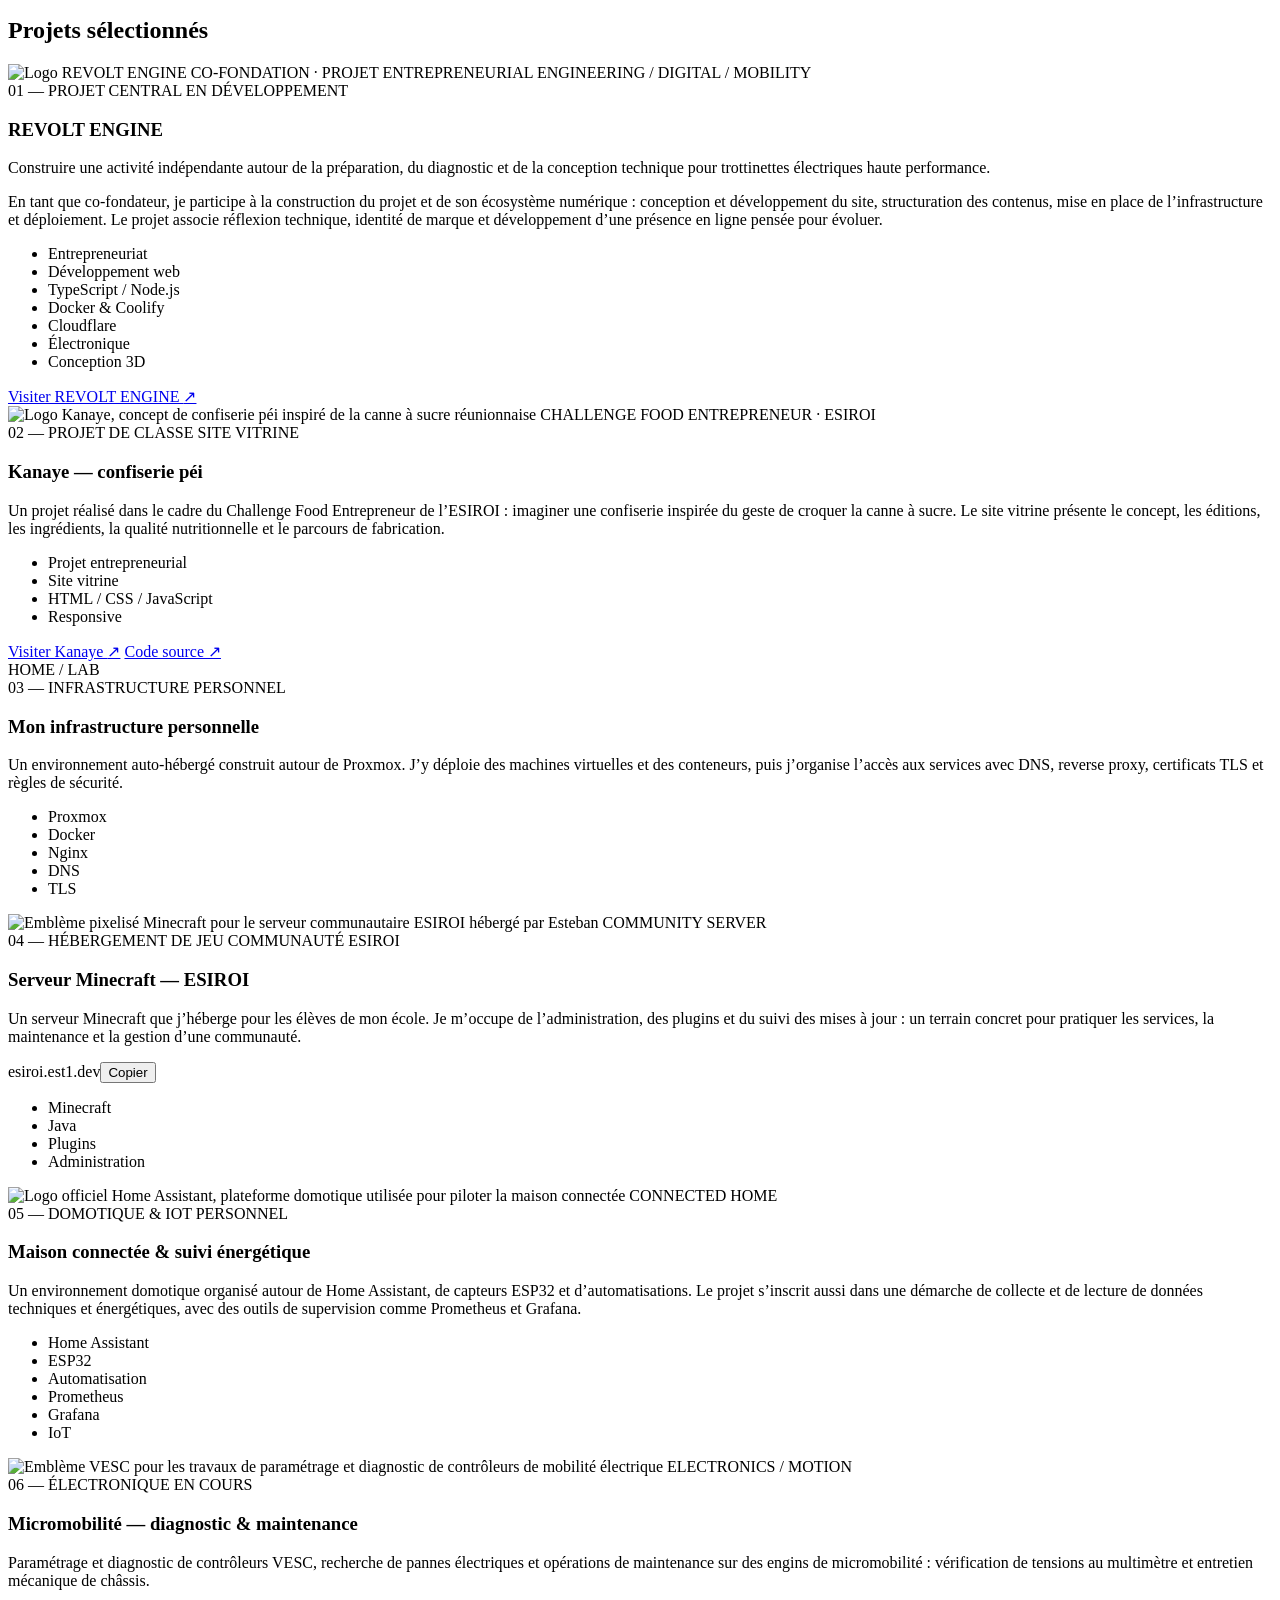
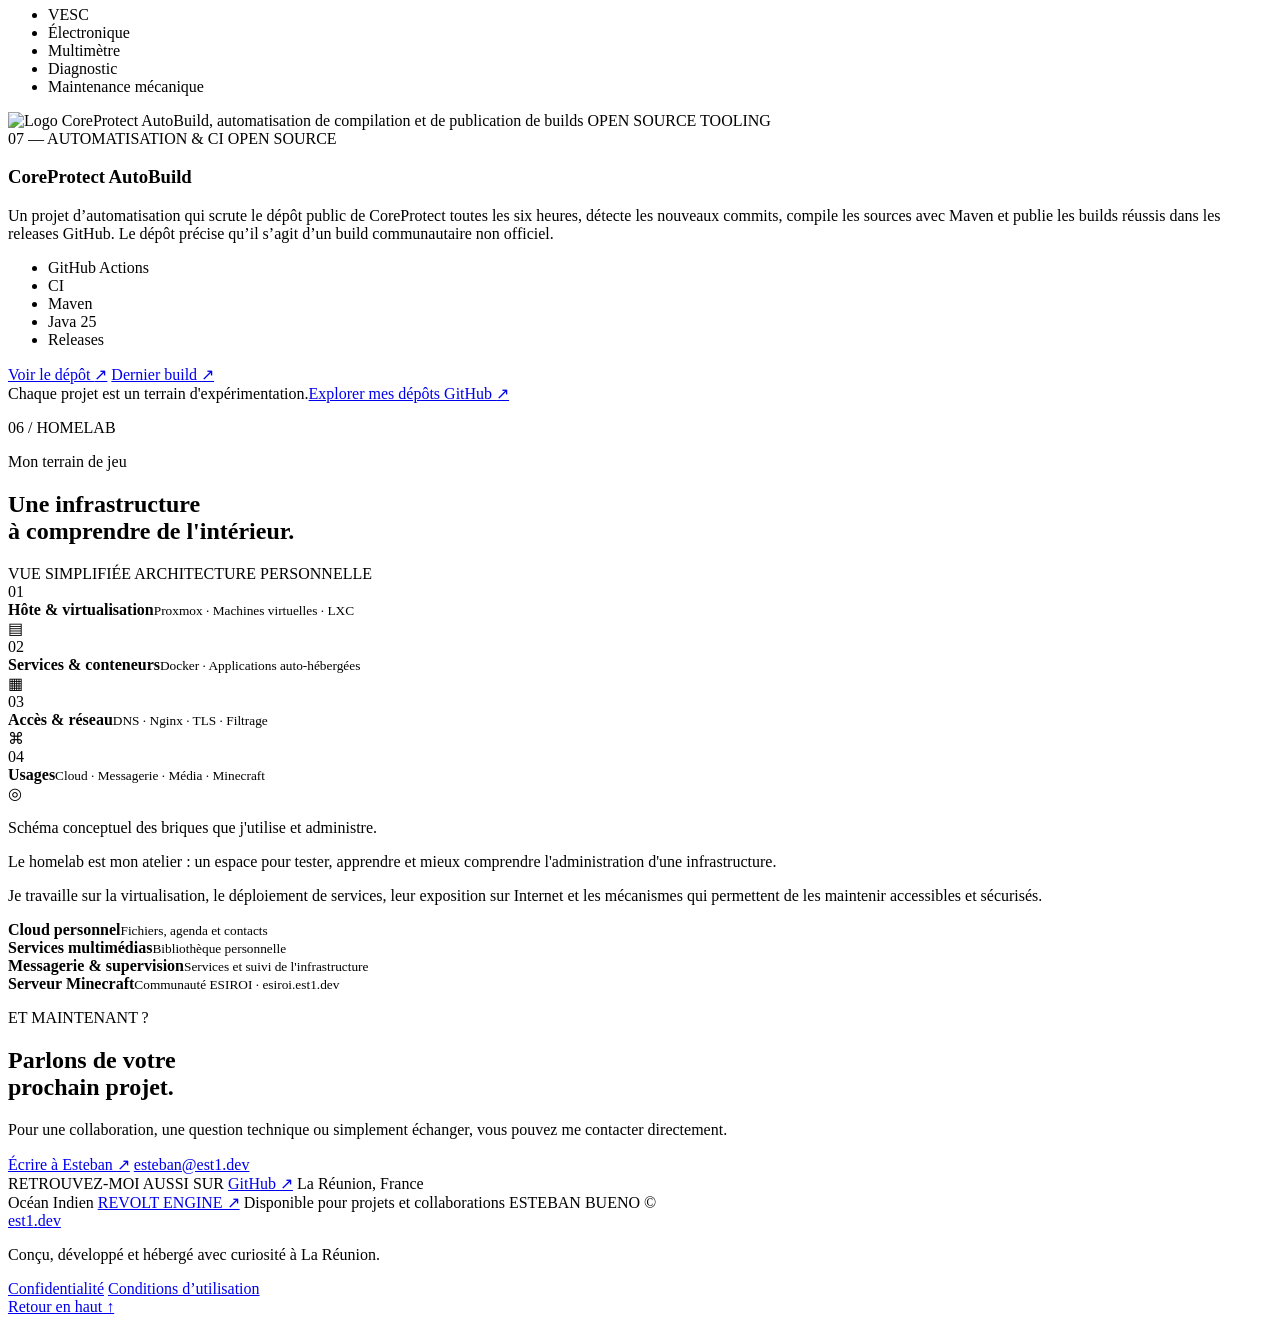
==== commit 84bcb522: "Update email address in index.html" ====
--- a/public/index.html
+++ b/public/index.html
@@ -61,7 +61,7 @@
         "@id": "https://est1.dev/#person",
         "name": "Esteban Bueno",
         "url": "https://est1.dev/",
-        "email": "mailto:esteban.bueno789@gmail.com",
+        "email": "mailto:esteban@est1.dev",
         "sameAs": ["https://github.com/Estcool9"],
         "jobTitle": "Étudiant en Cycle Préparatoire Intégré",
         "affiliation": {
@@ -189,7 +189,7 @@
           <h1 class="hero-name">Esteban<br><span class="hero-outline">Bueno.</span></h1>
           <p class="hero-role">Étudiant à l’ESIROI <span>·</span> Informatique, systèmes & ingénierie</p>
           <p class="hero-intro">Je conçois, j’expérimente et je déploie des projets qui relient développement logiciel, infrastructures et systèmes techniques. En parallèle de ma formation, je co-développe <strong>REVOLT ENGINE</strong>, un projet entrepreneurial autour de la mobilité électrique.</p>
-          <a class="hero-email" href="mailto:esteban.bueno789@gmail.com?subject=Contact%20depuis%20mon%20portfolio"><span class="hero-email-label">CONTACT DIRECT</span><strong>esteban.bueno789@gmail.com</strong><span aria-hidden="true">↗</span></a>
+          <a class="hero-email" href="mailto:esteban@est1.dev?subject=Contact%20depuis%20mon%20portfolio"><span class="hero-email-label">CONTACT DIRECT</span><strong>esteban@est1.dev</strong><span aria-hidden="true">↗</span></a>
           <div class="hero-actions">
             <a class="button button-primary" href="#projets">Découvrir mes projets <span aria-hidden="true">↘</span></a>
             <a class="button button-ghost" href="https://github.com/Estcool9" target="_blank" rel="noopener noreferrer">GitHub ↗</a>
@@ -534,8 +534,8 @@
             <p class="eyebrow"><span class="eyebrow-dot"></span> ET MAINTENANT ?</p>
             <h2>Parlons de votre<br>prochain projet<span class="hero-period">.</span></h2>
             <p>Pour une collaboration, une question technique ou simplement échanger, vous pouvez me contacter directement.</p>
-            <a class="button button-primary button-contact" href="mailto:esteban.bueno789@gmail.com?subject=Contact%20depuis%20mon%20portfolio">Écrire à Esteban <span aria-hidden="true">↗</span></a>
-            <a class="contact-email-large" href="mailto:esteban.bueno789@gmail.com">esteban.bueno789@gmail.com</a>
+            <a class="button button-primary button-contact" href="mailto:esteban@est1.dev?subject=Contact%20depuis%20mon%20portfolio">Écrire à Esteban <span aria-hidden="true">↗</span></a>
+            <a class="contact-email-large" href="mailto:esteban@est1.dev">esteban@est1.dev</a>
           </div>
           <div class="contact-aside">
             <span class="contact-aside-label">RETROUVEZ-MOI AUSSI SUR</span>
@@ -564,4 +564,4 @@
 
   <script src="/assets/js/main.js?v=20261106" defer></script>
 </body>
-</html>+</html>
